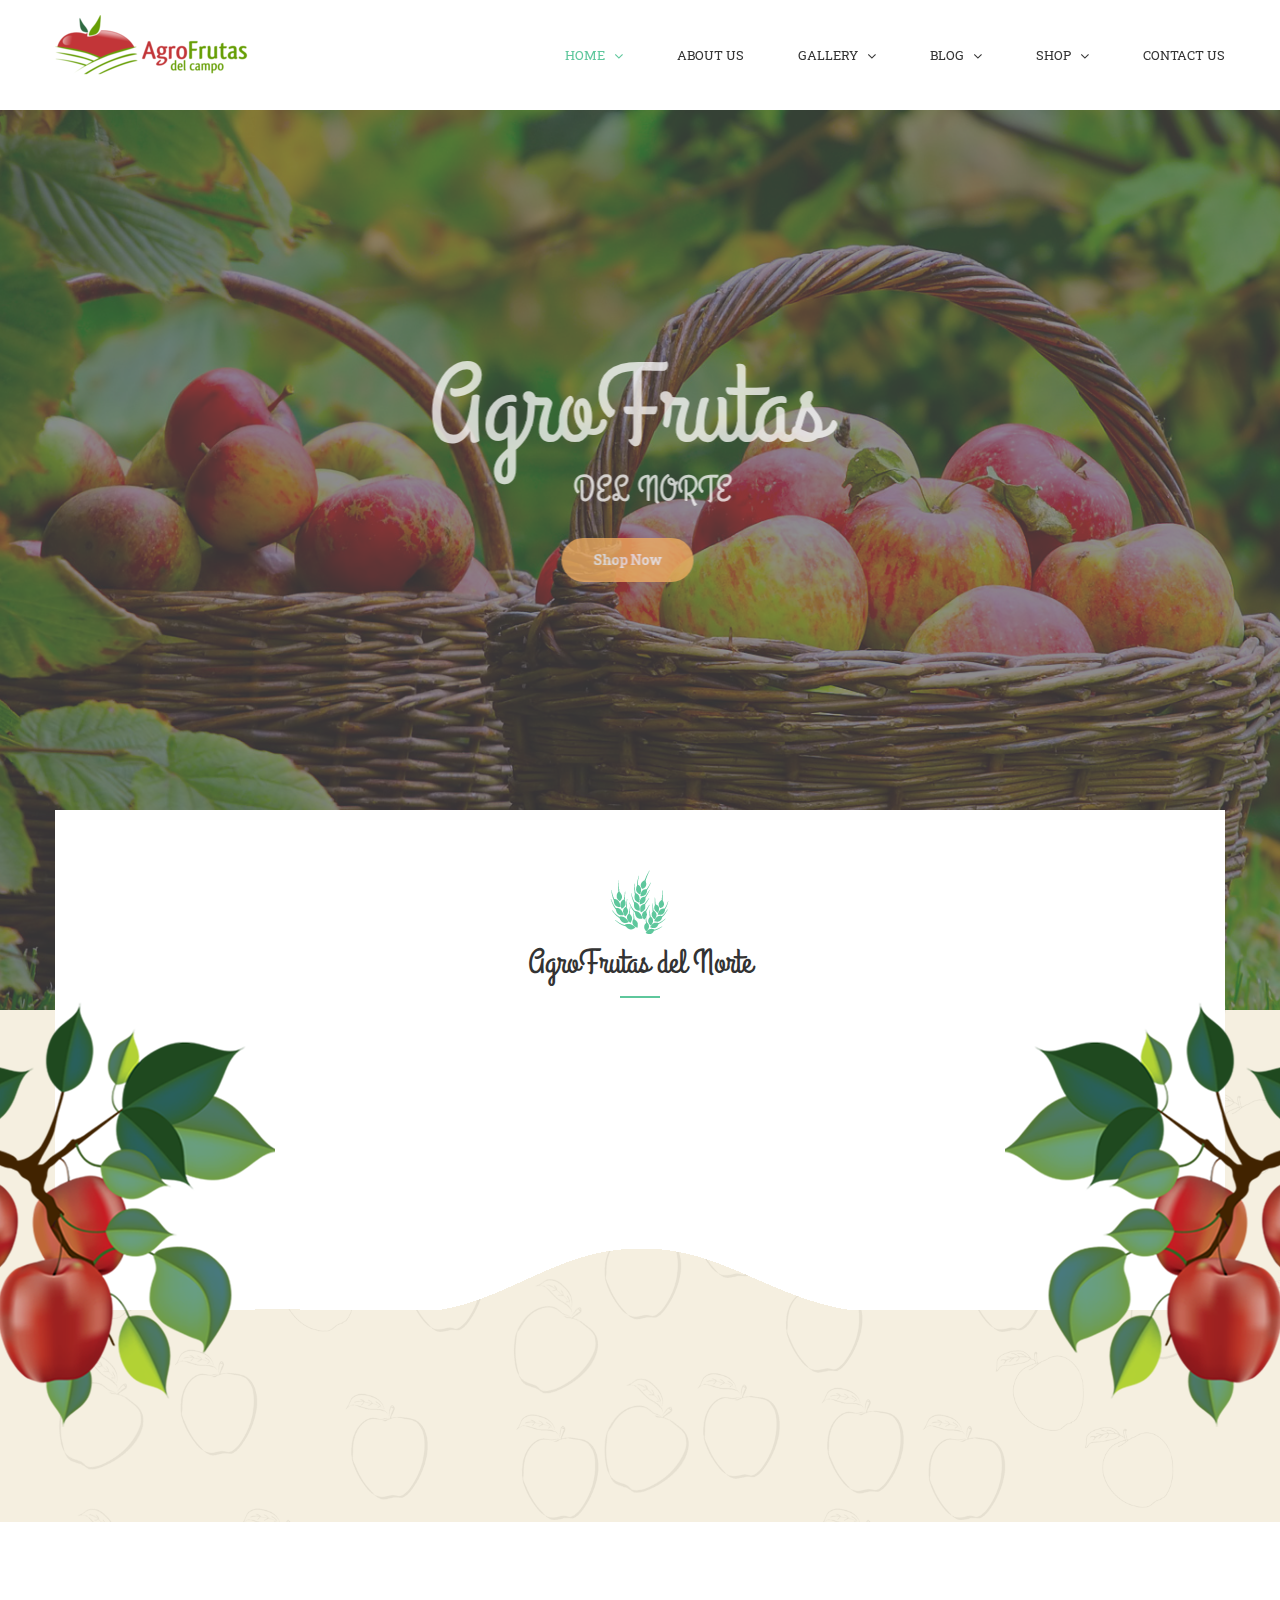
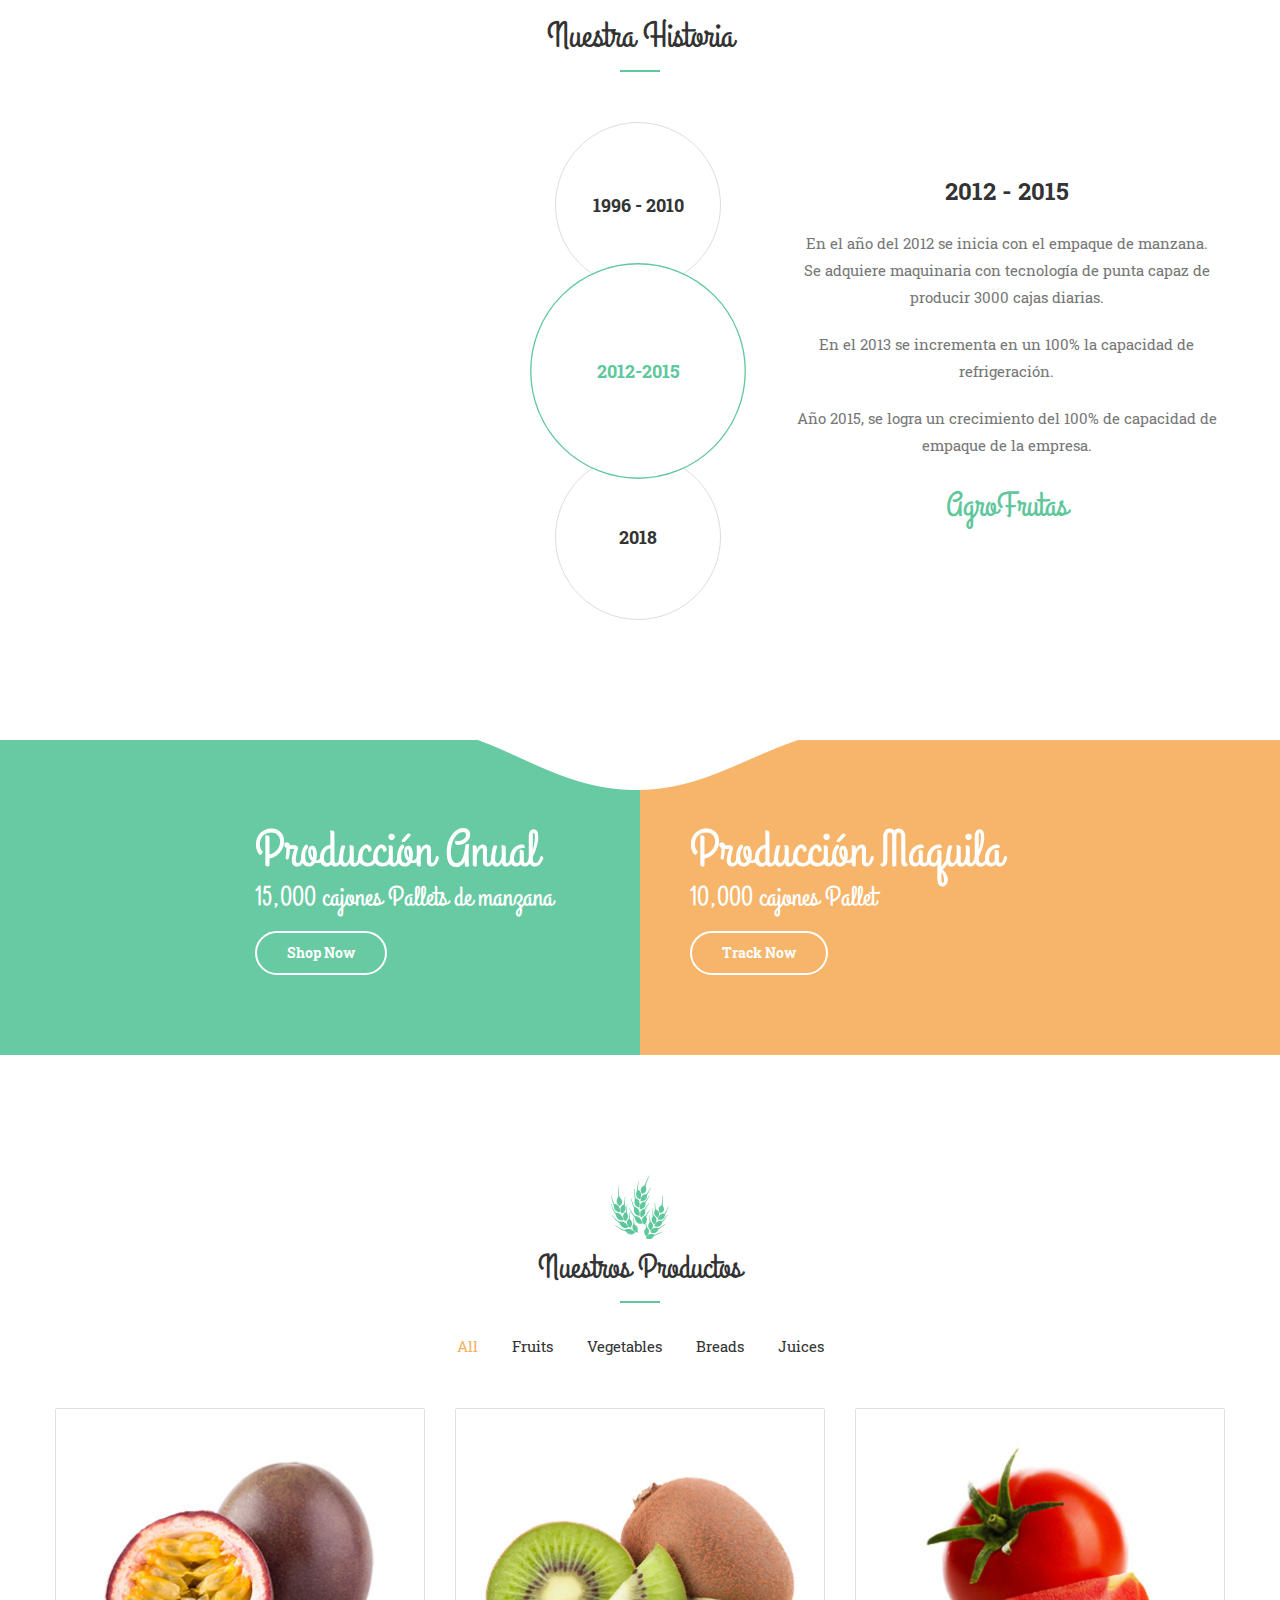
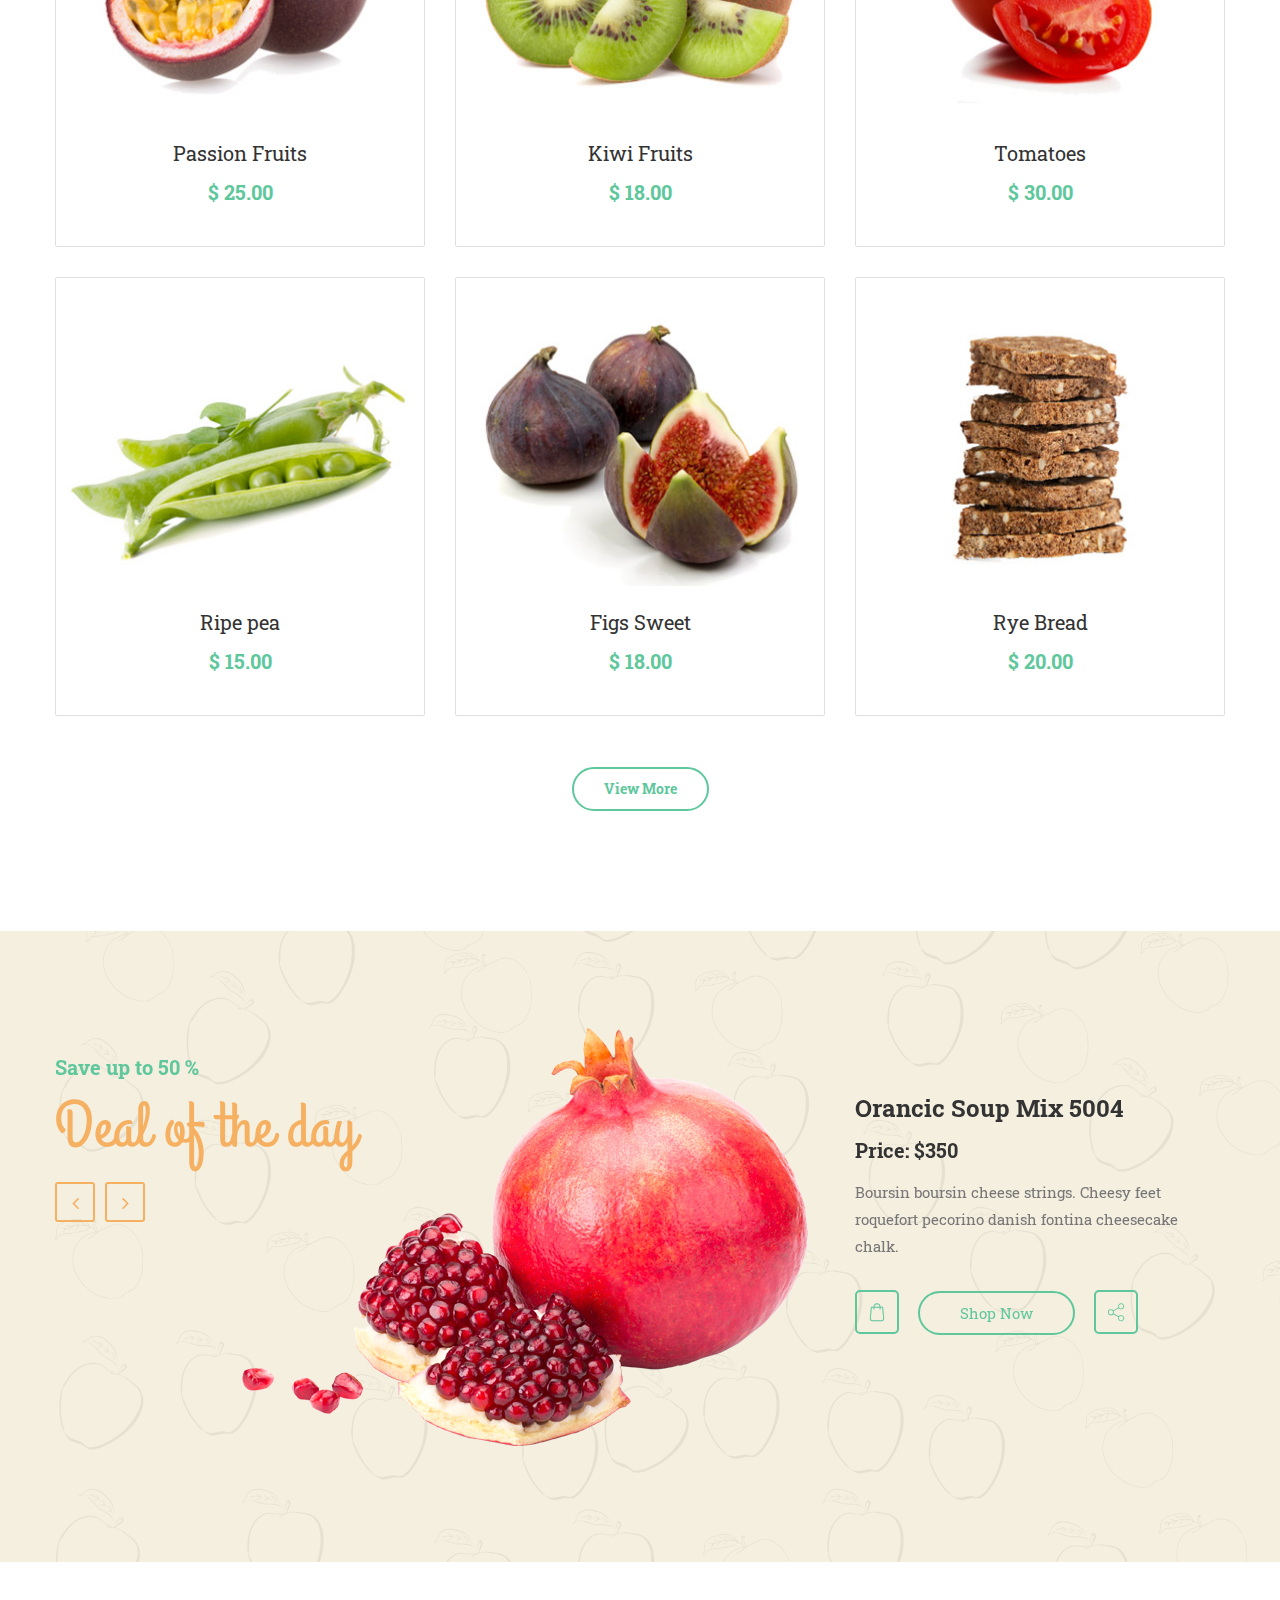
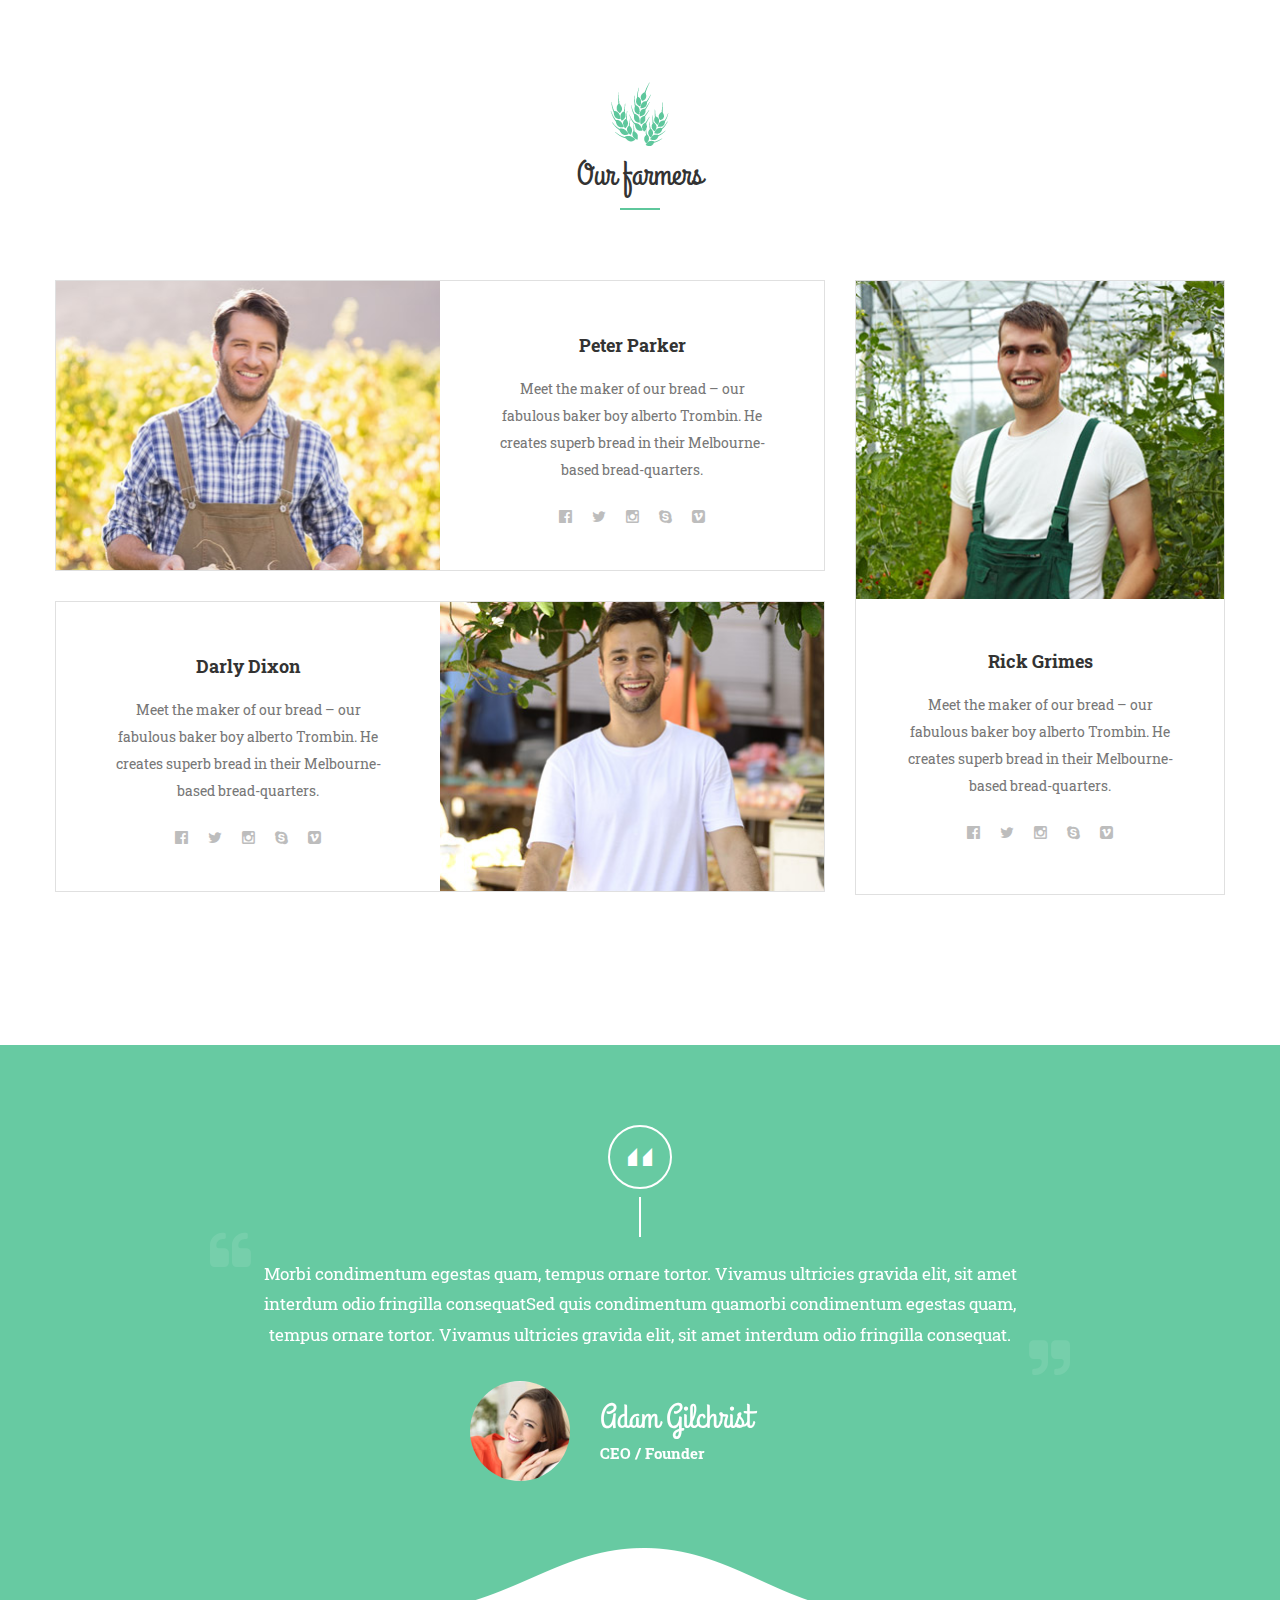
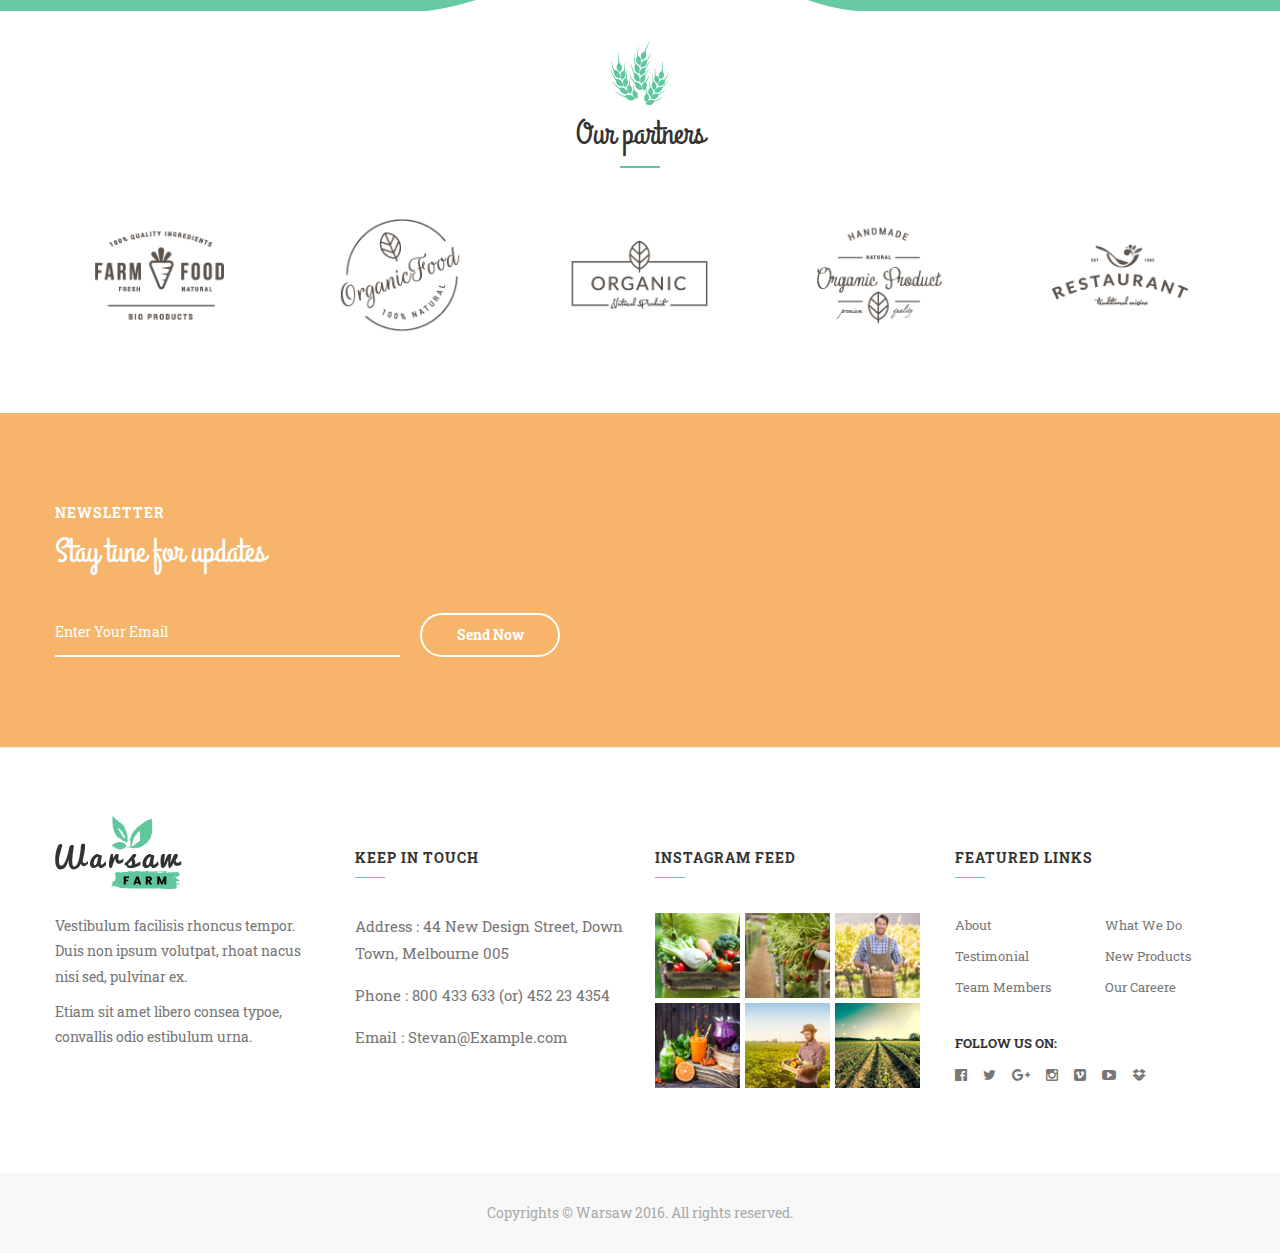
==== index.html @ c863c9cc "start project" ====
<!DOCTYPE html>
<html>

<!-- Mirrored from wp1.themexlab.com/2017/warsaw/index.html by HTTrack Website Copier/3.x [XR&CO'2014], Tue, 21 Mar 2017 23:56:31 GMT -->
<head>
<meta charset="utf-8">
<title>AgroFrutas</title>
<!-- Stylesheets -->
<link href="css/bootstrap.css" rel="stylesheet">
<link href="css/revolution-slider.css" rel="stylesheet">
<link href="css/style.css" rel="stylesheet">
<link rel="shortcut icon" href="images/favicon.ico" type="image/x-icon">
<link rel="icon" href="images/favicon.ico" type="image/x-icon">
<!-- Responsive -->
<meta http-equiv="X-UA-Compatible" content="IE=edge">
<meta name="viewport" content="width=device-width, initial-scale=1.0, maximum-scale=1.0, user-scalable=0">
<link href="css/responsive.css" rel="stylesheet">
<!--[if lt IE 9]><script src="https://cdnjs.cloudflare.com/ajax/libs/html5shiv/3.7.3/html5shiv.js"></script><![endif]-->
<!--[if lt IE 9]><script src="js/respond.js"></script><![endif]-->
</head>

<body>

<div class="page-wrapper">

    <!-- Preloader -->
    <div class="preloader"></div>

    <!-- Main Header-->
    <header class="main-header">

        <!-- Main Box -->
    	<div class="main-box">
        	<div class="auto-container">
            	<div class="outer-container clearfix">
                    <!--Logo Box-->
                    <div class="logo-box">
                        <div class="logo"><a href="index.html"><img src="images/logo.png" alt=""></a></div>
                    </div>

                    <!--Nav Outer-->
                    <div class="nav-outer clearfix">
                        <!-- Main Menu -->
                        <nav class="main-menu">
                            <div class="navbar-header">
                                <!-- Toggle Button -->
                                <button type="button" class="navbar-toggle" data-toggle="collapse" data-target=".navbar-collapse">
                                <span class="icon-bar"></span>
                                <span class="icon-bar"></span>
                                <span class="icon-bar"></span>
                                </button>
                            </div>

                            <div class="navbar-collapse collapse clearfix">
                                <ul class="navigation clearfix">
                                    <li class="current dropdown"><a href="#">Home</a>
                                    	<ul>
                                            <li><a href="index.html">Homepage One</a></li>
                                            <li><a href="index-2.html">Homepage Two</a></li>
                                            <li><a href="index-3.html">Homepage Three</a></li>
                                            <li class="dropdown"><a href="index-3.html">Header Styles</a>
                                            	<ul>
                                                	<li><a href="index.html">Header Style One</a></li>
                                                    <li><a href="index-2.html">Header Style Two</a></li>
                                                    <li><a href="index-3.html">Header Style Three</a></li>
                                                </ul>
                                            </li>
                                        </ul>
                                    </li>
                                    <li><a href="about-us.html">About Us</a></li>
                                    <li class="dropdown"><a href="#">Gallery</a>
                                    	<ul>
                                            <li><a href="gallery-three-column.html">Gallery Three Column</a></li>
                                            <li><a href="gallery-masonry.html">Gallery Masonry</a></li>
                                            <li><a href="gallery-fullwidth.html">Gallery Fullwidth</a></li>
                                        </ul>
                                    </li>
                                    <li class="dropdown"><a href="#">Blog</a>
                                    	<ul>
                                            <li><a href="blog.html">Our Blog</a></li>
                                            <li><a href="blog-single.html">Blog Single</a></li>
                                        </ul>
                                    </li>
                                    <li class="dropdown"><a href="#">Shop</a>
                                    	<ul>
                                            <li><a href="shop.html">Our Shop</a></li>
                                            <li><a href="shop-single.html">Shop Single</a></li>
                                            <li><a href="shopping-cart.html">Shopping Cart</a></li>
                                            <li><a href="checkout.html">Checkout</a></li>
                                        </ul>
                                    </li>
                                    <li><a href="contact.html">Contact Us</a></li>
                                 </ul>
                            </div>
                        </nav><!-- Main Menu End-->

                    </div><!--Nav Outer End-->

                    <!-- Hidden Nav Toggler -->
                    <div class="nav-toggler">
                    <button class="hidden-bar-opener"><span class="icon fa fa-bars"></span></button>
                    </div><!-- / Hidden Nav Toggler -->

            	</div>
            </div>
        </div>

    </header>
    <!--End Main Header -->


    <!-- Hidden Navigation Bar -->
    <section class="hidden-bar right-align">

        <div class="hidden-bar-closer">
            <button class="btn"><i class="fa fa-close"></i></button>
        </div>

        <!-- Hidden Bar Wrapper -->
        <div class="hidden-bar-wrapper">

            <!-- .logo -->
            <div class="logo text-center">
                <a href="index.html"><img src="images/logo-4.png" alt=""></a>
            </div><!-- /.logo -->

            <!-- .Side-menu -->
            <div class="side-menu">
            <!-- .navigation -->
                <ul class="navigation">
                    <li class="current dropdown"><a href="#">Home</a>
                        <ul>
                            <li><a href="index.html">Homepage One</a></li>
                            <li><a href="index-2.html">Homepage Two</a></li>
                            <li><a href="index-3.html">Homepage Three</a></li>
                            <li class="dropdown"><a href="index-3.html">Header Styles</a>
                                <ul>
                                    <li><a href="index.html">Header Style One</a></li>
                                    <li><a href="index-2.html">Header Style Two</a></li>
                                    <li><a href="index-3.html">Header Style Three</a></li>
                                </ul>
                            </li>
                        </ul>
                    </li>
                    <li><a href="about-us.html">About Us</a></li>
                    <li class="dropdown"><a href="#">Gallery</a>
                        <ul>
                            <li><a href="gallery-three-column.html">Gallery Three Column</a></li>
                            <li><a href="gallery-masonry.html">Gallery Masonry</a></li>
                            <li><a href="gallery-fullwidth.html">Gallery Fullwidth</a></li>
                        </ul>
                    </li>
                    <li class="dropdown"><a href="#">Blog</a>
                        <ul>
                            <li><a href="blog.html">Our Blog</a></li>
                            <li><a href="blog-single.html">Blog Single</a></li>
                        </ul>
                    </li>
                    <li class="dropdown"><a href="#">Shop</a>
                        <ul>
                            <li><a href="shop.html">Our Shop</a></li>
                            <li><a href="shop-single.html">Shop Single</a></li>
                            <li><a href="shopping-cart.html">Shopping Cart</a></li>
                            <li><a href="checkout.html">Checkout</a></li>
                        </ul>
                    </li>
                    <li><a href="contact.html">Contact Us</a></li>
                </ul>
            </div><!-- /.Side-menu -->

            <div class="social-icons">
                <ul>
                    <li><a href="#"><i class="fa fa-facebook"></i></a></li>
                    <li><a href="#"><i class="fa fa-twitter"></i></a></li>
                    <li><a href="#"><i class="fa fa-google-plus"></i></a></li>
                    <li><a href="#"><i class="fa fa-linkedin"></i></a></li>
                </ul>
            </div>

        </div><!-- / Hidden Bar Wrapper -->
    </section>
    <!-- / Hidden Bar -->


    <!--Main Slider-->
    <section class="main-slider" id="scroll-section-one" data-start-height="900" data-slide-overlay="yes">

        <div class="tp-banner-container">
            <div class="tp-banner">
                <ul>

                    <li data-transition="fade" data-slotamount="1" data-masterspeed="1000" data-thumb="images/main-slider/image-1.jpg"  data-saveperformance="off"  data-title="Awesome Title Here">
                    <img src="images/main-slider/image-1.jpg"  alt=""  data-bgposition="center top" data-bgfit="cover" data-bgrepeat="no-repeat">

                    <div class="tp-caption sfl sfb tp-resizeme"
                    data-x="center" data-hoffset="0"
                    data-y="center" data-voffset="-150"
                    data-speed="1500"
                    data-start="500"
                    data-easing="easeOutExpo"
                    data-splitin="none"
                    data-splitout="none"
                    data-elementdelay="0.01"
                    data-endelementdelay="0.3"
                    data-endspeed="1200"
                    data-endeasing="Power4.easeIn"><h2>AgroFrutas<br></h2></div>

                    <div class="tp-caption sfr sfb tp-resizeme"
                    data-x="center" data-hoffset="0"
                    data-y="center" data-voffset="-70"
                    data-speed="1500"
                    data-start="500"
                    data-easing="easeOutExpo"
                    data-splitin="none"
                    data-splitout="none"
                    data-elementdelay="0.01"
                    data-endelementdelay="0.3"
                    data-endspeed="1200"
                    data-endeasing="Power4.easeIn"><div class="big-text"><h1>Del Norte</h1></div></div>

                    <div class="tp-caption sfl sfb tp-resizeme"
                    data-x="center" data-hoffset="0"
                    data-y="center" data-voffset="0"
                    data-speed="1500"
                    data-start="500"
                    data-easing="easeOutExpo"
                    data-splitin="none"
                    data-splitout="none"
                    data-elementdelay="0.01"
                    data-endelementdelay="0.3"
                    data-endspeed="1200"
                    data-endeasing="Power4.easeIn"><a href="shop.html" class="theme-btn btn-style-one">Shop Now</a></div>


                    </li>

                    <li data-transition="fade" data-slotamount="1" data-masterspeed="1000" data-thumb="images/main-slider/image-2.jpg"  data-saveperformance="off"  data-title="Awesome Title Here">
                    <img src="images/main-slider/image-2.jpg"  alt=""  data-bgposition="center top" data-bgfit="cover" data-bgrepeat="no-repeat">

                    <div class="tp-caption sfl sfb tp-resizeme"
                    data-x="left" data-hoffset="15"
                    data-y="center" data-voffset="-140"
                    data-speed="1500"
                    data-start="500"
                    data-easing="easeOutExpo"
                    data-splitin="none"
                    data-splitout="none"
                    data-elementdelay="0.01"
                    data-endelementdelay="0.3"
                    data-endspeed="1200"
                    data-endeasing="Power4.easeIn"><figure class="content-image"><img src="images/main-slider/leaf-icon.png" alt=""></figure></div>

                    <div class="tp-caption sfr sfb tp-resizeme"
                    data-x="left" data-hoffset="15"
                    data-y="center" data-voffset="-10"
                    data-speed="1500"
                    data-start="500"
                    data-easing="easeOutExpo"
                    data-splitin="none"
                    data-splitout="none"
                    data-elementdelay="0.01"
                    data-endelementdelay="0.3"
                    data-endspeed="1200"
                    data-endeasing="Power4.easeIn"><h3>AgroFrutas</h3></div>

                    <div class="tp-caption sfl sfb tp-resizeme"
                    data-x="left" data-hoffset="15"
                    data-y="center" data-voffset="110"
                    data-speed="1500"
                    data-start="500"
                    data-easing="easeOutExpo"
                    data-splitin="none"
                    data-splitout="none"
                    data-elementdelay="0.01"
                    data-endelementdelay="0.3"
                    data-endspeed="1200"
                    data-endeasing="Power4.easeIn"><a href="shop.html" class="theme-btn btn-style-one">Shop Now</a> &ensp;&ensp; <a href="shop.html" class="theme-btn btn-style-three">Buy Now</a></div>


                    </li>

                    <li data-transition="zoomout" data-slotamount="1" data-masterspeed="1000" data-thumb="images/main-slider/image-3.jpg"  data-saveperformance="off"  data-title="Awesome Title Here">
                    <img src="images/main-slider/image-3.jpg"  alt=""  data-bgposition="center top" data-bgfit="cover" data-bgrepeat="no-repeat">

                    <div class="tp-caption sft sfb tp-resizeme"
                    data-x="center" data-hoffset="0"
                    data-y="center" data-voffset="-140"
                    data-speed="1500"
                    data-start="500"
                    data-easing="easeOutExpo"
                    data-splitin="none"
                    data-splitout="none"
                    data-elementdelay="0.01"
                    data-endelementdelay="0.3"
                    data-endspeed="1200"
                    data-endeasing="Power4.easeIn"><figure class="content-image"><img src="images/main-slider/leaf-icon.png" alt=""></figure></div>

                    <div class="tp-caption sft sfb tp-resizeme"
                    data-x="center" data-hoffset="0"
                    data-y="center" data-voffset="-10"
                    data-speed="1500"
                    data-start="500"
                    data-easing="easeOutExpo"
                    data-splitin="none"
                    data-splitout="none"
                    data-elementdelay="0.01"
                    data-endelementdelay="0.3"
                    data-endspeed="1200"
                    data-endeasing="Power4.easeIn"><h3 class="text-center">AgroFrutas <br>del Norte</h3></div>

                    <div class="tp-caption sfb sfb tp-resizeme"
                    data-x="center" data-hoffset="0"
                    data-y="center" data-voffset="110"
                    data-speed="1500"
                    data-start="500"
                    data-easing="easeOutExpo"
                    data-splitin="none"
                    data-splitout="none"
                    data-elementdelay="0.01"
                    data-endelementdelay="0.3"
                    data-endspeed="1200"
                    data-endeasing="Power4.easeIn"><a href="shop.html" class="theme-btn btn-style-one">Shop Now</a> &ensp;&ensp; <a href="shop.html" class="theme-btn btn-style-three">Buy Now</a></div>


                    </li>

                </ul>

            	<div class="tp-bannertimer"></div>
            </div>
        </div>
    </section>


    <!--Intro Section-->
    <section class="intro-section">
    	<div class="inner-part">
        	<div class="auto-container">
            	<div class="content-box">
                	<div class="inner-box">
                        <!--Section Title-->
                        <div class="sec-title-one">
                            <h2>AgroFrutas del Norte</h2>
                        </div>

                        <div class="row clearfix">
                            <!--Content Column-->
                            <div class="content-column col-md-12 col-sm-12 col-xs-12">
                                <div class="inner text-left wow fadeInLeft" data-wow-delay="0ms" data-wow-duration="1500ms">
                                    <div class="text-center history-padding"><big>La historia de Agrofrutas del Campo SA de CV se remonta cuando el grupo realizo las primeras plantaciones hace 20 años, los huertos del grupo ahora constan de 138 hectáreas de manzanas de varias variedades.</big>
                                        <hr />
                                        <a href="about-us.html" class="theme-btn btn-style-two">Sobre Nosotros</a>
                                    </div>
                                </div>
                            </div>
                            <!--Content Column-->

                        </div>

                    </div>
                </div>
            </div>
        </div>
    </section>


    <!--About Farm Section-->
    <section class="about-farm">
        <div class="auto-container">
            <!--Section Title-->
            <div class="sec-title-two">
                <h2>Nuestra Historia</h2>
            </div>

            <div class="row clearfix">
                <!--Column-->
                <div class="column col-lg-5 col-md-4 col-sm-12 col-xs-12">
                    <figure class="image-box wow fadeInLeft" data-wow-delay="0ms" data-wow-duration="1500ms"><img src="images/resource/food-image-1.png" alt=""></figure>
                </div>
                <!--Column-->
                <div class="column col-lg-7 col-md-8 col-sm-12 col-xs-12">
                    <div class="tabs-box tabs-style-one">
                    	<div class="row clearfix">

                            <div class="col-lg-4 col-md-4 col-sm-4 col-xs-12">
                                <!--Tab Buttons-->
                                <ul class="tab-buttons clearfix">
                                    <li class="tab-btn" data-tab="#tab-one"><span class="txt">1996 - 2010</span></li>
                                    <li class="tab-btn active-btn" data-tab="#tab-two"><span class="txt">2012-2015</span></li>
                                    <li class="tab-btn" data-tab="#tab-three"><span class="txt">2018</span></li>
                                </ul>
                            </div>

                            <div class="col-lg-8 col-md-8 col-sm-8 col-xs-12">
                                <!--Tabs Content-->
                                <div class="tabs-content">

                                    <!--Tab-->
                                    <div class="tab" id="tab-one">
                                    	<h3>1996 - 2010</h3>
                                        <div class="content">
                                        	<p>En el año 1996 se realizan las primeras plantaciones</p>
                                            <p>En el 2010 se inicia con la refrigeración por el aumento de la producción, teniendo una capacidad de refrigeración y atmosfera controlada de 2100 toneladas</p>
                                            <p></p>
                                        </div>
                                        <h5 class="author-name">Nuestros Inicios</h5>
                                    </div>

                                    <!--Tab / Active Tab-->
                                    <div class="tab active-tab" id="tab-two">
                                    	<h3>2012 - 2015</h3>
                                        <div class="content">
                                        	<p>En el año del 2012 se inicia con el empaque de manzana.<br><spam>Se adquiere maquinaria con tecnología de punta capaz de producir 3000 cajas diarias.</spam></p>
                                            <p>En el 2013 se incrementa en un 100% la capacidad de refrigeración.</p>
                                            <p> Año 2015, se logra un crecimiento del 100% de capacidad de empaque de la empresa.</p>
                                        </div>
                                        <h5 class="author-name">AgroFrutas</h5>
                                    </div>

                                    <!--Tab-->
                                    <div class="tab" id="tab-three">
                                    	<h3>Año 2018</h3>
                                        <div class="content">
                                        	<p>Se tiene estimado que para el año del 2018 sean 300 hectáreas con plantación y el crecimiento
                                                de la refrigeración aumente en un 100%.</p>
                                                <p>
                                                    Se Implementaran nuevas tecnologías.
                                                </p>
                                        </div>
                                        <h5 class="author-name">Nuestra Meta</h5>
                                    </div>

                                </div>
                            </div>

                        </div>
                    </div>
                </div>
            </div>

        </div>
    </section>


    <!--Fluid Section One-->
    <section class="fluid-section-one">
    	<div class="oval-cut"></div>

        <!--FLoated Image Left-->
        <figure class="floated-image-left wow fadeInLeft" data-wow-delay="0ms" data-wow-duration="1500ms"><img src="images/resource/food-image-2.png" alt=""></figure>
        <!--FLoated Image Right-->
        <figure class="floated-image-right wow fadeInRight" data-wow-delay="0ms" data-wow-duration="1500ms"><img src="images/resource/food-image-3.png" alt=""></figure>

    	<div class="outer-box clearfix">
        	<!--Left Column-->
            <div class="left-column">
            	<div class="clearfix">
                    <div class="inner-box">
                    	<h3>Producción Anual</h3>
                        <h5>15,000 cajones Pallets de manzana</h5>
                        <a href="shop-single.html" class="theme-btn btn-style-three">Shop Now</a>
                    </div>
                </div>
            </div>

            <!--Right Column-->
            <div class="right-column">
            	<div class="clearfix">
                    <div class="inner-box">
                    	<h3>Producción Maquila</h3>
                        <h5>10,000 cajones Pallet</h5>
                        <a href="shop-single.html" class="theme-btn btn-style-three">Track Now</a>
                    </div>
                </div>
            </div>

        </div>
    </section>


    <!--Gallery Section-->
    <section class="gallery-section">
    	<div class="auto-container">
			<!--Section Title-->
            <div class="sec-title-one">
                <h2>Nuestros Productos</h2>
            </div>

            <div class="mixitup-gallery">
        		<!--Filter-->
                <div class="filters text-center">
                    <ul class="filter-tabs filter-btns clearfix">
                        <li class="active filter" data-role="button" data-filter="all">All</li>
                        <li class="filter" data-role="button" data-filter=".fruits">Fruits</li>
                        <li class="filter" data-role="button" data-filter=".vegetables">Vegetables</li>
                        <li class="filter" data-role="button" data-filter=".breads">Breads</li>
                        <li class="filter" data-role="button" data-filter=".juices">Juices</li>
                    </ul>
                </div>

                <!--Filter List-->
                <div class="filter-list row clearfix">


                    <!--Default Food Item-->
                    <div class="col-md-4 col-sm-6 col-xs-12 default-food-item mix mix_all all juices">
                        <div class="inner-box">
                            <div class="image-box">
                            	<figure class="image"><a class="lightbox-image option-btn" data-fancybox-group="example-gallery" href="images/gallery/1.jpg" title="Image Title Here"><img src="images/gallery/1.jpg" alt=""></a></figure>
                                <div class="lower-content">
                                	<h3><a href="shop.html">Passion Fruits</a></h3>
                                    <div class="price">$ 25.00</div>
                                </div>
                            </div>
                        </div>
                    </div>

                    <!--Default Food Item-->
                    <div class="col-md-4 col-sm-6 col-xs-12 default-food-item mix mix_all all breads juices">
                        <div class="inner-box">
                            <div class="image-box">
                            	<figure class="image"><a class="lightbox-image option-btn" data-fancybox-group="example-gallery" href="images/gallery/2.jpg" title="Image Title Here"><img src="images/gallery/2.jpg" alt=""></a></figure>
                                <div class="lower-content">
                                	<h3><a href="shop.html">Kiwi Fruits</a></h3>
                                    <div class="price">$ 18.00</div>
                                </div>
                            </div>
                        </div>
                    </div>

                    <!--Default Food Item-->
                    <div class="col-md-4 col-sm-6 col-xs-12 default-food-item mix mix_all all fruits vegetables">
                        <div class="inner-box">
                            <div class="image-box">
                            	<figure class="image"><a class="lightbox-image option-btn" data-fancybox-group="example-gallery" href="images/gallery/3.jpg" title="Image Title Here"><img src="images/gallery/3.jpg" alt=""></a></figure>
                                <div class="lower-content">
                                	<h3><a href="shop.html">Tomatoes</a></h3>
                                    <div class="price">$ 30.00</div>
                                </div>
                            </div>
                        </div>
                    </div>

                    <!--Default Food Item-->
                    <div class="col-md-4 col-sm-6 col-xs-12 default-food-item mix mix_all all fruits vegetables breads juices">
                        <div class="inner-box">
                            <div class="image-box">
                            	<figure class="image"><a class="lightbox-image option-btn" data-fancybox-group="example-gallery" href="images/gallery/4.jpg" title="Image Title Here"><img src="images/gallery/4.jpg" alt=""></a></figure>
                                <div class="lower-content">
                                	<h3><a href="shop.html">Ripe pea</a></h3>
                                    <div class="price">$ 15.00</div>
                                </div>
                            </div>
                        </div>
                    </div>

                    <!--Default Food Item-->
                    <div class="col-md-4 col-sm-6 col-xs-12 default-food-item mix mix_all all vegetables">
                        <div class="inner-box">
                            <div class="image-box">
                            	<figure class="image"><a class="lightbox-image option-btn" data-fancybox-group="example-gallery" href="images/gallery/5.jpg" title="Image Title Here"><img src="images/gallery/5.jpg" alt=""></a></figure>
                                <div class="lower-content">
                                	<h3><a href="shop.html">Figs Sweet</a></h3>
                                    <div class="price">$ 18.00</div>
                                </div>
                            </div>
                        </div>
                    </div>

                    <!--Default Food Item-->
                    <div class="col-md-4 col-sm-6 col-xs-12 default-food-item mix mix_all all breads juices">
                        <div class="inner-box">
                            <div class="image-box">
                            	<figure class="image"><a class="lightbox-image option-btn" data-fancybox-group="example-gallery" href="images/gallery/6.jpg" title="Image Title Here"><img src="images/gallery/6.jpg" alt=""></a></figure>
                                <div class="lower-content">
                                	<h3><a href="shop.html">Rye Bread</a></h3>
                                    <div class="price">$ 20.00</div>
                                </div>
                            </div>
                        </div>
                    </div>

                </div>

				<!--Button Outer-->
				<div class="more-btn-outer text-center"><a href="shop.html" class="theme-btn btn-style-four">View More</a></div>

            </div>

        </div>
    </section>

    <!--Deal of the Day-->
    <section class="deal-of-day">
    	<div class="auto-container">

            <!--Title Box-->
            <div class="title-box">
                <h3>Save up to 50 %</h3>
                <h2>Deal of the day</h2>
            </div>

            <!--Carousel Outer-->
            <div class="carousel-outer">
            	<div class="single-item-carousel">
                	<!--Slide Item-->
                    <div class="slide-item">
                    	<div class="row clearfix">
                        	<!--Image Column-->
                            <div class="image-column col-md-8 col-sm-7 col-xs-12">
                            	<figure class="image-box"><a href="images/resource/food-image-4.png" class="lightbox-image"><img src="images/resource/food-image-4.png" alt=""></a></figure>
                            </div>
                            <!--Content Column-->
                            <div class="content-column col-md-4 col-sm-5 col-xs-12">
                            	<div class="inner">
                                    <div class="prod-title">Orancic Soup Mix 5004</div>
                                    <div class="price">Price: $350</div>
                                    <div class="text">Boursin boursin cheese strings. Cheesy feet roquefort pecorino danish fontina cheesecake chalk.</div>
                                    <div class="options clearfix">
                                        <a href="shop.html" class="theme-btn normal-btn"><span class="flaticon-shopping-bag"></span></a>
                                        <a href="shop.html" class="theme-btn shop-btn">Shop Now</a>
                                        <a href="shop.html" class="theme-btn normal-btn"><span class="flaticon-connection"></span></a>
                                    </div>
                                </div>
                            </div>
                        </div>
                    </div>

                    <!--Slide Item-->
                    <div class="slide-item">
                    	<div class="row clearfix">
                        	<!--Image Column-->
                            <div class="image-column col-md-8 col-sm-7 col-xs-12">
                            	<figure class="image-box"><a href="images/resource/food-image-4.png" class="lightbox-image"><img src="images/resource/food-image-4.png" alt=""></a></figure>
                            </div>
                            <!--Content Column-->
                            <div class="content-column col-md-4 col-sm-5 col-xs-12">
                            	<div class="inner">
                                    <div class="prod-title">Orancic Soup Mix 5004</div>
                                    <div class="price">Price: $350</div>
                                    <div class="text">Boursin boursin cheese strings. Cheesy feet roquefort pecorino danish fontina cheesecake chalk.</div>
                                    <div class="options clearfix">
                                        <a href="shop.html" class="theme-btn normal-btn"><span class="flaticon-shopping-bag"></span></a>
                                        <a href="shop.html" class="theme-btn shop-btn">Shop Now</a>
                                        <a href="shop.html" class="theme-btn normal-btn"><span class="flaticon-connection"></span></a>
                                    </div>
                                </div>
                            </div>
                        </div>
                    </div>

                    <!--Slide Item-->
                    <div class="slide-item">
                    	<div class="row clearfix">
                        	<!--Image Column-->
                            <div class="image-column col-md-8 col-sm-7 col-xs-12">
                            	<figure class="image-box"><a href="images/resource/food-image-4.png" class="lightbox-image"><img src="images/resource/food-image-4.png" alt=""></a></figure>
                            </div>
                            <!--Content Column-->
                            <div class="content-column col-md-4 col-sm-5 col-xs-12">
                            	<div class="inner">
                                    <div class="prod-title">Orancic Soup Mix 5004</div>
                                    <div class="price">Price: $350</div>
                                    <div class="text">Boursin boursin cheese strings. Cheesy feet roquefort pecorino danish fontina cheesecake chalk.</div>
                                    <div class="options clearfix">
                                        <a href="shop.html" class="theme-btn normal-btn"><span class="flaticon-shopping-bag"></span></a>
                                        <a href="shop.html" class="theme-btn shop-btn">Shop Now</a>
                                        <a href="shop.html" class="theme-btn normal-btn"><span class="flaticon-connection"></span></a>
                                    </div>
                                </div>
                            </div>
                        </div>
                    </div>

                </div>
            </div>

        </div>
    </section>

    <!--Our Team-->
    <section class="team-section">
    	<div class="auto-container">
        	<!--Section Title-->
            <div class="sec-title-one">
                <h2>Our farmers</h2>
            </div>

        	<div class="row clearfix">
            	<div class="col-lg-8 col-md-12 col-sm-12 col-xs-12">
                	<!--Default Team Member-->
                    <div class="default-team-member">
                        <div class="inner-box clearfix">
                            <!--Image Column-->
                            <div class="image-column"><figure class="image"><a href="#"><img src="images/resource/team-image-1.jpg" alt=""></a></figure></div>
                            <!--Content Column-->
                            <div class="content-column">
                                <div class="inner">
                                    <h3>Peter Parker</h3>
                                    <div class="text">Meet the maker of our bread – our fabulous baker boy alberto Trombin. He creates superb bread in their Melbourne-based bread-quarters.</div>
                                    <div class="social-links">
                                        <a href="#"><span class="fa fa-facebook-official"></span></a>
                                        <a href="#"><span class="fa fa-twitter"></span></a>
                                        <a href="#"><span class="fa fa-instagram"></span></a>
                                        <a href="#"><span class="fa fa-skype"></span></a>
                                        <a href="#"><span class="fa fa-vimeo-square"></span></a>
                                    </div>
                                </div>
                            </div>
                        </div>
                    </div>

                    <!--Default Team Member-->
                    <div class="default-team-member alternate">
                        <div class="inner-box clearfix">
                            <!--Image Column-->
                            <div class="image-column"><figure class="image"><a href="#"><img src="images/resource/team-image-2.jpg" alt=""></a></figure></div>
                            <!--Content Column-->
                            <div class="content-column">
                                <div class="inner">
                                    <h3>Darly Dixon</h3>
                                    <div class="text">Meet the maker of our bread – our fabulous baker boy alberto Trombin. He creates superb bread in their Melbourne-based bread-quarters.</div>
                                    <div class="social-links">
                                        <a href="#"><span class="fa fa-facebook-official"></span></a>
                                        <a href="#"><span class="fa fa-twitter"></span></a>
                                        <a href="#"><span class="fa fa-instagram"></span></a>
                                        <a href="#"><span class="fa fa-skype"></span></a>
                                        <a href="#"><span class="fa fa-vimeo-square"></span></a>
                                    </div>
                                </div>
                            </div>
                        </div>
                    </div>

                </div>

                <div class="col-lg-4 col-md-12 col-sm-12 col-xs-12">
                	<!--Default Team Member / Vertical-->
                    <div class="default-team-member vertical">
                        <div class="inner-box clearfix">
                            <!--Image Column-->
                            <div class="image-column"><figure class="image"><a href="#"><img src="images/resource/team-image-3.jpg" alt=""></a></figure></div>
                            <!--Content Column-->
                            <div class="content-column">
                                <div class="inner">
                                    <h3>Rick Grimes</h3>
                                    <div class="text">Meet the maker of our bread – our fabulous baker boy alberto Trombin. He creates superb bread in their Melbourne-based bread-quarters.</div>
                                    <div class="social-links">
                                        <a href="#"><span class="fa fa-facebook-official"></span></a>
                                        <a href="#"><span class="fa fa-twitter"></span></a>
                                        <a href="#"><span class="fa fa-instagram"></span></a>
                                        <a href="#"><span class="fa fa-skype"></span></a>
                                        <a href="#"><span class="fa fa-vimeo-square"></span></a>
                                    </div>
                                </div>
                            </div>
                        </div>
                    </div>
                </div>

            </div>
        </div>
    </section>

    <!--Testimonials Section-->
    <section class="testimonial-section">

    	<div class="oval-cut"></div>

    	<div class="auto-container">
        	<div class="carousel-outer">
            	<div class="icon-box"><span class="flaticon-blocks-with-angled-cuts"></span></div>

            	<div class="single-item-carousel">
                	<!--Slide Item-->
                    <div class="slide-item">
                    	<div class="text-content">Morbi condimentum egestas quam, tempus ornare tortor. Vivamus ultricies gravida elit, sit amet interdum odio fringilla consequatSed quis condimentum quamorbi condimentum egestas quam, tempus ornare tortor. Vivamus ultricies gravida elit, sit amet interdum odio fringilla consequat.</div>
                        <div class="quote-info">
                        	<figure class="author-thumb img-circle"><img class="img-circle" src="images/resource/author-thumb-1.jpg" alt=""></figure>
                            <h4>Adam Gilchrist</h4>
                            <div class="designation">CEO / Founder</div>
                        </div>
                    </div>

                    <!--Slide Item-->
                    <div class="slide-item">
                    	<div class="text-content">Morbi condimentum egestas quam, tempus ornare tortor. Vivamus ultricies gravida elit, sit amet interdum odio fringilla consequatSed quis condimentum quamorbi condimentum egestas quam, tempus ornare tortor. Vivamus ultricies gravida elit, sit amet interdum odio fringilla consequat.</div>
                        <div class="quote-info">
                        	<figure class="author-thumb img-circle"><img class="img-circle" src="images/resource/author-thumb-1.jpg" alt=""></figure>
                            <h4>Adam Gilchrist</h4>
                            <div class="designation">CEO / Founder</div>
                        </div>
                    </div>

                    <!--Slide Item-->
                    <div class="slide-item">
                    	<div class="text-content">Morbi condimentum egestas quam, tempus ornare tortor. Vivamus ultricies gravida elit, sit amet interdum odio fringilla consequatSed quis condimentum quamorbi condimentum egestas quam, tempus ornare tortor. Vivamus ultricies gravida elit, sit amet interdum odio fringilla consequat.</div>
                        <div class="quote-info">
                        	<figure class="author-thumb img-circle"><img class="img-circle" src="images/resource/author-thumb-1.jpg" alt=""></figure>
                            <h4>Adam Gilchrist</h4>
                            <div class="designation">CEO / Founder</div>
                        </div>
                    </div>

                </div>
            </div>
        </div>
    </section>


    <!--sponsors style one-->
    <section class="sponsors-style-one">
    	<div class="auto-container">
        	<!--Section Title-->
            <div class="sec-title-one">
                <h2>Our partners</h2>
            </div>

    		<div class="sponsors-outer">
                <!--Sponsors Carousel-->
                <ul class="sponsors-carousel">
                    <li class="slide-item"><figure class="image-box"><a href="#"><img src="images/sponsors/1.png" alt=""></a></figure></li>
                    <li class="slide-item"><figure class="image-box"><a href="#"><img src="images/sponsors/2.png" alt=""></a></figure></li>
                    <li class="slide-item"><figure class="image-box"><a href="#"><img src="images/sponsors/3.png" alt=""></a></figure></li>
                    <li class="slide-item"><figure class="image-box"><a href="#"><img src="images/sponsors/4.png" alt=""></a></figure></li>
                    <li class="slide-item"><figure class="image-box"><a href="#"><img src="images/sponsors/5.png" alt=""></a></figure></li>
                    <li class="slide-item"><figure class="image-box"><a href="#"><img src="images/sponsors/1.png" alt=""></a></figure></li>
                    <li class="slide-item"><figure class="image-box"><a href="#"><img src="images/sponsors/2.png" alt=""></a></figure></li>
                    <li class="slide-item"><figure class="image-box"><a href="#"><img src="images/sponsors/3.png" alt=""></a></figure></li>
                    <li class="slide-item"><figure class="image-box"><a href="#"><img src="images/sponsors/4.png" alt=""></a></figure></li>
                    <li class="slide-item"><figure class="image-box"><a href="#"><img src="images/sponsors/5.png" alt=""></a></figure></li>
                </ul>
            </div>
        </div>
    </section>


    <!--Fluid Section Two-->
    <section class="fluid-section-two">

    	<div class="outer-box clearfix">
        	<!--Left Column-->
            <div class="left-column">
            	<div class="clearfix">
                    <div class="inner-box">
                        <h5>Newsletter</h5>
                    	<h3>Stay tune for updates</h3>

                        <div class="subscribe-form">
                        	<form method="post" action="http://wp1.themexlab.com/2017/warsaw/contact.html">
                            	<div class="form-group">
                                	<input type="email" name="email" value="" placeholder="Enter Your Email" required>
                                    <button type="submit" class="theme-btn btn-style-three">Send Now</button>
                                </div>
                            </form>
                        </div>

                    </div>
                </div>
            </div>

            <!--Right Column-->
            <div class="right-column">
            	<!--Map Canvas-->
                <div class="map-canvas"
                    data-zoom="10"
                    data-lat="23.815811"
                    data-lng="90.412580"
                    data-type="roadmap"
                    data-hue="#fc721e"
                    data-title="Dhaka"
                    data-content="Dhaka 1000-1200, Bangladesh<br><a href='mailto:info@youremail.com'>info@youremail.com</a>">
                </div>
            </div>

        </div>
    </section>


    <!--Main Footer / Footer Style One-->
    <footer class="main-footer footer-style-one">

        <!--Footer Upper-->
        <div class="footer-upper">
            <div class="auto-container">
                <div class="row clearfix">

                    <!--Footer Column-->
                	<div class="col-lg-3 col-md-3 col-sm-6 col-xs-12 column">
                        <div class="footer-widget about-widget">
                            <figure class="footer-logo"><a href="index.html"><img src="images/logo-3.png" alt=""></a></figure>

                            <div class="text">
                            	<p>Vestibulum facilisis rhoncus tempor. Duis non ipsum volutpat, rhoat nacus nisi sed, pulvinar ex.</p>
                                <p>Etiam sit amet libero consea typoe, convallis odio estibulum urna.</p>
                            </div>

                        </div>
                    </div>

                    <!--Footer Column-->
                    <div class="col-lg-3 col-md-3 col-sm-6 col-xs-12 column">
                        <div class="footer-widget info-widget">
                        	<h2>KEEP IN TOUCH</h2>
                            <ul class="info">
                            	<li>Address : 44 New Design Street, Down Town,  Melbourne 005</li>
                                <li>Phone :  800 433 633 (or) 452 23 4354</li>
                                <li>Email : Stevan@Example.com</li>
                            </ul>
                        </div>
                    </div>


                    <!--Footer Column-->
                    <div class="col-lg-3 col-md-3 col-sm-6 col-xs-12 column">
                    	<div class="footer-widget gallery-widget">
                            <h2>Instagram Feed</h2>
                            <div class="clearfix">
                                <figure class="image"><a href="images/resource/blog-image-4.jpg" class="lightbox-image" data-fancybox-group="fancybox" title="Caption Here"><img src="images/resource/footer-gallery-1.jpg" alt=""></a></figure>
                                <figure class="image"><a href="images/resource/blog-image-5.jpg" class="lightbox-image" data-fancybox-group="fancybox" title="Caption Here"><img src="images/resource/footer-gallery-2.jpg" alt=""></a></figure>
                                <figure class="image"><a href="images/resource/blog-image-6.jpg" class="lightbox-image" data-fancybox-group="fancybox" title="Caption Here"><img src="images/resource/footer-gallery-3.jpg" alt=""></a></figure>
                                <figure class="image"><a href="images/resource/blog-image-7.jpg" class="lightbox-image" data-fancybox-group="fancybox" title="Caption Here"><img src="images/resource/footer-gallery-4.jpg" alt=""></a></figure>
                                <figure class="image"><a href="images/resource/blog-image-8.jpg" class="lightbox-image" data-fancybox-group="fancybox" title="Caption Here"><img src="images/resource/footer-gallery-5.jpg" alt=""></a></figure>
                                <figure class="image"><a href="images/resource/blog-image-9.jpg" class="lightbox-image" data-fancybox-group="fancybox" title="Caption Here"><img src="images/resource/footer-gallery-6.jpg" alt=""></a></figure>
                            </div>
                        </div>
                    </div>

                    <!--Footer Column-->
                    <div class="col-lg-3 col-md-3 col-sm-6 col-xs-12 column padd-left-60">
                    	<div class="footer-widget links-widget">
                        <h2>Featured links</h2>
                        	<div class="row clearfix">
                            	<div class="col-md-6 col-sm-6 col-xs-12">
                                    <ul>
                                        <li><a href="#">About</a></li>
                                        <li><a href="#">Testimonial</a></li>
                                        <li><a href="#">Team Members</a></li>
                                    </ul>
                                </div>

                                <div class="col-md-6 col-sm-6 col-xs-12">
                                    <ul>
                                        <li><a href="#">What We Do</a></li>
                                        <li><a href="#">New Products</a></li>
                                        <li><a href="#">Our  Careere</a></li>
                                    </ul>
                                </div>
                            </div>
                            <br>
                            <div class="social-links">
                            	<h3>Follow Us On:</h3>
                                <div class="links">
                                    <a href="#"><span class="fa fa-facebook-official"></span></a>
                                    <a href="#"><span class="fa fa-twitter"></span></a>
                                    <a href="#"><span class="fa fa-google-plus"></span></a>
                                    <a href="#"><span class="fa fa-instagram"></span></a>
                                    <a href="#"><span class="fa fa-vimeo-square"></span></a>
                                    <a href="#"><span class="fa fa-youtube-play"></span></a>
                                    <a href="#"><span class="fa fa-dropbox"></span></a>
                                </div>

                            </div>

                        </div>
                    </div>


                </div>

            </div>
        </div>

        <!--Footer Bottom-->
    	<div class="footer-bottom">
            <div class="auto-container">

                <!--Copyright-->
                <div class="copyright">Copyrights &copy; Warsaw 2016. All rights reserved.</div>

            </div>
        </div>

    </footer>

</div>
<!--End pagewrapper-->

<!--Scroll to top-->
<div class="scroll-to-top scroll-to-target" data-target="html"><span class="fa fa-long-arrow-up"></span></div>


<script src="js/jquery.js"></script>
<script src="js/bootstrap.min.js"></script>
<script src="js/jquery.mCustomScrollbar.concat.min.js"></script>
<script src="js/revolution.min.js"></script>
<script src="js/jquery.fancybox.pack.js"></script>
<script src="js/jquery.fancybox-media.js"></script>
<script src="js/mixitup.js"></script>
<script src="js/owl.js"></script>
<script src="js/wow.js"></script>
<script src="js/script.js"></script>

<!--Google Map APi Key-->
<script src="http://maps.google.com/maps/api/js?key="></script>
<script src="js/map-script.js"></script>
<!--End Google Map APi-->

</body>

<!-- Mirrored from wp1.themexlab.com/2017/warsaw/index.html by HTTrack Website Copier/3.x [XR&CO'2014], Tue, 21 Mar 2017 23:59:20 GMT -->
</html>
---- css/revolution-slider.css ----
.tp-static-layers{position:absolute;z-index:505;top:0;left:0}.tp-hide-revslider,.tp-caption.tp-hidden-caption{visibility:hidden!important;display:none!important}.tp-caption{z-index:1;white-space:nowrap}.tp-caption-demo .tp-caption{position:relative!important;display:inline-block;margin-bottom:10px;margin-right:20px!important}.tp-caption.whitedivider3px{color:#000;text-shadow:none;background-color:#fff;background-color:rgba(255,255,255,1);text-decoration:none;min-width:408px;min-height:3px;background-position:initial initial;background-repeat:initial initial;border-width:0;border-color:#000;border-style:none}.tp-caption.finewide_large_white{color:#fff;text-shadow:none;font-size:60px;line-height:60px;font-weight:300;font-family:"Open Sans",sans-serif;background-color:transparent;text-decoration:none;text-transform:uppercase;letter-spacing:8px;border-width:0;border-color:#000;border-style:none}.tp-caption.whitedivider3px{color:#000;text-shadow:none;background-color:#fff;background-color:rgba(255,255,255,1);text-decoration:none;font-size:0;line-height:0;min-width:468px;min-height:3px;border-width:0;border-color:#000;border-style:none}.tp-caption.finewide_medium_white{color:#fff;text-shadow:none;font-size:37px;line-height:37px;font-weight:300;font-family:"Open Sans",sans-serif;background-color:transparent;text-decoration:none;text-transform:uppercase;letter-spacing:5px;border-width:0;border-color:#000;border-style:none}.tp-caption.boldwide_small_white{font-size:25px;line-height:25px;font-weight:800;font-family:"Open Sans",sans-serif;color:#fff;text-decoration:none;background-color:transparent;text-shadow:none;text-transform:uppercase;letter-spacing:5px;border-width:0;border-color:#000;border-style:none}.tp-caption.whitedivider3px_vertical{color:#000;text-shadow:none;background-color:#fff;background-color:rgba(255,255,255,1);text-decoration:none;font-size:0;line-height:0;min-width:3px;min-height:130px;border-width:0;border-color:#000;border-style:none}.tp-caption.finewide_small_white{color:#fff;text-shadow:none;font-size:25px;line-height:25px;font-weight:300;font-family:"Open Sans",sans-serif;background-color:transparent;text-decoration:none;text-transform:uppercase;letter-spacing:5px;border-width:0;border-color:#000;border-style:none}.tp-caption.finewide_verysmall_white_mw{font-size:13px;line-height:25px;font-weight:400;font-family:"Open Sans",sans-serif;color:#fff;text-decoration:none;background-color:transparent;text-shadow:none;text-transform:uppercase;letter-spacing:5px;max-width:470px;white-space:normal!important;border-width:0;border-color:#000;border-style:none}.tp-caption.lightgrey_divider{text-decoration:none;background-color:#ebebeb;background-color:rgba(235,235,235,1);width:370px;height:3px;background-position:initial initial;background-repeat:initial initial;border-width:0;border-color:#222;border-style:none}.tp-caption.finewide_large_white{color:#FFF;text-shadow:none;font-size:60px;line-height:60px;font-weight:300;font-family:"Open Sans",sans-serif;background-color:rgba(0,0,0,0);text-decoration:none;text-transform:uppercase;letter-spacing:8px;border-width:0;border-color:#000;border-style:none}.tp-caption.finewide_medium_white{color:#FFF;text-shadow:none;font-size:34px;line-height:34px;font-weight:300;font-family:"Open Sans",sans-serif;background-color:rgba(0,0,0,0);text-decoration:none;text-transform:uppercase;letter-spacing:5px;border-width:0;border-color:#000;border-style:none}.tp-caption.huge_red{position:absolute;color:#df4b6b;font-weight:400;font-size:150px;line-height:130px;font-family:'Oswald',sans-serif;margin:0;border-width:0;border-style:none;white-space:nowrap;background-color:#2d3136;padding:0}.tp-caption.middle_yellow{position:absolute;color:#fbd572;font-weight:600;font-size:50px;line-height:50px;font-family:'Open Sans',sans-serif;margin:0;border-width:0;border-style:none;white-space:nowrap}.tp-caption.huge_thin_yellow{position:absolute;color:#fbd572;font-weight:300;font-size:90px;line-height:90px;font-family:'Open Sans',sans-serif;margin:0;letter-spacing:20px;border-width:0;border-style:none;white-space:nowrap}.tp-caption.big_dark{position:absolute;color:#333;font-weight:700;font-size:70px;line-height:70px;font-family:"Open Sans";margin:0;border-width:0;border-style:none;white-space:nowrap}.tp-caption.medium_dark{position:absolute;color:#333;font-weight:300;font-size:40px;line-height:40px;font-family:"Open Sans";margin:0;letter-spacing:5px;border-width:0;border-style:none;white-space:nowrap}.tp-caption.medium_grey{position:absolute;color:#fff;text-shadow:0 2px 5px rgba(0,0,0,0.5);font-weight:700;font-size:20px;line-height:20px;font-family:Arial;padding:2px 4px;margin:0;border-width:0;border-style:none;background-color:#888;white-space:nowrap}.tp-caption.small_text{position:absolute;color:#fff;text-shadow:0 2px 5px rgba(0,0,0,0.5);font-weight:700;font-size:14px;line-height:20px;font-family:Arial;margin:0;border-width:0;border-style:none;white-space:nowrap}.tp-caption.medium_text{position:absolute;color:#fff;text-shadow:0 2px 5px rgba(0,0,0,0.5);font-weight:700;font-size:20px;line-height:20px;font-family:Arial;margin:0;border-width:0;border-style:none;white-space:nowrap}.tp-caption.large_bold_white_25{font-size:55px;line-height:65px;font-weight:700;font-family:"Open Sans";color:#fff;text-decoration:none;background-color:transparent;text-align:center;text-shadow:#000 0 5px 10px;border-width:0;border-color:#fff;border-style:none}.tp-caption.medium_text_shadow{font-size:25px;line-height:25px;font-weight:600;font-family:"Open Sans";color:#fff;text-decoration:none;background-color:transparent;text-align:center;text-shadow:#000 0 5px 10px;border-width:0;border-color:#fff;border-style:none}.tp-caption.large_text{position:absolute;color:#fff;text-shadow:0 2px 5px rgba(0,0,0,0.5);font-weight:700;font-size:40px;line-height:40px;font-family:Arial;margin:0;border-width:0;border-style:none;white-space:nowrap}.tp-caption.medium_bold_grey{font-size:30px;line-height:30px;font-weight:800;font-family:"Open Sans";color:#666;text-decoration:none;background-color:transparent;text-shadow:none;margin:0;padding:1px 4px 0;border-width:0;border-color:#ffd658;border-style:none}.tp-caption.very_large_text{position:absolute;color:#fff;text-shadow:0 2px 5px rgba(0,0,0,0.5);font-weight:700;font-size:60px;line-height:60px;font-family:Arial;margin:0;border-width:0;border-style:none;white-space:nowrap;letter-spacing:-2px}.tp-caption.very_big_white{position:absolute;color:#fff;text-shadow:none;font-weight:800;font-size:60px;line-height:60px;font-family:Arial;margin:0;border-width:0;border-style:none;white-space:nowrap;padding:0 4px;padding-top:1px;background-color:#000}.tp-caption.very_big_black{position:absolute;color:#000;text-shadow:none;font-weight:700;font-size:60px;line-height:60px;font-family:Arial;margin:0;border-width:0;border-style:none;white-space:nowrap;padding:0 4px;padding-top:1px;background-color:#fff}.tp-caption.modern_medium_fat{position:absolute;color:#000;text-shadow:none;font-weight:800;font-size:24px;line-height:20px;font-family:"Open Sans",sans-serif;margin:0;border-width:0;border-style:none;white-space:nowrap}.tp-caption.modern_medium_fat_white{position:absolute;color:#fff;text-shadow:none;font-weight:800;font-size:24px;line-height:20px;font-family:"Open Sans",sans-serif;margin:0;border-width:0;border-style:none;white-space:nowrap}.tp-caption.modern_medium_light{position:absolute;color:#000;text-shadow:none;font-weight:300;font-size:24px;line-height:20px;font-family:"Open Sans",sans-serif;margin:0;border-width:0;border-style:none;white-space:nowrap}.tp-caption.modern_big_bluebg{position:absolute;color:#fff;text-shadow:none;font-weight:800;font-size:30px;line-height:36px;font-family:"Open Sans",sans-serif;padding:3px 10px;margin:0;border-width:0;border-style:none;background-color:#4e5b6c;letter-spacing:0}.tp-caption.modern_big_redbg{position:absolute;color:#fff;text-shadow:none;font-weight:300;font-size:30px;line-height:36px;font-family:"Open Sans",sans-serif;padding:3px 10px;padding-top:1px;margin:0;border-width:0;border-style:none;background-color:#de543e;letter-spacing:0}.tp-caption.modern_small_text_dark{position:absolute;color:#555;text-shadow:none;font-size:14px;line-height:22px;font-family:Arial;margin:0;border-width:0;border-style:none;white-space:nowrap}.tp-caption.boxshadow{-moz-box-shadow:0 0 20px rgba(0,0,0,0.5);-webkit-box-shadow:0 0 20px rgba(0,0,0,0.5);box-shadow:0 0 20px rgba(0,0,0,0.5)}.tp-caption.black{color:#000;text-shadow:none}.tp-caption.noshadow{text-shadow:none}.tp-caption a{color:#ff7302;text-shadow:none;-webkit-transition:all .2s ease-out;-moz-transition:all .2s ease-out;-o-transition:all .2s ease-out;-ms-transition:all .2s ease-out}.tp-caption a:hover{color:#ffa902}.tp-caption.thinheadline_dark{position:absolute;color:rgba(0,0,0,0.85);text-shadow:none;font-weight:300;font-size:30px;line-height:30px;font-family:"Open Sans";background-color:transparent}.tp-caption.thintext_dark{position:absolute;color:rgba(0,0,0,0.85);text-shadow:none;font-weight:300;font-size:16px;line-height:26px;font-family:"Open Sans";background-color:transparent}.tp-caption.medium_bg_red a{color:#fff;text-decoration:none}.tp-caption.medium_bg_red a:hover{color:#fff;text-decoration:underline}.tp-caption.smoothcircle{font-size:30px;line-height:75px;font-weight:800;font-family:"Open Sans";color:#fff;text-decoration:none;background-color:#000;background-color:rgba(0,0,0,0.498039);padding:50px 25px;text-align:center;border-radius:500px 500px 500px 500px;border-width:0;border-color:#000;border-style:none}.tp-caption.largeblackbg{font-size:50px;line-height:70px;font-weight:300;font-family:"Open Sans";color:#fff;text-decoration:none;background-color:#000;padding:0 20px 5px;text-shadow:none;border-width:0;border-color:#fff;border-style:none}.tp-caption.largepinkbg{position:absolute;color:#fff;text-shadow:none;font-weight:300;font-size:50px;line-height:70px;font-family:"Open Sans";background-color:#db4360;padding:0 20px;-webkit-border-radius:0;-moz-border-radius:0;border-radius:0}.tp-caption.largewhitebg{position:absolute;color:#000;text-shadow:none;font-weight:300;font-size:50px;line-height:70px;font-family:"Open Sans";background-color:#fff;padding:0 20px;-webkit-border-radius:0;-moz-border-radius:0;border-radius:0}.tp-caption.largegreenbg{position:absolute;color:#fff;text-shadow:none;font-weight:300;font-size:50px;line-height:70px;font-family:"Open Sans";background-color:#67ae73;padding:0 20px;-webkit-border-radius:0;-moz-border-radius:0;border-radius:0}.tp-caption.excerpt{font-size:36px;line-height:36px;font-weight:700;font-family:Arial;color:#fff;text-decoration:none;background-color:rgba(0,0,0,1);text-shadow:none;margin:0;letter-spacing:-1.5px;padding:1px 4px 0 4px;width:150px;white-space:normal!important;height:auto;border-width:0;border-color:#fff;border-style:none}.tp-caption.large_bold_grey{font-size:60px;line-height:60px;font-weight:800;font-family:"Open Sans";color:#666;text-decoration:none;background-color:transparent;text-shadow:none;margin:0;padding:1px 4px 0;border-width:0;border-color:#ffd658;border-style:none}.tp-caption.medium_thin_grey{font-size:34px;line-height:30px;font-weight:300;font-family:"Open Sans";color:#666;text-decoration:none;background-color:transparent;padding:1px 4px 0;text-shadow:none;margin:0;border-width:0;border-color:#ffd658;border-style:none}.tp-caption.small_thin_grey{font-size:18px;line-height:26px;font-weight:300;font-family:"Open Sans";color:#757575;text-decoration:none;background-color:transparent;padding:1px 4px 0;text-shadow:none;margin:0;border-width:0;border-color:#ffd658;border-style:none}.tp-caption.lightgrey_divider{text-decoration:none;background-color:rgba(235,235,235,1);width:370px;height:3px;background-position:initial initial;background-repeat:initial initial;border-width:0;border-color:#222;border-style:none}.tp-caption.large_bold_darkblue{font-size:58px;line-height:60px;font-weight:800;font-family:"Open Sans";color:#34495e;text-decoration:none;background-color:transparent;border-width:0;border-color:#ffd658;border-style:none}.tp-caption.medium_bg_darkblue{font-size:20px;line-height:20px;font-weight:800;font-family:"Open Sans";color:#fff;text-decoration:none;background-color:#34495e;padding:10px;border-width:0;border-color:#ffd658;border-style:none}.tp-caption.medium_bold_red{font-size:24px;line-height:30px;font-weight:800;font-family:"Open Sans";color:#e33a0c;text-decoration:none;background-color:transparent;padding:0;border-width:0;border-color:#ffd658;border-style:none}.tp-caption.medium_light_red{font-size:21px;line-height:26px;font-weight:300;font-family:"Open Sans";color:#e33a0c;text-decoration:none;background-color:transparent;padding:0;border-width:0;border-color:#ffd658;border-style:none}.tp-caption.medium_bg_red{font-size:20px;line-height:20px;font-weight:800;font-family:"Open Sans";color:#fff;text-decoration:none;background-color:#e33a0c;padding:10px;border-width:0;border-color:#ffd658;border-style:none}.tp-caption.medium_bold_orange{font-size:24px;line-height:30px;font-weight:800;font-family:"Open Sans";color:#f39c12;text-decoration:none;background-color:transparent;border-width:0;border-color:#ffd658;border-style:none}.tp-caption.medium_bg_orange{font-size:20px;line-height:20px;font-weight:800;font-family:"Open Sans";color:#fff;text-decoration:none;background-color:#f39c12;padding:10px;border-width:0;border-color:#ffd658;border-style:none}.tp-caption.grassfloor{text-decoration:none;background-color:rgba(160,179,151,1);width:4000px;height:150px;border-width:0;border-color:#222;border-style:none}.tp-caption.large_bold_white{font-size:58px;line-height:60px;font-weight:800;font-family:"Open Sans";color:#fff;text-decoration:none;background-color:transparent;border-width:0;border-color:#ffd658;border-style:none}.tp-caption.medium_light_white{font-size:30px;line-height:36px;font-weight:300;font-family:"Open Sans";color:#fff;text-decoration:none;background-color:transparent;padding:0;border-width:0;border-color:#ffd658;border-style:none}.tp-caption.mediumlarge_light_white{font-size:34px;line-height:40px;font-weight:300;font-family:"Open Sans";color:#fff;text-decoration:none;background-color:transparent;padding:0;border-width:0;border-color:#ffd658;border-style:none}.tp-caption.mediumlarge_light_white_center{font-size:34px;line-height:40px;font-weight:300;font-family:"Open Sans";color:#fff;text-decoration:none;background-color:transparent;padding:0;text-align:center;border-width:0;border-color:#ffd658;border-style:none}.tp-caption.medium_bg_asbestos{font-size:20px;line-height:20px;font-weight:800;font-family:"Open Sans";color:#fff;text-decoration:none;background-color:#7f8c8d;padding:10px;border-width:0;border-color:#ffd658;border-style:none}.tp-caption.medium_light_black{font-size:30px;line-height:36px;font-weight:300;font-family:"Open Sans";color:#000;text-decoration:none;background-color:transparent;padding:0;border-width:0;border-color:#ffd658;border-style:none}.tp-caption.large_bold_black{font-size:58px;line-height:60px;font-weight:800;font-family:"Open Sans";color:#000;text-decoration:none;background-color:transparent;border-width:0;border-color:#ffd658;border-style:none}.tp-caption.mediumlarge_light_darkblue{font-size:34px;line-height:40px;font-weight:300;font-family:"Open Sans";color:#34495e;text-decoration:none;background-color:transparent;padding:0;border-width:0;border-color:#ffd658;border-style:none}.tp-caption.small_light_white{font-size:17px;line-height:28px;font-weight:300;font-family:"Open Sans";color:#fff;text-decoration:none;background-color:transparent;padding:0;border-width:0;border-color:#ffd658;border-style:none}.tp-caption.roundedimage{border-width:0;border-color:#222;border-style:none}.tp-caption.large_bg_black{font-size:40px;line-height:40px;font-weight:800;font-family:"Open Sans";color:#fff;text-decoration:none;background-color:#000;padding:10px 20px 15px;border-width:0;border-color:#ffd658;border-style:none}.tp-caption.mediumwhitebg{font-size:30px;line-height:30px;font-weight:300;font-family:"Open Sans";color:#000;text-decoration:none;background-color:#fff;padding:5px 15px 10px;text-shadow:none;border-width:0;border-color:#000;border-style:none}.tp-caption.medium_bg_orange_new1{font-size:20px;line-height:20px;font-weight:800;font-family:"Open Sans";color:#fff;text-decoration:none;background-color:#f39c12;padding:10px;border-width:0;border-color:#ffd658;border-style:none}.tp-caption.boxshadow{-moz-box-shadow:0 0 20px rgba(0,0,0,0.5);-webkit-box-shadow:0 0 20px rgba(0,0,0,0.5);box-shadow:0 0 20px rgba(0,0,0,0.5)}.tp-caption.black{color:#000;text-shadow:none;font-weight:300;font-size:19px;line-height:19px;font-family:'Open Sans',sans}.tp-caption.noshadow{text-shadow:none}.tp_inner_padding{box-sizing:border-box;-webkit-box-sizing:border-box;-moz-box-sizing:border-box;max-height:none!important}.tp-caption .frontcorner{width:0;height:0;border-left:40px solid transparent;border-right:0 solid transparent;border-top:40px solid #00a8ff;position:absolute;left:-40px;top:0}.tp-caption .backcorner{width:0;height:0;border-left:0 solid transparent;border-right:40px solid transparent;border-bottom:40px solid #00a8ff;position:absolute;right:0;top:0}.tp-caption .frontcornertop{width:0;height:0;border-left:40px solid transparent;border-right:0 solid transparent;border-bottom:40px solid #00a8ff;position:absolute;left:-40px;top:0}.tp-caption .backcornertop{width:0;height:0;border-left:0 solid transparent;border-right:40px solid transparent;border-top:40px solid #00a8ff;position:absolute;right:0;top:0}img.tp-slider-alternative-image{width:100%;height:auto}.tp-simpleresponsive .button{padding:6px 13px 5px;border-radius:3px;-moz-border-radius:3px;-webkit-border-radius:3px;height:30px;cursor:pointer;color:#fff!important;text-shadow:0 1px 1px rgba(0,0,0,0.6)!important;font-size:15px;line-height:45px!important;background:url(../images/gradient/g30.html) repeat-x top;font-family:arial,sans-serif;font-weight:bold;letter-spacing:-1px}.tp-simpleresponsive .button.big{color:#fff;text-shadow:0 1px 1px rgba(0,0,0,0.6);font-weight:bold;padding:9px 20px;font-size:19px;line-height:57px!important;background:url(../images/gradient/g40.html) repeat-x top}.tp-simpleresponsive .purchase:hover,.tp-simpleresponsive .button:hover,.tp-simpleresponsive .button.big:hover{background-position:bottom,15px 11px}@media only screen and (min-width:480px) and (max-width:767px){.tp-simpleresponsive .button{padding:4px 8px 3px;line-height:25px!important;font-size:11px!important;font-weight:normal}.tp-simpleresponsive a.button{-webkit-transition:none;-moz-transition:none;-o-transition:none;-ms-transition:none}}@media only screen and (min-width:0) and (max-width:479px){.tp-simpleresponsive .button{padding:2px 5px 2px;line-height:20px!important;font-size:10px!important}.tp-simpleresponsive a.button{-webkit-transition:none;-moz-transition:none;-o-transition:none;-ms-transition:none}}.tp-simpleresponsive .button.green,.tp-simpleresponsive .button:hover.green,.tp-simpleresponsive .purchase.green,.tp-simpleresponsive .purchase:hover.green{background-color:#21a117;-webkit-box-shadow:0 3px 0 0 #104d0b;-moz-box-shadow:0 3px 0 0 #104d0b;box-shadow:0 3px 0 0 #104d0b}.tp-simpleresponsive .button.blue,.tp-simpleresponsive .button:hover.blue,.tp-simpleresponsive .purchase.blue,.tp-simpleresponsive .purchase:hover.blue{background-color:#1d78cb;-webkit-box-shadow:0 3px 0 0 #0f3e68;-moz-box-shadow:0 3px 0 0 #0f3e68;box-shadow:0 3px 0 0 #0f3e68}.tp-simpleresponsive .button.red,.tp-simpleresponsive .button:hover.red,.tp-simpleresponsive .purchase.red,.tp-simpleresponsive .purchase:hover.red{background-color:#cb1d1d;-webkit-box-shadow:0 3px 0 0 #7c1212;-moz-box-shadow:0 3px 0 0 #7c1212;box-shadow:0 3px 0 0 #7c1212}.tp-simpleresponsive .button.orange,.tp-simpleresponsive .button:hover.orange,.tp-simpleresponsive .purchase.orange,.tp-simpleresponsive .purchase:hover.orange{background-color:#f70;-webkit-box-shadow:0 3px 0 0 #a34c00;-moz-box-shadow:0 3px 0 0 #a34c00;box-shadow:0 3px 0 0 #a34c00}.tp-simpleresponsive .button.darkgrey,.tp-simpleresponsive .button.grey,.tp-simpleresponsive .button:hover.darkgrey,.tp-simpleresponsive .button:hover.grey,.tp-simpleresponsive .purchase.darkgrey,.tp-simpleresponsive .purchase:hover.darkgrey{background-color:#555;-webkit-box-shadow:0 3px 0 0 #222;-moz-box-shadow:0 3px 0 0 #222;box-shadow:0 3px 0 0 #222}.tp-simpleresponsive .button.lightgrey,.tp-simpleresponsive .button:hover.lightgrey,.tp-simpleresponsive .purchase.lightgrey,.tp-simpleresponsive .purchase:hover.lightgrey{background-color:#888;-webkit-box-shadow:0 3px 0 0 #555;-moz-box-shadow:0 3px 0 0 #555;box-shadow:0 3px 0 0 #555}.fullscreen-container{width:100%;position:relative;padding:0}.fullwidthbanner-container{width:100%;position:relative;padding:0;overflow:hidden}.fullwidthbanner-container .fullwidthbanner{width:100%;position:relative}.tp-simpleresponsive .caption,.tp-simpleresponsive .tp-caption{position:absolute;visibility:hidden;-webkit-font-smoothing:antialiased!important}.tp-simpleresponsive img{max-width:none}.noFilterClass{filter:none!important}.tp-bannershadow{position:absolute;margin-left:auto;margin-right:auto;-moz-user-select:none;-khtml-user-select:none;-webkit-user-select:none;-o-user-select:none}.tp-bannershadow.tp-shadow1{background:url(assets/shadow1.png) no-repeat;background-size:100% 100%;width:890px;height:60px;bottom:-60px}.tp-bannershadow.tp-shadow2{background:url(assets/shadow2.png) no-repeat;background-size:100% 100%;width:890px;height:60px;bottom:-60px}.tp-bannershadow.tp-shadow3{background:url(assets/shadow3.png) no-repeat;background-size:100% 100%;width:890px;height:60px;bottom:-60px}.caption.fullscreenvideo{left:0;top:0;position:absolute;width:100%;height:100%}.caption.fullscreenvideo iframe,.caption.fullscreenvideo video{width:100%!important;height:100%!important;display:none}.tp-caption.fullscreenvideo{left:0;top:0;position:absolute;width:100%;height:100%}.tp-caption.fullscreenvideo iframe,.tp-caption.fullscreenvideo iframe video{width:100%!important;height:100%!important;display:none}.fullcoveredvideo video,.fullscreenvideo video{background:#000}.fullcoveredvideo .tp-poster{background-position:center center;background-size:cover;width:100%;height:100%;top:0;left:0}.html5vid.videoisplaying .tp-poster{display:none}.tp-video-play-button{background:#000;background:rgba(0,0,0,0.3);padding:5px;border-radius:5px;-moz-border-radius:5px;-webkit-border-radius:5px;position:absolute;top:50%;left:50%;font-size:40px;color:#FFF;z-index:3;margin-top:-27px;margin-left:-28px;text-align:center;cursor:pointer}.html5vid .tp-revstop{width:15px;height:20px;border-left:5px solid #fff;border-right:5px solid #fff;position:relative;margin:10px 20px;box-sizing:border-box;-moz-box-sizing:border-box;-webkit-box-sizing:border-box}.html5vid .tp-revstop{display:none}.html5vid.videoisplaying .revicon-right-dir{display:none}.html5vid.videoisplaying .tp-revstop{display:block}.html5vid.videoisplaying .tp-video-play-button{display:none}.html5vid:hover .tp-video-play-button{display:block}.fullcoveredvideo .tp-video-play-button{display:none!important}.tp-video-controls{position:absolute;bottom:0;left:0;right:0;padding:5px;opacity:0;-webkit-transition:opacity .3s;-moz-transition:opacity .3s;-o-transition:opacity .3s;-ms-transition:opacity .3s;transition:opacity .3s;background-image:linear-gradient(bottom,#000 13%,#323232 100%);background-image:-o-linear-gradient(bottom,#000 13%,#323232 100%);background-image:-moz-linear-gradient(bottom,#000 13%,#323232 100%);background-image:-webkit-linear-gradient(bottom,#000 13%,#323232 100%);background-image:-ms-linear-gradient(bottom,#000 13%,#323232 100%);background-image:-webkit-gradient(linear,left bottom,left top,color-stop(0.13,#000),color-stop(1,#323232));display:table;max-width:100%;overflow:hidden;box-sizing:border-box;-moz-box-sizing:border-box;-webkit-box-sizing:border-box}.tp-caption:hover .tp-video-controls{opacity:.9}.tp-video-button{background:rgba(0,0,0,.5);border:0;color:#EEE;-webkit-border-radius:3px;-moz-border-radius:3px;-o-border-radius:3px;border-radius:3px;cursor:pointer;line-height:12px;font-size:12px;color:#fff;padding:0;margin:0;outline:0}.tp-video-button:hover{cursor:pointer}.tp-video-button-wrap,.tp-video-seek-bar-wrap,.tp-video-vol-bar-wrap{padding:0 5px;display:table-cell}.tp-video-seek-bar-wrap{width:80%}.tp-video-vol-bar-wrap{width:20%}.tp-volume-bar,.tp-seek-bar{width:100%;cursor:pointer;outline:0;line-height:12px;margin:0;padding:0}.tp-dottedoverlay{background-repeat:repeat;width:100%;height:100%;position:absolute;top:0;left:0;z-index:4}.tp-dottedoverlay.twoxtwo{background:url(assets/gridtile.png)}.tp-dottedoverlay.twoxtwowhite{background:url(assets/gridtile_white.png)}.tp-dottedoverlay.threexthree{background:url(assets/gridtile_3x3.png)}.tp-dottedoverlay.threexthreewhite{background:url(assets/gridtile_3x3_white.png)}.tpclear{clear:both}.tp-bullets{z-index:1000;position:absolute;-ms-filter:"alpha(opacity=100)";-moz-opacity:1;-khtml-opacity:1;opacity:1;-webkit-transition:opacity .2s ease-out;-moz-transition:opacity .2s ease-out;-o-transition:opacity .2s ease-out;-ms-transition:opacity .2s ease-out;-webkit-transform:translateZ(5px)}.tp-bullets.hidebullets{-ms-filter:"alpha(opacity=0)";-moz-opacity:0;-khtml-opacity:0;opacity:0}.tp-bullets.simplebullets.navbar{border:1px solid #666;border-bottom:1px solid #444;background:url(assets/boxed_bgtile.png);height:40px;padding:0 10px;-webkit-border-radius:5px;-moz-border-radius:5px;border-radius:5px}.tp-bullets.simplebullets.navbar-old{background:url(assets/navigdots_bgtile.png);height:35px;padding:0 10px;-webkit-border-radius:5px;-moz-border-radius:5px;border-radius:5px}.tp-bullets.simplebullets.round .bullet{cursor:pointer;position:relative;background:url(assets/bullet.png) no-Repeat top left;width:20px;height:20px;margin-right:0;float:left;margin-top:0;margin-left:3px}.tp-bullets.simplebullets.round .bullet.last{margin-right:3px}.tp-bullets.simplebullets.round-old .bullet{cursor:pointer;position:relative;background:url(assets/bullets.png) no-Repeat bottom left;width:23px;height:23px;margin-right:0;float:left;margin-top:0}.tp-bullets.simplebullets.round-old .bullet.last{margin-right:0}.tp-bullets.simplebullets.square .bullet{cursor:pointer;position:relative;background:url(assets/bullets2.png) no-Repeat bottom left;width:19px;height:19px;margin-right:0;float:left;margin-top:0}.tp-bullets.simplebullets.square .bullet.last{margin-right:0}.tp-bullets.simplebullets.square-old .bullet{cursor:pointer;position:relative;background:url(assets/bullets2.png) no-Repeat bottom left;width:19px;height:19px;margin-right:0;float:left;margin-top:0}.tp-bullets.simplebullets.square-old .bullet.last{margin-right:0}.tp-bullets.simplebullets.navbar .bullet{cursor:pointer;position:relative;background:url(assets/bullet_boxed.png) no-Repeat top left;width:18px;height:19px;margin-right:5px;float:left;margin-top:0}.tp-bullets.simplebullets.navbar .bullet.first{margin-left:0!important}.tp-bullets.simplebullets.navbar .bullet.last{margin-right:0!important}.tp-bullets.simplebullets.navbar-old .bullet{cursor:pointer;position:relative;background:url(assets/navigdots.png) no-Repeat bottom left;width:15px;height:15px;margin-left:5px!important;margin-right:5px!important;float:left;margin-top:10px}.tp-bullets.simplebullets.navbar-old .bullet.first{margin-left:0!important}.tp-bullets.simplebullets.navbar-old .bullet.last{margin-right:0!important}.tp-bullets.simplebullets .bullet:hover,.tp-bullets.simplebullets .bullet.selected{background-position:top left}.tp-bullets.simplebullets.round .bullet:hover,.tp-bullets.simplebullets.round .bullet.selected,.tp-bullets.simplebullets.navbar .bullet:hover,.tp-bullets.simplebullets.navbar .bullet.selected{background-position:bottom left}.tparrows{-ms-filter:"alpha(opacity=100)";-moz-opacity:1;-khtml-opacity:1;opacity:1;-webkit-transition:opacity .2s ease-out;-moz-transition:opacity .2s ease-out;-o-transition:opacity .2s ease-out;-ms-transition:opacity .2s ease-out;-webkit-transform:translateZ(5000px);-webkit-transform-style:flat;-webkit-backface-visibility:hidden;z-index:600;position:relative}.tparrows.hidearrows{-ms-filter:"alpha(opacity=0)";-moz-opacity:0;-khtml-opacity:0;opacity:0}.tp-leftarrow{z-index:100;cursor:pointer;position:relative;background:url(assets/large_left.png) no-Repeat top left;width:40px;height:40px}.tp-rightarrow{z-index:100;cursor:pointer;position:relative;background:url(assets/large_right.png) no-Repeat top left;width:40px;height:40px}.tp-leftarrow.round{z-index:100;cursor:pointer;position:relative;background:url(assets/small_left.png) no-Repeat top left;width:19px;height:14px;margin-right:0;float:left;margin-top:0}.tp-rightarrow.round{z-index:100;cursor:pointer;position:relative;background:url(assets/small_right.png) no-Repeat top left;width:19px;height:14px;margin-right:0;float:left;margin-top:0}.tp-leftarrow.round-old{z-index:100;cursor:pointer;position:relative;background:url(assets/arrow_left.png) no-Repeat top left;width:26px;height:26px;margin-right:0;float:left;margin-top:0}.tp-rightarrow.round-old{z-index:100;cursor:pointer;position:relative;background:url(assets/arrow_right.png) no-Repeat top left;width:26px;height:26px;margin-right:0;float:left;margin-top:0}.tp-leftarrow.navbar{z-index:100;cursor:pointer;position:relative;background:url(assets/small_left_boxed.png) no-Repeat top left;width:20px;height:15px;float:left;margin-right:6px;margin-top:12px}.tp-rightarrow.navbar{z-index:100;cursor:pointer;position:relative;background:url(assets/small_right_boxed.png) no-Repeat top left;width:20px;height:15px;float:left;margin-left:6px;margin-top:12px}.tp-leftarrow.navbar-old{z-index:100;cursor:pointer;position:relative;background:url(assets/arrowleft.png) no-Repeat top left;width:9px;height:16px;float:left;margin-right:6px;margin-top:10px}.tp-rightarrow.navbar-old{z-index:100;cursor:pointer;position:relative;background:url(assets/arrowright.png) no-Repeat top left;width:9px;height:16px;float:left;margin-left:6px;margin-top:10px}.tp-leftarrow.navbar-old.thumbswitharrow{margin-right:10px}.tp-rightarrow.navbar-old.thumbswitharrow{margin-left:0}.tp-leftarrow.square{z-index:100;cursor:pointer;position:relative;background:url(assets/arrow_left2.png) no-Repeat top left;width:12px;height:17px;float:left;margin-right:0;margin-top:0}.tp-rightarrow.square{z-index:100;cursor:pointer;position:relative;background:url(assets/arrow_right2.png) no-Repeat top left;width:12px;height:17px;float:left;margin-left:0;margin-top:0}.tp-leftarrow.square-old{z-index:100;cursor:pointer;position:relative;background:url(assets/arrow_left2.png) no-Repeat top left;width:12px;height:17px;float:left;margin-right:0;margin-top:0}.tp-rightarrow.square-old{z-index:100;cursor:pointer;position:relative;background:url(assets/arrow_right2.png) no-Repeat top left;width:12px;height:17px;float:left;margin-left:0;margin-top:0}.tp-leftarrow.default{z-index:100;cursor:pointer;position:relative;background:url(assets/large_left.png) no-Repeat 0 0;width:40px;height:40px}.tp-rightarrow.default{z-index:100;cursor:pointer;position:relative;background:url(assets/large_right.png) no-Repeat 0 0;width:40px;height:40px}.tp-leftarrow:hover,.tp-rightarrow:hover{background-position:bottom left}.tp-bullets.tp-thumbs{z-index:1000;position:absolute;padding:3px;background-color:#fff;width:500px;height:50px;margin-top:-50px}.fullwidthbanner-container .tp-thumbs{padding:3px}.tp-bullets.tp-thumbs .tp-mask{width:500px;height:50px;overflow:hidden;position:relative}.tp-bullets.tp-thumbs .tp-mask .tp-thumbcontainer{width:5000px;position:absolute}.tp-bullets.tp-thumbs .bullet{width:100px;height:50px;cursor:pointer;overflow:hidden;background:0;margin:0;float:left;-ms-filter:"alpha(opacity=50)";-moz-opacity:.5;-khtml-opacity:.5;opacity:.5;-webkit-transition:all .2s ease-out;-moz-transition:all .2s ease-out;-o-transition:all .2s ease-out;-ms-transition:all .2s ease-out}.tp-bullets.tp-thumbs .bullet:hover,.tp-bullets.tp-thumbs .bullet.selected{-ms-filter:"alpha(opacity=100)";-moz-opacity:1;-khtml-opacity:1;opacity:1}.tp-thumbs img{width:100%}.tp-bannertimer{width:100%;height:10px;background:url(assets/timer.png);position:absolute;z-index:200;top:0}.tp-bannertimer.tp-bottom{bottom:0;height:5px;top:auto}@media only screen and (min-width:0) and (max-width:479px){.responsive .tp-bullets{display:none}.responsive .tparrows{display:none}}.tp-simpleresponsive img{-moz-user-select:none;-khtml-user-select:none;-webkit-user-select:none;-o-user-select:none}.tp-simpleresponsive a{text-decoration:none}.tp-simpleresponsive ul,.tp-simpleresponsive ul li,.tp-simpleresponsive ul li:before{list-style:none;padding:0!important;margin:0!important;list-style:none!important;overflow-x:visible;overflow-y:visible;background-image:none}.tp-simpleresponsive>ul>li{list-style:none;position:absolute;visibility:hidden}.caption.slidelink a div,.tp-caption.slidelink a div{width:3000px;height:1500px;background:url(assets/coloredbg.png) repeat}.tp-caption.slidelink a span{background:url(assets/coloredbg.png) repeat}.tparrows .tp-arr-imgholder{display:none}.tparrows .tp-arr-titleholder{display:none}.tparrows.preview1{width:100px;height:100px;-webkit-transform-style:preserve-3d;-webkit-perspective:1000;-moz-perspective:1000;-webkit-backface-visibility:hidden;-moz-backface-visibility:hidden;background:transparent}.tparrows.preview1:after{position:absolute;left:0;top:0;font-family:"revicons";color:#fff;font-size:30px;width:100px;height:100px;text-align:center;background:#fff;background:rgba(0,0,0,0.15);z-index:2;line-height:100px;-webkit-transition:background .3s,color .3s;-moz-transition:background .3s,color .3s;transition:background .3s,color .3s}.tp-rightarrow.preview1:after{content:'\e825'}.tp-leftarrow.preview1:after{content:'\e824'}.tparrows.preview1:hover:after{background:rgba(255,255,255,1);color:#aaa}.tparrows.preview1 .tp-arr-imgholder{background-size:cover;background-position:center center;display:block;width:100%;height:100%;position:absolute;top:0;-webkit-transition:-webkit-transform .3s;transition:transform .3s;-webkit-backface-visibility:hidden;backface-visibility:hidden}.tparrows.preview1 .tp-arr-iwrapper{-webkit-transition:all .3s;transition:all .3s;-ms-filter:"alpha(opacity=0)";filter:alpha(opacity=0);-moz-opacity:.0;-khtml-opacity:.0;opacity:.0}.tparrows.preview1:hover .tp-arr-iwrapper{-ms-filter:"alpha(opacity=100)";filter:alpha(opacity=100);-moz-opacity:1;-khtml-opacity:1;opacity:1}.tp-rightarrow.preview1 .tp-arr-imgholder{right:100%;-webkit-transform:rotateY(-90deg);transform:rotateY(-90deg);-webkit-transform-origin:100% 50%;transform-origin:100% 50%;-ms-filter:"alpha(opacity=0)";filter:alpha(opacity=0);-moz-opacity:.0;-khtml-opacity:.0;opacity:.0}.tp-leftarrow.preview1 .tp-arr-imgholder{left:100%;-webkit-transform:rotateY(90deg);transform:rotateY(90deg);-webkit-transform-origin:0 50%;transform-origin:0 50%;-ms-filter:"alpha(opacity=0)";filter:alpha(opacity=0);-moz-opacity:.0;-khtml-opacity:.0;opacity:.0}.tparrows.preview1:hover .tp-arr-imgholder{-webkit-transform:rotateY(0deg);transform:rotateY(0deg);-ms-filter:"alpha(opacity=100)";filter:alpha(opacity=100);-moz-opacity:1;-khtml-opacity:1;opacity:1}@media only screen and (min-width:768px) and (max-width:979px){.tparrows.preview1,.tparrows.preview1:after{width:80px;height:80px;line-height:80px;font-size:24px}}@media only screen and (min-width:480px) and (max-width:767px){.tparrows.preview1,.tparrows.preview1:after{width:60px;height:60px;line-height:60px;font-size:20px}}@media only screen and (min-width:0) and (max-width:479px){.tparrows.preview1,.tparrows.preview1:after{width:40px;height:40px;line-height:40px;font-size:12px}}.tp-bullets.preview1{height:21px}.tp-bullets.preview1 .bullet{cursor:pointer;position:relative!important;background:rgba(0,0,0,0.15)!important;-webkit-box-shadow:none;-moz-box-shadow:none;box-shadow:none;width:5px!important;height:5px!important;border:8px solid rgba(0,0,0,0)!important;display:inline-block;margin-right:5px!important;margin-bottom:0!important;-webkit-transition:background-color .2s,border-color .2s;-moz-transition:background-color .2s,border-color .2s;-o-transition:background-color .2s,border-color .2s;-ms-transition:background-color .2s,border-color .2s;transition:background-color .2s,border-color .2s;float:none!important;box-sizing:content-box;-moz-box-sizing:content-box;-webkit-box-sizing:content-box}.tp-bullets.preview1 .bullet.last{margin-right:0}.tp-bullets.preview1 .bullet:hover,.tp-bullets.preview1 .bullet.selected{-webkit-box-shadow:none;-moz-box-shadow:none;box-shadow:none;background:#aaa!important;width:5px!important;height:5px!important;border:8px solid rgba(255,255,255,1)!important}.tparrows.preview2{min-width:60px;min-height:60px;background:#fff;border-radius:30px;-moz-border-radius:30px;-webkit-border-radius:30px;overflow:hidden;-webkit-transition:-webkit-transform 1.3s;-webkit-transition:width .3s,background-color .3s,opacity .3s;transition:width .3s,background-color .3s,opacity .3s;backface-visibility:hidden}.tparrows.preview2:after{position:absolute;top:50%;font-family:"revicons";color:#aaa;font-size:25px;margin-top:-12px;-webkit-transition:color .3s;-moz-transition:color .3s;transition:color .3s}.tp-rightarrow.preview2:after{content:'\e81e';right:18px}.tp-leftarrow.preview2:after{content:'\e81f';left:18px}.tparrows.preview2 .tp-arr-titleholder{background-size:cover;background-position:center center;display:block;visibility:hidden;position:relative;top:0;-webkit-transition:-webkit-transform .3s;transition:transform .3s;-webkit-backface-visibility:hidden;backface-visibility:hidden;white-space:nowrap;color:#000;text-transform:uppercase;font-weight:400;font-size:14px;line-height:60px;padding:0 10px}.tp-rightarrow.preview2 .tp-arr-titleholder{right:50px;-webkit-transform:translateX(-100%);transform:translateX(-100%)}.tp-leftarrow.preview2 .tp-arr-titleholder{left:50px;-webkit-transform:translateX(100%);transform:translateX(100%)}.tparrows.preview2.hovered{width:300px}.tparrows.preview2:hover{background:#fff}.tparrows.preview2:hover:after{color:#000}.tparrows.preview2:hover .tp-arr-titleholder{-webkit-transform:translateX(0px);transform:translateX(0px);visibility:visible;position:absolute}.tp-bullets.preview2{height:17px}.tp-bullets.preview2 .bullet{cursor:pointer;position:relative!important;background:rgba(0,0,0,0.5)!important;-webkit-border-radius:10px;border-radius:10px;-webkit-box-shadow:none;-moz-box-shadow:none;box-shadow:none;width:6px!important;height:6px!important;border:5px solid rgba(0,0,0,0)!important;display:inline-block;margin-right:2px!important;margin-bottom:0!important;-webkit-transition:background-color .2s,border-color .2s;-moz-transition:background-color .2s,border-color .2s;-o-transition:background-color .2s,border-color .2s;-ms-transition:background-color .2s,border-color .2s;transition:background-color .2s,border-color .2s;float:none!important;box-sizing:content-box;-moz-box-sizing:content-box;-webkit-box-sizing:content-box}.tp-bullets.preview2 .bullet.last{margin-right:0}.tp-bullets.preview2 .bullet:hover,.tp-bullets.preview2 .bullet.selected{-webkit-box-shadow:none;-moz-box-shadow:none;box-shadow:none;background:rgba(255,255,255,1)!important;width:6px!important;height:6px!important;border:5px solid rgba(0,0,0,1)!important}.tp-arr-titleholder.alwayshidden{display:none!important}@media only screen and (min-width:768px) and (max-width:979px){.tparrows.preview2{min-width:40px;min-height:40px;width:40px;height:40px;border-radius:20px;-moz-border-radius:20px;-webkit-border-radius:20px}.tparrows.preview2:after{position:absolute;top:50%;font-family:"revicons";font-size:20px;margin-top:-12px}.tp-rightarrow.preview2:after{content:'\e81e';right:11px}.tp-leftarrow.preview2:after{content:'\e81f';left:11px}.tparrows.preview2 .tp-arr-titleholder{font-size:12px;line-height:40px;letter-spacing:0}.tp-rightarrow.preview2 .tp-arr-titleholder{right:35px}.tp-leftarrow.preview2 .tp-arr-titleholder{left:35px}}@media only screen and (min-width:480px) and (max-width:767px){.tparrows.preview2{min-width:30px;min-height:30px;width:30px;height:30px;border-radius:15px;-moz-border-radius:15px;-webkit-border-radius:15px}.tparrows.preview2:after{position:absolute;top:50%;font-family:"revicons";font-size:14px;margin-top:-12px}.tp-rightarrow.preview2:after{content:'\e81e';right:8px}.tp-leftarrow.preview2:after{content:'\e81f';left:8px}.tparrows.preview2 .tp-arr-titleholder{font-size:10px;line-height:30px;letter-spacing:0}.tp-rightarrow.preview2 .tp-arr-titleholder{right:25px}.tp-leftarrow.preview2 .tp-arr-titleholder{left:25px}.tparrows.preview2 .tp-arr-titleholder{display:none;visibility:none}}@media only screen and (min-width:0) and (max-width:479px){.tparrows.preview2{min-width:30px;min-height:30px;width:30px;height:30px;border-radius:15px;-moz-border-radius:15px;-webkit-border-radius:15px}.tparrows.preview2:after{position:absolute;top:50%;font-family:"revicons";font-size:14px;margin-top:-12px}.tp-rightarrow.preview2:after{content:'\e81e';right:8px}.tp-leftarrow.preview2:after{content:'\e81f';left:8px}.tparrows.preview2 .tp-arr-titleholder{display:none;visibility:none}.tparrows.preview2:hover{width:30px!important;height:30px!important}}.tparrows.preview3{width:70px;height:70px;background:#fff;background:rgba(255,255,255,1);-webkit-transform-style:flat}.tparrows.preview3:after{position:absolute;line-height:70px;text-align:center;font-family:"revicons";color:#aaa;font-size:30px;top:0;left:0;background:#fff;z-index:100;width:70px;height:70px;-webkit-transition:color .3s;-moz-transition:color .3s;transition:color .3s}.tparrows.preview3:hover:after{color:#000}.tp-rightarrow.preview3:after{content:'\e825'}.tp-leftarrow.preview3:after{content:'\e824'}.tparrows.preview3 .tp-arr-iwrapper{-webkit-transform:scale(0,1);transform:scale(0,1);-webkit-transform-origin:100% 50%;transform-origin:100% 50%;-webkit-transition:-webkit-transform .2s;transition:transform .2s;z-index:0;position:absolute;background:#000;background:rgba(0,0,0,0.75);display:table;min-height:90px;top:-10px}.tp-leftarrow.preview3 .tp-arr-iwrapper{-webkit-transform:scale(0,1);transform:scale(0,1);-webkit-transform-origin:0 50%;transform-origin:0 50%}.tparrows.preview3 .tp-arr-imgholder{display:block;background-size:cover;background-position:center center;display:table-cell;min-width:90px;height:90px;position:relative;top:0}.tp-rightarrow.preview3 .tp-arr-iwrapper{right:0;padding-right:70px}.tp-leftarrow.preview3 .tp-arr-iwrapper{left:0;direction:rtl;padding-left:70px}.tparrows.preview3 .tp-arr-titleholder{display:table-cell;padding:30px;font-size:16px;color:#fff;white-space:nowrap;position:relative;clear:right;vertical-align:middle}.tparrows.preview3:hover .tp-arr-iwrapper{-webkit-transform:scale(1,1);transform:scale(1,1)}.tp-bullets.preview3{height:17px}.tp-bullets.preview3 .bullet{cursor:pointer;position:relative!important;background:rgba(0,0,0,0.5)!important;-webkit-border-radius:10px;border-radius:10px;-webkit-box-shadow:none;-moz-box-shadow:none;box-shadow:none;width:6px!important;height:6px!important;border:5px solid rgba(0,0,0,0)!important;display:inline-block;margin-right:2px!important;margin-bottom:0!important;-webkit-transition:background-color .2s,border-color .2s;-moz-transition:background-color .2s,border-color .2s;-o-transition:background-color .2s,border-color .2s;-ms-transition:background-color .2s,border-color .2s;transition:background-color .2s,border-color .2s;float:none!important;box-sizing:content-box;-moz-box-sizing:content-box;-webkit-box-sizing:content-box}.tp-bullets.preview3 .bullet.last{margin-right:0}.tp-bullets.preview3 .bullet:hover,.tp-bullets.preview3 .bullet.selected{-webkit-box-shadow:none;-moz-box-shadow:none;box-shadow:none;background:rgba(255,255,255,1)!important;width:6px!important;height:6px!important;border:5px solid rgba(0,0,0,1)!important}@media only screen and (min-width:768px) and (max-width:979px){.tparrows.preview3:after,.tparrows.preview3{width:50px;height:50px;line-height:50px;font-size:20px}.tparrows.preview3 .tp-arr-iwrapper{min-height:70px}.tparrows.preview3 .tp-arr-imgholder{min-width:70px;height:70px}.tp-rightarrow.preview3 .tp-arr-iwrapper{padding-right:50px}.tp-leftarrow.preview3 .tp-arr-iwrapper{padding-left:50px}.tparrows.preview3 .tp-arr-titleholder{padding:10px;font-size:16px}}@media only screen and (max-width:767px){.tparrows.preview3:after,.tparrows.preview3{width:50px;height:50px;line-height:50px;font-size:20px}.tparrows.preview3 .tp-arr-iwrapper{min-height:70px}}.tparrows.preview4{width:30px;height:110px;background:transparent;-webkit-transform-style:preserve-3d;-webkit-perspective:1000;-moz-perspective:1000}.tparrows.preview4:after{position:absolute;line-height:110px;text-align:center;font-family:"revicons";color:#fff;font-size:20px;top:0;left:0;z-index:0;width:30px;height:110px;background:#000;background:rgba(0,0,0,0.25);-webkit-transition:all .2s ease-in-out;-moz-transition:all .2s ease-in-out;-o-transition:all .2s ease-in-out;transition:all .2s ease-in-out;-ms-filter:"alpha(opacity=100)";filter:alpha(opacity=100);-moz-opacity:1;-khtml-opacity:1;opacity:1}.tp-rightarrow.preview4:after{content:'\e825'}.tp-leftarrow.preview4:after{content:'\e824'}.tparrows.preview4 .tp-arr-allwrapper{visibility:hidden;width:180px;position:absolute;z-index:1;min-height:120px;top:0;left:-150px;overflow:hidden;-webkit-perspective:1000px;-webkit-transform-style:flat}.tp-leftarrow.preview4 .tp-arr-allwrapper{left:0}.tparrows.preview4 .tp-arr-iwrapper{position:relative}.tparrows.preview4 .tp-arr-imgholder{display:block;background-size:cover;background-position:center center;width:180px;height:110px;position:relative;top:0;-webkit-backface-visibility:hidden;backface-visibility:hidden}.tparrows.preview4 .tp-arr-imgholder2{display:block;background-size:cover;background-position:center center;width:180px;height:110px;position:absolute;top:0;left:180px;-webkit-backface-visibility:hidden;backface-visibility:hidden}.tp-leftarrow.preview4 .tp-arr-imgholder2{left:-180px}.tparrows.preview4 .tp-arr-titleholder{display:block;font-size:12px;line-height:25px;padding:0 10px;text-align:left;color:#fff;position:relative;background:#000;color:#FFF;text-transform:uppercase;white-space:nowrap;letter-spacing:1px;font-weight:700;font-size:11px;line-height:2.75;-webkit-transition:all .3s;transition:all .3s;-webkit-transform:rotateX(-90deg);transform:rotateX(-90deg);-webkit-transform-origin:50% 0;transform-origin:50% 0;-webkit-backface-visibility:hidden;backface-visibility:hidden;-ms-filter:"alpha(opacity=0)";filter:alpha(opacity=0);-moz-opacity:.0;-khtml-opacity:.0;opacity:.0}.tparrows.preview4:after{transform-origin:100% 100%;-webkit-transform-origin:100% 100%}.tp-leftarrow.preview4:after{transform-origin:0 0;-webkit-transform-origin:0 0}@media only screen and (min-width:768px){.tparrows.preview4:hover:after{-webkit-transform:rotateY(-90deg);transform:rotateY(-90deg)}.tp-leftarrow.preview4:hover:after{-webkit-transform:rotateY(90deg);transform:rotateY(90deg)}.tparrows.preview4:hover .tp-arr-titleholder{-webkit-transition-delay:.4s;transition-delay:.4s;-webkit-transform:rotateX(0deg);transform:rotateX(0deg);-ms-filter:"alpha(opacity=100)";filter:alpha(opacity=100);-moz-opacity:1;-khtml-opacity:1;opacity:1}}.tp-bullets.preview4{height:17px}.tp-bullets.preview4 .bullet{cursor:pointer;position:relative!important;background:rgba(0,0,0,0.5)!important;-webkit-border-radius:10px;border-radius:10px;-webkit-box-shadow:none;-moz-box-shadow:none;box-shadow:none;width:6px!important;height:6px!important;border:5px solid rgba(0,0,0,0)!important;display:inline-block;margin-right:2px!important;margin-bottom:0!important;-webkit-transition:background-color .2s,border-color .2s;-moz-transition:background-color .2s,border-color .2s;-o-transition:background-color .2s,border-color .2s;-ms-transition:background-color .2s,border-color .2s;transition:background-color .2s,border-color .2s;float:none!important;box-sizing:content-box;-moz-box-sizing:content-box;-webkit-box-sizing:content-box}.tp-bullets.preview4 .bullet.last{margin-right:0}.tp-bullets.preview4 .bullet:hover,.tp-bullets.preview4 .bullet.selected{-webkit-box-shadow:none;-moz-box-shadow:none;box-shadow:none;background:rgba(255,255,255,1)!important;width:6px!important;height:6px!important;border:5px solid rgba(0,0,0,1)!important}@media only screen and (max-width:767px){.tparrows.preview4{width:20px;height:80px}.tparrows.preview4:after{width:20px;height:80px;line-height:80px;font-size:14px}.tparrows.preview1 .tp-arr-allwrapper,.tparrows.preview2 .tp-arr-allwrapper,.tparrows.preview3 .tp-arr-allwrapper,.tparrows.preview4 .tp-arr-allwrapper{display:none!important}}.tp-loader{top:50%;left:50%;z-index:10000;position:absolute}.tp-loader.spinner0{width:40px;height:40px;background:url(assets/loader.gif) no-repeat center center;background-color:#fff;box-shadow:0 0 20px 0 rgba(0,0,0,0.15);-webkit-box-shadow:0 0 20px 0 rgba(0,0,0,0.15);margin-top:-20px;margin-left:-20px;-webkit-animation:tp-rotateplane 1.2s infinite ease-in-out;animation:tp-rotateplane 1.2s infinite ease-in-out;border-radius:3px;-moz-border-radius:3px;-webkit-border-radius:3px}.tp-loader.spinner1{width:40px;height:40px;background-color:#fff;box-shadow:0 0 20px 0 rgba(0,0,0,0.15);-webkit-box-shadow:0 0 20px 0 rgba(0,0,0,0.15);margin-top:-20px;margin-left:-20px;-webkit-animation:tp-rotateplane 1.2s infinite ease-in-out;animation:tp-rotateplane 1.2s infinite ease-in-out;border-radius:3px;-moz-border-radius:3px;-webkit-border-radius:3px}.tp-loader.spinner5{background:url(assets/loader.gif) no-repeat 10px 10px;background-color:#fff;margin:-22px -22px;width:44px;height:44px;border-radius:3px;-moz-border-radius:3px;-webkit-border-radius:3px}@-webkit-keyframes tp-rotateplane{0%{-webkit-transform:perspective(120px)}50%{-webkit-transform:perspective(120px) rotateY(180deg)}100%{-webkit-transform:perspective(120px) rotateY(180deg) rotateX(180deg)}}@keyframes tp-rotateplane{0%{transform:perspective(120px) rotateX(0deg) rotateY(0deg);-webkit-transform:perspective(120px) rotateX(0deg) rotateY(0deg)}50%{transform:perspective(120px) rotateX(-180.1deg) rotateY(0deg);-webkit-transform:perspective(120px) rotateX(-180.1deg) rotateY(0deg)}100%{transform:perspective(120px) rotateX(-180deg) rotateY(-179.9deg);-webkit-transform:perspective(120px) rotateX(-180deg) rotateY(-179.9deg)}}.tp-loader.spinner2{width:40px;height:40px;margin-top:-20px;margin-left:-20px;background-color:#f00;box-shadow:0 0 20px 0 rgba(0,0,0,0.15);-webkit-box-shadow:0 0 20px 0 rgba(0,0,0,0.15);border-radius:100%;-webkit-animation:tp-scaleout 1.0s infinite ease-in-out;animation:tp-scaleout 1.0s infinite ease-in-out}@-webkit-keyframes tp-scaleout{0%{-webkit-transform:scale(0.0)}100%{-webkit-transform:scale(1.0);opacity:0}}@keyframes tp-scaleout{0%{transform:scale(0.0);-webkit-transform:scale(0.0)}100%{transform:scale(1.0);-webkit-transform:scale(1.0);opacity:0}}.tp-loader.spinner3{margin:-9px 0 0 -35px;width:70px;text-align:center}.tp-loader.spinner3 .bounce1,.tp-loader.spinner3 .bounce2,.tp-loader.spinner3 .bounce3{width:18px;height:18px;background-color:#fff;box-shadow:0 0 20px 0 rgba(0,0,0,0.15);-webkit-box-shadow:0 0 20px 0 rgba(0,0,0,0.15);border-radius:100%;display:inline-block;-webkit-animation:tp-bouncedelay 1.4s infinite ease-in-out;animation:tp-bouncedelay 1.4s infinite ease-in-out;-webkit-animation-fill-mode:both;animation-fill-mode:both}.tp-loader.spinner3 .bounce1{-webkit-animation-delay:-0.32s;animation-delay:-0.32s}.tp-loader.spinner3 .bounce2{-webkit-animation-delay:-0.16s;animation-delay:-0.16s}@-webkit-keyframes tp-bouncedelay{0%,80%,100%{-webkit-transform:scale(0.0)}40%{-webkit-transform:scale(1.0)}}@keyframes tp-bouncedelay{0%,80%,100%{transform:scale(0.0);-webkit-transform:scale(0.0)}40%{transform:scale(1.0);-webkit-transform:scale(1.0)}}.tp-loader.spinner4{margin:-20px 0 0 -20px;width:40px;height:40px;text-align:center;-webkit-animation:tp-rotate 2.0s infinite linear;animation:tp-rotate 2.0s infinite linear}.tp-loader.spinner4 .dot1,.tp-loader.spinner4 .dot2{width:60%;height:60%;display:inline-block;position:absolute;top:0;background-color:#fff;border-radius:100%;-webkit-animation:tp-bounce 2.0s infinite ease-in-out;animation:tp-bounce 2.0s infinite ease-in-out;box-shadow:0 0 20px 0 rgba(0,0,0,0.15);-webkit-box-shadow:0 0 20px 0 rgba(0,0,0,0.15)}.tp-loader.spinner4 .dot2{top:auto;bottom:0;-webkit-animation-delay:-1.0s;animation-delay:-1.0s}@-webkit-keyframes tp-rotate{100%{-webkit-transform:rotate(360deg)}}@keyframes tp-rotate{100%{transform:rotate(360deg);-webkit-transform:rotate(360deg)}}@-webkit-keyframes tp-bounce{0%,100%{-webkit-transform:scale(0.0)}50%{-webkit-transform:scale(1.0)}}@keyframes tp-bounce{0%,100%{transform:scale(0.0);-webkit-transform:scale(0.0)}50%{transform:scale(1.0);-webkit-transform:scale(1.0)}}.tp-transparentimg{content:"url(assets/transparent.png)"}.tp-3d{-webkit-transform-style:preserve-3d;-webkit-transform-origin:50% 50%}.tp-caption img{background:transparent;-ms-filter:"progid:DXImageTransform.Microsoft.gradient(startColorstr=#00FFFFFF,endColorstr=#00FFFFFF)";filter:progid:DXImageTransform.Microsoft.gradient(startColorstr=#00FFFFFF,endColorstr=#00FFFFFF);zoom:1}@font-face{font-family:'revicons';src:url('../fonts/revicons90c690c6.eot?5510888');src:url('../fonts/revicons90c690c6.eot?5510888#iefix') format('embedded-opentype'),url('../fonts/revicons90c690c6.woff?5510888') format('woff'),url('../fonts/revicons90c690c6.ttf?5510888') format('truetype'),url('../fonts/revicons90c690c6.svg?5510888#revicons') format('svg');font-weight:normal;font-style:normal}[class^="revicon-"]:before,[class*=" revicon-"]:before{font-family:"revicons";font-style:normal;font-weight:normal;speak:none;display:inline-block;text-decoration:inherit;width:1em;margin-right:.2em;text-align:center;font-variant:normal;text-transform:none;line-height:1em;margin-left:.2em}.revicon-search-1:before{content:'\e802'}.revicon-pencil-1:before{content:'\e831'}.revicon-picture-1:before{content:'\e803'}.revicon-cancel:before{content:'\e80a'}.revicon-info-circled:before{content:'\e80f'}.revicon-trash:before{content:'\e801'}.revicon-left-dir:before{content:'\e817'}.revicon-right-dir:before{content:'\e818'}.revicon-down-open:before{content:'\e83b'}.revicon-left-open:before{content:'\e819'}.revicon-right-open:before{content:'\e81a'}.revicon-angle-left:before{content:'\e820'}.revicon-angle-right:before{content:'\e81d'}.revicon-left-big:before{content:'\e81f'}.revicon-right-big:before{content:'\e81e'}.revicon-magic:before{content:'\e807'}.revicon-picture:before{content:'\e800'}.revicon-export:before{content:'\e80b'}.revicon-cog:before{content:'\e832'}.revicon-login:before{content:'\e833'}.revicon-logout:before{content:'\e834'}.revicon-video:before{content:'\e805'}.revicon-arrow-combo:before{content:'\e827'}.revicon-left-open-1:before{content:'\e82a'}.revicon-right-open-1:before{content:'\e82b'}.revicon-left-open-mini:before{content:'\e822'}.revicon-right-open-mini:before{content:'\e823'}.revicon-left-open-big:before{content:'\e824'}.revicon-right-open-big:before{content:'\e825'}.revicon-left:before{content:'\e836'}.revicon-right:before{content:'\e826'}.revicon-ccw:before{content:'\e808'}.revicon-arrows-ccw:before{content:'\e806'}.revicon-palette:before{content:'\e829'}.revicon-list-add:before{content:'\e80c'}.revicon-doc:before{content:'\e809'}.revicon-left-open-outline:before{content:'\e82e'}.revicon-left-open-2:before{content:'\e82c'}.revicon-right-open-outline:before{content:'\e82f'}.revicon-right-open-2:before{content:'\e82d'}.revicon-equalizer:before{content:'\e83a'}.revicon-layers-alt:before{content:'\e804'}.revicon-popup:before{content:'\e828'}.boxedcontainer{max-width:1170px;margin:auto;padding:0 30px}.tp-dottedoverlay{background-color:rgba(0,0,0,0.5)!important;z-index:2}.tp-banner-container{height:100%!important;width:100%;position:relative;padding:0}.tp-banner{width:100%;position:relative}.tp-banner-fullscreen-container{width:100%;position:relative;padding:0}.tp-caption.medium_grey{position:absolute;color:#fff;text-shadow:0 2px 5px rgba(0,0,0,0.5);font-weight:700;font-size:20px;line-height:20px;font-family:Arial;padding:2px 4px;margin:0;border-width:0;border-style:none;background-color:#888;white-space:nowrap}.tp-caption.small_text{position:absolute;color:#fff;text-shadow:0 2px 5px rgba(0,0,0,0.5);font-weight:700;font-size:14px;line-height:20px;font-family:Arial;margin:0;border-width:0;border-style:none;white-space:nowrap}.tp-caption.medium_text{position:absolute;color:#fff;text-shadow:0 2px 5px rgba(0,0,0,0.5);font-weight:700;font-size:20px;line-height:20px;font-family:Arial;margin:0;border-width:0;border-style:none;white-space:nowrap}.tp-caption.large_text{position:absolute;color:#fff;text-shadow:0 2px 5px rgba(0,0,0,0.5);font-weight:700;font-size:40px;line-height:40px;font-family:Arial;margin:0;border-width:0;border-style:none;white-space:nowrap}.tp-caption.very_large_text{position:absolute;color:#fff;text-shadow:0 2px 5px rgba(0,0,0,0.5);font-weight:700;font-size:60px;line-height:60px;font-family:Arial;margin:0;border-width:0;border-style:none;white-space:nowrap;letter-spacing:-2px}.tp-caption.very_big_white{position:absolute;color:#fff;text-shadow:none;font-weight:800;font-size:60px;line-height:60px;font-family:Arial;margin:0;border-width:0;border-style:none;white-space:nowrap;padding:0 4px;padding-top:1px;background-color:#000}.tp-caption.very_big_black{position:absolute;color:#000;text-shadow:none;font-weight:700;font-size:60px;line-height:60px;font-family:Arial;margin:0;border-width:0;border-style:none;white-space:nowrap;padding:0 4px;padding-top:1px;background-color:#fff}.tp-caption.modern_medium_fat{position:absolute;color:#000;text-shadow:none;font-weight:800;font-size:24px;line-height:20px;font-family:"Open Sans",sans-serif;margin:0;border-width:0;border-style:none;white-space:nowrap}.tp-caption.modern_medium_fat_white{position:absolute;color:#fff;text-shadow:none;font-weight:800;font-size:24px;line-height:20px;font-family:"Open Sans",sans-serif;margin:0;border-width:0;border-style:none;white-space:nowrap}.tp-caption.modern_medium_light{position:absolute;color:#000;text-shadow:none;font-weight:300;font-size:24px;line-height:20px;font-family:"Open Sans",sans-serif;margin:0;border-width:0;border-style:none;white-space:nowrap}.tp-caption.modern_big_bluebg{position:absolute;color:#fff;text-shadow:none;font-weight:800;font-size:30px;line-height:36px;font-family:"Open Sans",sans-serif;padding:3px 10px;margin:0;border-width:0;border-style:none;background-color:#4e5b6c;letter-spacing:0}.tp-caption.modern_big_redbg{position:absolute;color:#fff;text-shadow:none;font-weight:300;font-size:30px;line-height:36px;font-family:"Open Sans",sans-serif;padding:3px 10px;padding-top:1px;margin:0;border-width:0;border-style:none;background-color:#de543e;letter-spacing:0}.tp-caption.modern_small_text_dark{position:absolute;color:#555;text-shadow:none;font-size:14px;line-height:22px;font-family:Arial;margin:0;border-width:0;border-style:none;white-space:nowrap}.tp-caption.boxshadow{-moz-box-shadow:0 0 20px rgba(0,0,0,0.5);-webkit-box-shadow:0 0 20px rgba(0,0,0,0.5);box-shadow:0 0 20px rgba(0,0,0,0.5)}.tp-caption.black{color:#000;text-shadow:none}.tp-caption.noshadow{text-shadow:none}.tp-caption.thinheadline_dark{position:absolute;color:rgba(0,0,0,0.85);text-shadow:none;font-weight:300;font-size:30px;line-height:30px;font-family:"Open Sans";background-color:transparent}.tp-caption.thintext_dark{position:absolute;color:rgba(0,0,0,0.85);text-shadow:none;font-weight:300;font-size:16px;line-height:26px;font-family:"Open Sans";background-color:transparent}.tp-caption.largeblackbg{position:absolute;color:#fff;text-shadow:none;font-weight:300;font-size:50px;line-height:70px;font-family:"Open Sans";background-color:#000;padding:0 20px;-webkit-border-radius:0;-moz-border-radius:0;border-radius:0}.tp-caption.largepinkbg{position:absolute;color:#fff;text-shadow:none;font-weight:300;font-size:50px;line-height:70px;font-family:"Open Sans";background-color:#db4360;padding:0 20px;-webkit-border-radius:0;-moz-border-radius:0;border-radius:0}.tp-caption.largewhitebg{position:absolute;color:#000;text-shadow:none;font-weight:300;font-size:50px;line-height:70px;font-family:"Open Sans";background-color:#fff;padding:0 20px;-webkit-border-radius:0;-moz-border-radius:0;border-radius:0}.tp-caption.largegreenbg{position:absolute;color:#fff;text-shadow:none;font-weight:300;font-size:50px;line-height:70px;font-family:"Open Sans";background-color:#67ae73;padding:0 20px;-webkit-border-radius:0;-moz-border-radius:0;border-radius:0}.tp-caption.excerpt{font-size:36px;line-height:36px;font-weight:700;font-family:Arial;color:#fff;text-decoration:none;background-color:rgba(0,0,0,1);text-shadow:none;margin:0;letter-spacing:-1.5px;padding:1px 4px 0 4px;width:150px;white-space:normal!important;height:auto;border-width:0;border-color:#fff;border-style:none}.tp-caption.large_bold_grey{font-size:60px;line-height:60px;font-weight:800;font-family:"Open Sans";color:#666;text-decoration:none;background-color:transparent;text-shadow:none;margin:0;padding:1px 4px 0;border-width:0;border-color:#ffd658;border-style:none}.tp-caption.medium_thin_grey{font-size:34px;line-height:30px;font-weight:300;font-family:"Open Sans";color:#666;text-decoration:none;background-color:transparent;padding:1px 4px 0;text-shadow:none;margin:0;border-width:0;border-color:#ffd658;border-style:none}.tp-caption.small_thin_grey{font-size:18px;line-height:26px;font-weight:300;font-family:"Open Sans";color:#757575;text-decoration:none;background-color:transparent;padding:1px 4px 0;text-shadow:none;margin:0;border-width:0;border-color:#ffd658;border-style:none}.tp-caption.lightgrey_divider{text-decoration:none;background-color:rgba(235,235,235,1);width:370px;height:3px;background-position:initial initial;background-repeat:initial initial;border-width:0;border-color:#222;border-style:none}.tp-caption.large_bold_darkblue{font-size:58px;line-height:60px;font-weight:800;font-family:"Open Sans";color:#34495e;text-decoration:none;background-color:transparent;border-width:0;border-color:#ffd658;border-style:none}.tp-caption.medium_bg_darkblue{font-size:20px;line-height:20px;font-weight:800;font-family:"Open Sans";color:#fff;text-decoration:none;background-color:#34495e;padding:10px;border-width:0;border-color:#ffd658;border-style:none}.tp-caption.medium_bold_red{font-size:24px;line-height:30px;font-weight:800;font-family:"Open Sans";color:#e33a0c;text-decoration:none;background-color:transparent;padding:0;border-width:0;border-color:#ffd658;border-style:none}.tp-caption.medium_light_red{font-size:21px;line-height:26px;font-weight:300;font-family:"Open Sans";color:#e33a0c;text-decoration:none;background-color:transparent;padding:0;border-width:0;border-color:#ffd658;border-style:none}.tp-caption.medium_bg_red{font-size:20px;line-height:20px;font-weight:800;font-family:"Open Sans";color:#fff;text-decoration:none;background-color:#e33a0c;padding:10px;border-width:0;border-color:#ffd658;border-style:none}.tp-caption.medium_bold_orange{font-size:24px;line-height:30px;font-weight:800;font-family:"Open Sans";color:#f39c12;text-decoration:none;background-color:transparent;border-width:0;border-color:#ffd658;border-style:none}.tp-caption.medium_bg_orange{font-size:20px;line-height:20px;font-weight:800;font-family:"Open Sans";color:#fff;text-decoration:none;background-color:#f39c12;padding:10px;border-width:0;border-color:#ffd658;border-style:none}.tp-caption.grassfloor{text-decoration:none;background-color:rgba(160,179,151,1);width:4000px;height:150px;border-width:0;border-color:#222;border-style:none}.tp-caption.large_bold_white{font-size:58px;line-height:60px;font-weight:800;font-family:"Open Sans";color:#fff;text-decoration:none;background-color:transparent;border-width:0;border-color:#ffd658;border-style:none}.tp-caption.medium_light_white{font-size:30px;line-height:36px;font-weight:300;font-family:"Open Sans";color:#fff;text-decoration:none;background-color:transparent;padding:0;border-width:0;border-color:#ffd658;border-style:none}.tp-caption.mediumlarge_light_white{font-size:34px;line-height:40px;font-weight:300;font-family:"Open Sans";color:#fff;text-decoration:none;background-color:transparent;padding:0;border-width:0;border-color:#ffd658;border-style:none}.tp-caption.mediumlarge_light_white_center{font-size:34px;line-height:40px;font-weight:300;font-family:"Open Sans";color:#fff;text-decoration:none;background-color:transparent;padding:0;text-align:center;border-width:0;border-color:#ffd658;border-style:none}.tp-caption.medium_bg_asbestos{font-size:20px;line-height:20px;font-weight:800;font-family:"Open Sans";color:#fff;text-decoration:none;background-color:#7f8c8d;padding:10px;border-width:0;border-color:#ffd658;border-style:none}.tp-caption.medium_light_black{font-size:30px;line-height:36px;font-weight:300;font-family:"Open Sans";color:#000;text-decoration:none;background-color:transparent;padding:0;border-width:0;border-color:#ffd658;border-style:none}.tp-caption.large_bold_black{font-size:58px;line-height:60px;font-weight:800;font-family:"Open Sans";color:#000;text-decoration:none;background-color:transparent;border-width:0;border-color:#ffd658;border-style:none}.tp-caption.mediumlarge_light_darkblue{font-size:34px;line-height:40px;font-weight:300;font-family:"Open Sans";color:#34495e;text-decoration:none;background-color:transparent;padding:0;border-width:0;border-color:#ffd658;border-style:none}.tp-caption.small_light_white{font-size:17px;line-height:28px;font-weight:300;font-family:"Open Sans";color:#fff;text-decoration:none;background-color:transparent;padding:0;border-width:0;border-color:#ffd658;border-style:none}.tp-caption.roundedimage{border-width:0;border-color:#222;border-style:none}.tp-caption.large_bg_black{font-size:40px;line-height:40px;font-weight:800;font-family:"Open Sans";color:#fff;text-decoration:none;background-color:#000;padding:10px 20px 15px;border-width:0;border-color:#ffd658;border-style:none}.tp-caption.mediumwhitebg{font-size:30px;line-height:30px;font-weight:300;font-family:"Open Sans";color:#000;text-decoration:none;background-color:#fff;padding:5px 15px 10px;text-shadow:none;border-width:0;border-color:#000;border-style:none}.tp-caption.large_bold_white_25{font-size:55px;line-height:65px;font-weight:700;font-family:"Open Sans";color:#fff;text-decoration:none;background-color:transparent;text-align:center;text-shadow:#000 0 5px 10px;border-width:0;border-color:#fff;border-style:none}.tp-caption.medium_text_shadow{font-size:25px;line-height:25px;font-weight:600;font-family:"Open Sans";color:#fff;text-decoration:none;background-color:transparent;text-align:center;text-shadow:#000 0 5px 10px;border-width:0;border-color:#fff;border-style:none}.tp-caption.black_heavy_60{font-size:60px;line-height:60px;font-weight:900;font-family:Raleway;color:#000;text-decoration:none;background-color:transparent;text-shadow:none;border-width:0;border-color:#000;border-style:none}.tp-caption.white_heavy_40{font-size:40px;line-height:40px;font-weight:900;font-family:Raleway;color:#fff;text-decoration:none;background-color:transparent;text-shadow:none;border-width:0;border-color:#000;border-style:none}.tp-caption.grey_heavy_72{font-size:72px;line-height:72px;font-weight:900;font-family:Raleway;color:#d5d2d2;text-decoration:none;background-color:transparent;text-shadow:none;border-width:0;border-color:#000;border-style:none}.tp-caption.grey_regular_18{font-size:18px;line-height:26px;font-family:"Open Sans";color:#777;text-decoration:none;background-color:transparent;text-shadow:none;border-width:0;border-color:#000;border-style:none}.tp-caption.black_thin_34{font-size:35px;line-height:35px;font-weight:100;font-family:Raleway;color:#000;text-decoration:none;background-color:transparent;text-shadow:none;border-width:0;border-color:#000;border-style:none}.tp-caption.arrowicon{line-height:1px;border-width:0;border-color:#222;border-style:none}.tp-caption.light_heavy_60{font-size:60px;line-height:60px;font-weight:900;font-family:Raleway;color:#fff;text-decoration:none;background-color:transparent;text-shadow:none;border-width:0;border-color:#000;border-style:none}.tp-caption.black_bold_40{font-size:40px;line-height:40px;font-weight:800;font-family:Raleway;color:#000;text-decoration:none;background-color:transparent;text-shadow:none;border-width:0;border-color:#000;border-style:none}.tp-caption.light_heavy_70{font-size:70px;line-height:70px;font-weight:900;font-family:Raleway;color:#fff;text-decoration:none;background-color:transparent;text-shadow:none;border-width:0;border-color:#000;border-style:none}.tp-caption.black_heavy_70{font-size:70px;line-height:70px;font-weight:900;font-family:Raleway;color:#000;text-decoration:none;background-color:transparent;text-shadow:none;border-width:0;border-color:#000;border-style:none}.tp-caption.black_bold_bg_20{font-size:20px;line-height:20px;font-weight:900;font-family:Raleway;color:#fff;text-decoration:none;background-color:#000;padding:5px 8px;text-shadow:none;border-width:0;border-color:#000;border-style:none}.tp-caption.greenbox30{line-height:30px;text-decoration:none;background-color:#86b567;padding:0 14px;border-width:0;border-color:#222;border-style:none}.tp-caption.blue_heavy_60{font-size:60px;line-height:60px;font-weight:900;font-family:Raleway;color:#fff;text-decoration:none;background-color:#31a5cb;padding:3px 10px;text-shadow:none;border-width:0;border-color:#000;border-style:none}.tp-caption.green_bold_bg_20{font-size:20px;line-height:20px;font-weight:900;font-family:Raleway;color:#fff;text-decoration:none;background-color:#86b567;padding:5px 8px;text-shadow:none;border-width:0;border-color:#000;border-style:none}.tp-caption.whitecircle_600px{line-height:1px;width:800px;height:800px;text-decoration:none;background:linear-gradient(to bottom,rgba(238,238,238,1) 0,rgba(255,255,255,1) 100%);filter:progid;background-color:transparent;border-radius:400px 400px 400px 400px;border-width:0;border-color:#222;border-style:none}.tp-caption.fullrounded{border-radius:400px 400px 400px 400px;border-width:0;border-color:#222;border-style:none}.tp-caption.light_heavy_40{font-size:40px;line-height:40px;font-weight:900;font-family:Raleway;color:#fff;text-decoration:none;background-color:transparent;text-shadow:none;border-width:0;border-color:#000;border-style:none}.tp-caption.white_thin_34{font-size:35px;line-height:35px;font-weight:200;font-family:Raleway;color:#fff;text-decoration:none;background-color:transparent;text-shadow:none;border-width:0;border-color:#000;border-style:none}.tp-caption.fullbg_gradient{width:100%;height:100%;text-decoration:none;background-color:#490202;border-width:0;border-color:#000;border-style:none}.tp-caption.light_medium_30{font-size:30px;line-height:40px;font-weight:700;font-family:Raleway;color:#fff;text-decoration:none;background-color:transparent;text-shadow:none;border-width:0;border-color:#000;border-style:none}.tp-caption.red_bold_bg_20{font-size:20px;line-height:20px;font-weight:900;font-family:Raleway;color:#fff;text-decoration:none;background-color:#e03300;padding:5px 8px;text-shadow:none;border-width:0;border-color:#000;border-style:none}.tp-caption.blue_bold_bg_20{font-size:20px;line-height:20px;font-weight:900;font-family:Raleway;color:#fff;text-decoration:none;background-color:#3598dc;padding:5px 8px;text-shadow:none;border-width:0;border-color:#000;border-style:none}.tp-caption.white_bold_bg_20{font-size:20px;line-height:20px;font-weight:900;font-family:Raleway;color:#000;text-decoration:none;background-color:#fff;padding:5px 8px;text-shadow:none;border-width:0;border-color:#000;border-style:none}.tp-caption.white_heavy_70{font-size:70px;line-height:70px;font-weight:900;font-family:Raleway;color:#fff;text-decoration:none;background-color:transparent;text-shadow:none;border-width:0;border-color:#000;border-style:none}.tp-caption.light_heavy_70_shadowed{font-size:70px;line-height:70px;font-weight:900;font-family:Raleway;color:#fff;text-decoration:none;background-color:transparent;text-shadow:0 0 7px rgba(0,0,0,0.25);border-width:0;border-color:#000;border-style:none}.tp-caption.light_medium_30_shadowed{font-size:30px;line-height:40px;font-weight:700;font-family:Raleway;color:#fff;text-decoration:none;background-color:transparent;text-shadow:0 0 7px rgba(0,0,0,0.25);border-width:0;border-color:#000;border-style:none}.tp-caption.blackboxed_heavy{font-size:70px;line-height:70px;font-weight:800;font-family:"Open Sans";color:#fff;text-decoration:none;background-color:#000;padding:5px 20px;text-shadow:rgba(0,0,0,0.14902) 0 0 7px;border-width:0;border-color:#000;border-style:none}.tp-caption.bignumbers_white{color:#fff;background-color:rgba(0,0,0,0);font-size:84px;line-height:84px;font-weight:800;font-family:Raleway;text-decoration:none;padding:0;text-shadow:rgba(0,0,0,0.247059) 0 0 7px;border-width:0;border-color:#fff;border-style:none solid none none}.tp-caption.whiteline_long{line-height:1px;min-width:660px;background-color:transparent;text-decoration:none;border-width:2px 0 0 0;border-color:#fff #222 #222 #222;border-style:solid none none none}.tp-caption.light_medium_20_shadowed{font-size:20px;line-height:30px;font-weight:700;font-family:Raleway;color:#fff;text-decoration:none;background-color:transparent;text-shadow:0 0 7px rgba(0,0,0,0.25);border-width:0;border-color:#000;border-style:none}.tp-caption.fullgradient_overlay{background:linear-gradient(to bottom,rgba(0,0,0,0) 0,rgba(0,0,0,0.5) 100%);filter:progid;width:100%;height:100%;border-width:0;border-color:#222;border-style:none}.tp-caption.light_medium_20{font-size:20px;line-height:30px;font-weight:700;font-family:Raleway;color:#fff;text-decoration:none;background-color:transparent;border-width:0;border-color:#000;border-style:none}.tp-caption.reddishbg_heavy_70{font-size:70px;line-height:70px;font-weight:900;font-family:Raleway;color:#fff;text-decoration:none;background-color:rgba(100,1,24,0.8);padding:50px;text-shadow:none;border-width:0;border-color:#000;border-style:none}.tp-caption.borderbox_725x130{min-width:725px;min-height:130px;background-color:transparent;text-decoration:none;border-width:2px;border-color:#fff;border-style:solid}.tp-caption.light_heavy_34{font-size:34px;line-height:34px;font-weight:900;font-family:Raleway;color:#fff;text-decoration:none;background-color:transparent;text-shadow:none;border-width:0;border-color:#000;border-style:none}.tp-caption.black_thin_30{font-size:30px;line-height:30px;font-weight:100;font-family:Raleway;color:#000;text-decoration:none;background-color:transparent;text-shadow:none;border-width:0;border-color:#000;border-style:none}.tp-caption.black_thin_whitebg_30{font-size:30px;line-height:30px;font-weight:300;font-family:Raleway;color:#000;text-decoration:none;background-color:#fff;padding:5px 10px;text-shadow:none;border-width:0;border-color:#000;border-style:none}.tp-caption.white_heavy_60{font-size:60px;line-height:60px;font-weight:900;font-family:Raleway;color:#fff;text-decoration:none;background-color:transparent;text-shadow:none;border-width:0;border-color:#000;border-style:none}.tp-caption.black_thin_blackbg_30{font-size:30px;line-height:30px;font-weight:300;font-family:Raleway;color:#fff;text-decoration:none;background-color:#000;padding:5px 10px;text-shadow:none;border-width:0;border-color:#000;border-style:none}.tp-caption.light_thin_60{font-size:60px;line-height:60px;font-weight:100;font-family:Raleway;color:#fff;text-decoration:none;background-color:transparent;text-shadow:none;border-width:0;border-color:#000;border-style:none}.tp-caption.greenbgfull{background-color:#85b85f;width:100%;height:100%;border-width:0;border-color:#222;border-style:none}.tp-caption.bluebgfull{text-decoration:none;width:100%;height:100%;background-color:#3da4cf;border-width:0;border-color:#222;border-style:none}.tp-caption.blackbgfull{text-decoration:none;width:100%;height:100%;background-color:rgba(0,0,0,0.247059);border-width:0;border-color:#222;border-style:none}.tp-caption.wave_repeat1{width:100%;height:600px;background-repeat:repeat-x;background-color:transparent;text-decoration:none;border-width:0;border-color:#222;border-style:none}.tp-caption.wavebg2{width:200%;height:300px;text-decoration:none;background-image:url(../../../revolution.themepunch.com/wp-content/uploads/2014/05/wave21.html);border-width:0;border-color:#222;border-style:none}.tp-caption.wavebg1{width:200%;height:300px;text-decoration:none;background-image:url(https://www.themepunch.com/page-not-found/);border-width:0;border-color:#222;border-style:none}.tp-caption.wavebg3{width:200%;height:300px;text-decoration:none;background-image:url(http://themepunch.com/revolution/wp-content/uploads/2014/05/wave3.png);border-width:0;border-color:#222;border-style:none}.tp-caption.wavebg4{width:200%;height:300px;text-decoration:none;background-image:url(http://themepunch.com/revolution/wp-content/uploads/2014/05/wave4.png);border-width:0;border-color:#222;border-style:none}.tp-caption.greenishbg_heavy_70{font-size:70px;line-height:70px;font-weight:900;font-family:Raleway;color:#fff;text-decoration:none;padding:50px;text-shadow:none;background-color:rgba(40,67,62,0.8);border-width:0;border-color:#000;border-style:none}.tp-caption.wavebg5{width:200%;height:300px;text-decoration:none;background-image:url(http://themepunch.com/revolution/wp-content/uploads/2014/05/wave51.png);border-width:0;border-color:#222;border-style:none}.tp-caption.deepblue_sea{width:100%;height:1000px;background-color:rgba(30,46,59,1);text-decoration:none;border-width:0;border-color:#222;border-style:none}.tp-caption a{color:#ff7302;text-shadow:none;-webkit-transition:all .2s ease-out;-moz-transition:all .2s ease-out;-o-transition:all .2s ease-out;-ms-transition:all .2s ease-out}.tp-caption a:hover{color:#ffa902}.largeredbtn{font-family:"Raleway",sans-serif;font-weight:900;font-size:16px;line-height:60px;color:#fff!important;text-decoration:none;padding-left:40px;padding-right:80px;padding-top:22px;padding-bottom:22px;background:#ea5b1f;background:-moz-linear-gradient(top,rgba(234,91,31,1) 0,rgba(227,58,12,1) 100%);background:-webkit-gradient(linear,left top,left bottom,color-stop(0%,rgba(234,91,31,1)),color-stop(100%,rgba(227,58,12,1)));background:-webkit-linear-gradient(top,rgba(234,91,31,1) 0,rgba(227,58,12,1) 100%);background:-o-linear-gradient(top,rgba(234,91,31,1) 0,rgba(227,58,12,1) 100%);background:-ms-linear-gradient(top,rgba(234,91,31,1) 0,rgba(227,58,12,1) 100%);background:linear-gradient(to bottom,rgba(234,91,31,1) 0,rgba(227,58,12,1) 100%);filter:progid:DXImageTransform.Microsoft.gradient(startColorstr='#ea5b1f',endColorstr='#e33a0c',GradientType=0)}.largeredbtn:hover{background:#e33a0c;background:-moz-linear-gradient(top,rgba(227,58,12,1) 0,rgba(234,91,31,1) 100%);background:-webkit-gradient(linear,left top,left bottom,color-stop(0%,rgba(227,58,12,1)),color-stop(100%,rgba(234,91,31,1)));background:-webkit-linear-gradient(top,rgba(227,58,12,1) 0,rgba(234,91,31,1) 100%);background:-o-linear-gradient(top,rgba(227,58,12,1) 0,rgba(234,91,31,1) 100%);background:-ms-linear-gradient(top,rgba(227,58,12,1) 0,rgba(234,91,31,1) 100%);background:linear-gradient(to bottom,rgba(227,58,12,1) 0,rgba(234,91,31,1) 100%);filter:progid:DXImageTransform.Microsoft.gradient(startColorstr='#e33a0c',endColorstr='#ea5b1f',GradientType=0)}.fullrounded img{-webkit-border-radius:400px;-moz-border-radius:400px;border-radius:400px}
---- css/style.css ----
/* Warsaw : Organic Fruits &amp; Vegetables  HTML Template */


/************ TABLE OF CONTENTS ***************
1. Fonts
2. Reset
3. Global
4. Main Header / Style Two / Style Three
5. Main Slider
6. About Us
7. Intro Section
8. Fluid Section
9. Gallery Section
10. Deal Of The Day
11. Our Team
12. Testimonials Style One
13. Sponsors Section
14. Fluid Section
15. Main Footer  / Style One / Sty;e Two / Style Three
16. Products Section One
17. Featured Package Section
18. Products Section Two
19. Gallery Full Width
20. Call To Action One
21. Welcome Section
22. Call To Action Two
23. Featured Products Row
24. Testimonials Style Two
25. News Section
26. Gallery Three Column
27. Gallery Masonry
28. Blog Page / Blog Single
29. Sidebar
30. Sidebar Widgets
31. Shop
32. Shop Single
33. Shopping Cart / Checkout
34. Contact Us
35. Map Section


**********************************************/

@import url('https://fonts.googleapis.com/css?family=Grand+Hotel|Roboto+Slab:100,300,400,700|Roboto+Condensed:300,400,700|Oswald:300,400,700');


@import url('font-awesome.css');
@import url('flaticon.css');
@import url('animate.css');
@import url('owl.css');
@import url('jquery.fancybox.css');
@import url('jquery.mCustomScrollbar.min.css');
@import url('jquery.bootstrap-touchspin.css');

/***

====================================================================
	Reset
====================================================================

 ***/
* {
	margin:0px;
	padding:0px;
	border:none;
	outline:none;
}

/***

====================================================================
	Global Settings
====================================================================

 ***/

body {
	font-family: 'Roboto Slab', sans-serif;
	font-size:15px;
	color:#777777;
	line-height:1.8em;
	font-weight:400;
	background:#ffffff;
	-webkit-font-smoothing: antialiased;
	-moz-font-smoothing: antialiased;
}

a{
	text-decoration:none;
	cursor:pointer;
	color:#5ec79c;
}

a:hover,a:focus,a:visited{
	text-decoration:none;
	outline:none;
}

h1,h2,h3,h4,h5,h6 {
	position:relative;
	font-family: 'Grand Hotel', cursive;
	font-weight:normal;
	margin:0px;
	background:none;
	line-height:1.6em;
}

input,button,select,textarea{
	font-family: 'Roboto Slab', sans-serif;
}

p{
	position:relative;
	line-height:1.8em;
}

.strike-through{
	text-decoration:line-through;
}

.auto-container{
	position:static;
	max-width:1200px;
	padding:0px 15px;
	margin:0 auto;
}

.medium-container{
	max-width:850px;
}

.page-wrapper{
	position:relative;
	margin:0 auto;
	width:100%;
	min-width:300px;

}

ul,li{
	list-style:none;
	padding:0px;
	margin:0px;
}

.theme-btn{
	display:inline-block;
	transition:all 0.3s ease;
	-moz-transition:all 0.3s ease;
	-webkit-transition:all 0.3s ease;
	-ms-transition:all 0.3s ease;
	-o-transition:all 0.3s ease;
}

.centered{
	text-align:center;
}

.btn-style-one{
	position:relative;
	padding:8px 30px;
	line-height:24px;
	text-transform:capitalize;
	background:#f5b062;
	color:#ffffff;
	border:2px solid #f5b062;
	font-size:14px;
	font-weight:700;
	border-radius:22px;
}

.btn-style-one:hover{
	background:none;
	color:#f5b062 ;
	border-color:#f5b062;
}

.btn-style-two{
	position:relative;
	padding:8px 30px;
	line-height:24px;
	text-transform:capitalize;
	background:#5ec79c;
	color:#ffffff;
	border:2px solid #5ec79c;
	font-size:14px;
	font-weight:700;
	border-radius:22px;
}

.btn-style-two:hover{
	background:none;
	color:#5ec79c;
	border-color:#5ec79c;
}

.btn-style-three{
	position:relative;
	padding:8px 30px;
	line-height:24px;
	text-transform:capitalize;
	background:none;
	color:#ffffff;
	border:2px solid #ffffff;
	font-size:14px;
	font-weight:700;
	border-radius:22px;
}

.btn-style-three:hover{
	background:#ffffff;
	color:#333333;
}

.btn-style-four{
	position:relative;
	padding:8px 30px;
	line-height:24px;
	text-transform:capitalize;
	background:none;
	color:#5ec79c;
	border:2px solid #5ec79c;
	font-size:14px;
	font-weight:700;
	border-radius:22px;
}

.btn-style-four:hover{
	color:#ffffff;
	background:#5ec79c;
}

.btn-style-five{
	position:relative;
	padding:8px 30px;
	line-height:24px;
	text-transform:capitalize;
	background:rgba(51,51,51,0.90);
	color:#ffffff;
	border:2px solid rgba(51,51,51,1);
	font-size:14px;
	font-weight:700;
	border-radius:22px;
}

.btn-style-five:hover{
	color:#ffffff;
	background:rgba(51,51,51,1);
	border-color:rgba(51,51,51,1);
}

.theme_color{
	color:#5ec79c;
}

.light-font{
	font-weight:300;
}

.regular-font{
	font-weight:400;
}

.semibold-font{
	font-weight:600;
}

.bold-font{
	font-weight:700;
}

.ex-bold-font{
	font-weight:800;
}

.heavy-font{
	font-weight:900;
}

.bg-lightgrey{
	background-color:#f7f7f7 !important;
}

.no-bg{
	background:none !important;
}

.text-uppercase{
	text-transform:uppercase !important;
}

.preloader{ position:fixed; left:0px; top:0px; width:100%; height:100%; z-index:999999; background-color:#ffffff; background-position:center center; background-repeat:no-repeat; background-image:url(../images/icons/preloader.gif);}

img{
	display:inline-block;
	max-width:100%;
	height:auto;
}

/***

====================================================================
	Scroll To Top style
====================================================================

***/

.scroll-to-top{
	position:fixed;
	bottom:15px;
	right:15px;
	width:40px;
	height:40px;
	color:#ffffff;
	font-size:13px;
	text-transform:uppercase;
	line-height:38px;
	text-align:center;
	z-index:100;
	cursor:pointer;
	border-radius:50%;
	background:#0a0a0a;
	display:none;
	-webkit-transition:all 300ms ease;
	-ms-transition:all 300ms ease;
	-o-transition:all 300ms ease;
	-moz-transition:all 300ms ease;
	transition:all 300ms ease;
}

.scroll-to-top:hover{
	color:#ffffff;
	background:#5ec79c;
}

/***

====================================================================
	Main Header style
====================================================================

***/

.main-header{
	position:relative;
	left:0px;
	top:0px;
	z-index:999;
	width:100%;
	background:#ffffff;
}

.main-header.light-version{
	position:absolute;
	background:none;
}

.main-header .auto-container{
	position:relative;
}

.main-header .header-top{
	position:relative;
	background:#222222;
	color:#ffffff;
}

.main-header .header-top .top-left{
	position:relative;
	float:left;
}

.main-header .header-top .top-right{
	position:relative;
	float:right;
}

.header-top .social-icon{
	position:relative;
}

.header-top .social-icon a{
	position: relative;
	display:block;
	float:left;
    line-height: 24px;
	padding:13px 5px;
	width:41px;
	text-align:center;
    font-size: 13px;
    color: #aaaaaa;
	border-right:1px solid rgba(255,255,255,0.10);
    transition: all 500ms ease;
    -moz-transition: all 500ms ease;
    -webkit-transition: all 500ms ease;
    -ms-transition: all 500ms ease;
    -o-transition: all 500ms ease;
}

.header-top .social-icon a:first-child{
	border-left:1px solid rgba(255,255,255,0.10);
}

.header-top .social-icon a:hover{
	color:#f5b062;
}

.header-top .get-quote-btn{
	position:relative;
	display:inline-block;
	line-height:24px;
	padding:13px 30px;
	background:#000000;
	font-size:13px;
	color:#ffffff;
	text-transform:uppercase;
	letter-spacing:1px;
	font-weight:700;
}

.header-top .get-quote-btn .fa{
	position:relative;
	line-height:24px;
	padding-right:5px;
	font-weight:400;
	font-size:13px;
}

.header-top .get-quote-btn:hover{
	background:#f5b062;
}

.main-header .main-box{
	position:relative;
	padding:0px 0px;
	left:0px;
	top:0px;
	width:100%;
	background:#ffffff;
	-webkit-transition:all 300ms ease;
	-ms-transition:all 300ms ease;
	-o-transition:all 300ms ease;
	-moz-transition:all 300ms ease;
	transition:all 300ms ease;
}

.main-header.light-version .main-box{
	background:none;
}

.main-header.fixed-header .main-box{
	position:fixed;
	border-bottom:1px solid #e0e0e0;
	padding:0px 0px;
	z-index:999;
	opacity:1;
	visibility:visible;
	-ms-animation-name: fadeInDown;
	-moz-animation-name: fadeInDown;
	-op-animation-name: fadeInDown;
	-webkit-animation-name: fadeInDown;
	animation-name: fadeInDown;
	-ms-animation-duration: 500ms;
	-moz-animation-duration: 500ms;
	-op-animation-duration: 500ms;
	-webkit-animation-duration: 500ms;
	animation-duration: 500ms;
	-ms-animation-timing-function: linear;
	-moz-animation-timing-function: linear;
	-op-animation-timing-function: linear;
	-webkit-animation-timing-function: linear;
	animation-timing-function: linear;
	-ms-animation-iteration-count: 1;
	-moz-animation-iteration-count: 1;
	-op-animation-iteration-count: 1;
	-webkit-animation-iteration-count: 1;
	animation-iteration-count: 1;
}

.main-header.light-version.fixed-header .main-box{
	background:#333333;
	border-bottom:none;
}

.main-header .main-box .outer-container{
	position:relative;
}

.header-style-two .main-box .outer-container{
	padding:0px 45px;
}

.main-header .main-box .logo-box{
	position:relative;
	float:left;
	left:0px;
	padding:15px 0px;
	z-index:10;
}

.header-style-two .main-box .logo-box{
	position:absolute;
	top:0px;
	left:50%;
	margin-left:-110px;
	width:220px;
	text-align:center;
}

.main-header .main-box .logo-box .logo img{
	display:inline-block;
	max-width:100%;
	-webkit-transition:all 300ms ease;
	-ms-transition:all 300ms ease;
	-o-transition:all 300ms ease;
	-moz-transition:all 300ms ease;
	transition:all 300ms ease;
}

.main-header .nav-toggler{
	position:absolute;
	right:0px;
	top:50%;
	margin-top:-18px;
	display:none;
}

.main-header .nav-toggler button{
	position:relative;
	display:block;
	height:36px;
	width:42px;
	background:#5ec79c;
	color:#ffffff;
	text-align:center;
	font-size:16px;
	line-height:34px;
	border:1px solid #5ec79c;
	border-radius:3px;
	font-weight:normal;
}

.main-header .nav-outer{
	position:relative;
	float:right;
}

.header-style-two .nav-outer{
	float:none;
}

.header-style-two .main-box .outer-container .home-btn{
	position:absolute;
	left:0px;
	top:50%;
	margin-top:-15px;
	width:45px;
	line-height:30px;
	font-size:18px;
	text-align:left;
	color:#aaaaaa;
}

.header-style-two .main-box .outer-container .home-btn a{
	color:#aaaaaa;
}

.header-style-two .main-box .outer-container .search-box-btn{
	position:absolute;
	right:0px;
	top:50%;
	margin-top:-15px;
	width:45px;
	line-height:30px;
	font-size:14px;
	text-align:right;
	color:#aaaaaa;
	cursor:pointer;
}

.header-style-two .main-box .outer-container .search-box-btn:hover,
.header-style-two .main-box .outer-container .home-btn a:hover{
	color:#5ec79c;
}

.main-menu{
	position:relative;
	font-family: 'Roboto Slab', sans-serif;
	-webkit-transition:all 300ms ease;
	-ms-transition:all 300ms ease;
	-o-transition:all 300ms ease;
	-moz-transition:all 300ms ease;
	transition:all 300ms ease;
}

.main-menu .navbar-collapse{
	padding:0px;
}

.main-menu .navigation{
	position:relative;
	width:100%;
	margin:0px;
}

.header-style-two .main-menu .navigation:nth-child(1){
	float:left;
	text-align:left;
	max-width:50%;
	padding-right:110px;
}

.header-style-two .main-menu .navigation:nth-child(2){
	float:right;
	text-align:right;
	max-width:50%;
	padding-left:110px;
}

.main-menu .navigation > li{
	position:relative;
	display:inline-block;
	padding:15px 0px;
	margin-left:50px;
}

.header-style-two .main-menu .navigation:nth-child(1) > li{
	margin:0px -5px 0px 0px;
	padding:20px 30px;
}

.header-style-two .main-menu .navigation:nth-child(1) > li:before{
	content:'';
	position:absolute;
	left:0px;
	top:50%;
	margin-top:-10px;
	width:4px;
	height:20px;
	background:url(../images/icons/nav-separator.png) left center no-repeat;
}

.header-style-two .main-menu .navigation:nth-child(2) > li{
	margin:0px 0px 0px -3px;
	padding:20px 30px;
}

.header-style-two .main-menu .navigation:nth-child(2) > li:after{
	content:'';
	position:absolute;
	right:0px;
	top:50%;
	margin-top:-10px;
	width:4px;
	height:20px;
	background:url(../images/icons/nav-separator.png) left center no-repeat;
}

.main-menu .navigation > li > a{
	position:relative;
	display:block;
	padding:25px 0px;
	color:#333333;
	text-align:center;
	line-height:30px;
	text-transform:uppercase;
	letter-spacing:0px;
	font-weight:400;
	opacity:1;
	font-size:13px;
	transition:all 500ms ease;
	-moz-transition:all 500ms ease;
	-webkit-transition:all 500ms ease;
	-ms-transition:all 500ms ease;
	-o-transition:all 500ms ease;
}

.light-version .main-menu .navigation > li > a{
	color:#ffffff;
}

.header-style-two .main-menu .navigation > li > a{
	text-transform:capitalize;
	font-size:14px;
}

.main-menu .navigation > li.dropdown > a{
	padding-right:18px;
}

.main-menu .navigation > li.dropdown > a:after{
	font-family: 'FontAwesome';
	content: "\f107";
	position:absolute;
	right:0px;
	top:50%;
	margin-top:-11px;
	width:10px;
	height:24px;
	display:block;
	line-height:24px;
	font-size:14px;
	font-weight:normal;
}

.main-menu .navigation > li:hover > a,
.main-menu .navigation > li.current > a,
.main-menu .navigation > li.current-menu-item > a{
	color:#5ec79c;
	opacity:1;
}

.main-menu .navigation > li > ul{
	position:absolute;
	left:0px;
	top:120%;
	width:220px;
	padding:0px 10px;
	z-index:100;
	display:none;
	text-align:left;
	background:#ffffff;
	border-top:3px solid #f5b062;
	transition:all 300ms ease;
	-moz-transition:all 300ms ease;
	-webkit-transition:all 500ms ease;
	-ms-transition:all 300ms ease;
	-o-transition:all 300ms ease;
	-webkit-box-shadow:2px 2px 5px 1px rgba(0,0,0,0.05),-2px 0px 5px 1px rgba(0,0,0,0.05);
	-ms-box-shadow:2px 2px 5px 1px rgba(0,0,0,0.05),-2px 0px 5px 1px rgba(0,0,0,0.05);
	-o-box-shadow:2px 2px 5px 1px rgba(0,0,0,0.05),-2px 0px 5px 1px rgba(0,0,0,0.05);
	-moz-box-shadow:2px 2px 5px 1px rgba(0,0,0,0.05),-2px 0px 5px 1px rgba(0,0,0,0.05);
	box-shadow:2px 2px 5px 1px rgba(0,0,0,0.05),-2px 0px 5px 1px rgba(0,0,0,0.05);
}

.main-menu .navigation > li > ul.from-right{
	left:auto;
	right:0px;
}

.main-menu .navigation > li > ul > li{
	position:relative;
	width:100%;
	border-bottom:1px solid rgba(0,0,0,0.10);
}

.main-menu .navigation > li > ul > li:last-child{
	border-bottom:none;
}

.main-menu .navigation > li > ul > li > a{
	position:relative;
	display:block;
	padding:10px 15px;
	line-height:24px;
	font-weight:400;
	font-size:13px;
	text-transform:capitalize;
	color:#272727;
	transition:all 500ms ease;
	-moz-transition:all 500ms ease;
	-webkit-transition:all 500ms ease;
	-ms-transition:all 500ms ease;
	-o-transition:all 500ms ease;
}

.main-menu .navigation > li > ul > li:hover > a{
	color:#5ec79c;
}

.main-menu .navigation > li > ul > li.dropdown > a:after{
	font-family: 'FontAwesome';
	content: "\f105";
	position:absolute;
	right:10px;
	top:10px;
	width:10px;
	height:20px;
	display:block;
	color:#253d4a;
	line-height:20px;
	font-size:16px;
	font-weight:normal;
	text-align:center;
	z-index:5;
}

.main-menu .navigation > li > ul > li.dropdown:hover > a:after{
	color:#5ec79c;
}

.main-menu .navigation > li > ul > li > ul{
	position:absolute;
	left:100%;
	top:20px;
	width:220px;
	padding:0px 10px;
	z-index:100;
	display:none;
	background:#ffffff;
	border-top:3px solid #f5b062;
	-webkit-box-shadow:2px 2px 5px 1px rgba(0,0,0,0.05),-2px 0px 5px 1px rgba(0,0,0,0.05);
	-ms-box-shadow:2px 2px 5px 1px rgba(0,0,0,0.05),-2px 0px 5px 1px rgba(0,0,0,0.05);
	-o-box-shadow:2px 2px 5px 1px rgba(0,0,0,0.05),-2px 0px 5px 1px rgba(0,0,0,0.05);
	-moz-box-shadow:2px 2px 5px 1px rgba(0,0,0,0.05),-2px 0px 5px 1px rgba(0,0,0,0.05);
	box-shadow:2px 2px 5px 1px rgba(0,0,0,0.05),-2px 0px 5px 1px rgba(0,0,0,0.05);
}

.main-menu .navigation > li > ul > li > ul.from-right{
	left:auto;
	right:0px;
}

.main-menu .navigation > li > ul > li > ul > li{
	position:relative;
	width:100%;
	border-bottom:1px solid rgba(0,0,0,0.10);
}

.main-menu .navigation > li > ul > li > ul > li:last-child{
	border-bottom:none;
}

.main-menu .navigation > li > ul > li > ul > li > a{
	position:relative;
	display:block;
	padding:10px 15px;
	line-height:24px;
	font-weight:400;
	font-size:13px;
	text-transform:capitalize;
	color:#272727;
	transition:all 500ms ease;
	-moz-transition:all 500ms ease;
	-webkit-transition:all 500ms ease;
	-ms-transition:all 500ms ease;
	-o-transition:all 500ms ease;
}

.main-menu .navigation > li > ul > li > ul > li:hover > a{
	color:#5ec79c;
}

.main-menu .navigation > li > ul > li > ul > li.dropdown > a:after{
	font-family: 'FontAwesome';
	content: "\f105";
	position:absolute;
	right:10px;
	top:11px;
	width:10px;
	height:20px;
	display:block;
	color:#272727;
	line-height:20px;
	font-size:16px;
	font-weight:normal;
	text-align:center;
	z-index:5;
}

.main-menu .navigation > li > ul > li > ul > li.dropdown:hover > a:after{
	color:#5ec79c;
}

.main-menu .navigation > li.dropdown:hover > ul{
	visibility:visible;
	opacity:1;
	top:100%;
}

.main-menu .navigation li > ul > li.dropdown:hover > ul{
	visibility:visible;
	opacity:1;
	top:0;
	transition:all 300ms ease;
	-moz-transition:all 300ms ease;
	-webkit-transition:all 500ms ease;
	-ms-transition:all 300ms ease;
	-o-transition:all 300ms ease;
}

.main-menu .navbar-collapse > ul li.dropdown .dropdown-btn{
	position:absolute;
	right:10px;
	top:6px;
	width:34px;
	height:30px;
	border:1px solid #ffffff;
	background:url(../images/icons/submenu-icon.png) center center no-repeat;
	background-size:20px;
	cursor:pointer;
	z-index:5;
	display:none;
}



/***

====================================================================
	Hidden Sidebar style
====================================================================

***/

.hidden-bar{
	position: fixed;
	top: 0;
	width: 305px;
	height: 100%;
	background: #272727;
	z-index: 9999;
	transition: all 700ms ease;
	-webkit-transition: all 700ms ease;
	-ms-transition: all 700ms ease;
	-o-transition: all 700ms ease;
	-moz-transition: all 700ms ease;
}

.hidden-bar .mCSB_inside > .mCSB_container{
	margin-right:0px;
}

.hidden-bar.right-align {
	right: -400px;
}

.hidden-bar.right-align.visible-sidebar{
	right:0px;
}

.hidden-bar.right-align .hidden-bar-closer {
	left: 0px;
}

.hidden-bar.left-align {
	left: -400px;
}

.hidden-bar.left-align.visible-sidebar {
	left: 0px;
}

.hidden-bar.left-align .hidden-bar-closer {
	right: -20px;
}

.hidden-bar .hidden-bar-closer {
	width: 40px;
	height: 40px;
	position: absolute;
	top: 0;
	background: rgba(255,255,255,0.80);
	color: #272727;
	border-radius: 2px;
	text-align: center;
	line-height: 38px;
	transition: all 300ms ease;
	-webkit-transition: all 300ms ease;
	-ms-transition: all 300ms ease;
	-o-transition: all 300ms ease;
	-moz-transition: all 300ms ease;
	z-index: 999999;
}

.hidden-bar .hidden-bar-closer:hover {
	background: #5ec79c;
}

.hidden-bar .hidden-bar-closer:hover .btn {
	color: #ffffff;
}

.hidden-bar .hidden-bar-closer .btn {
	background-color: transparent;
	border: none;
	outline: none;
	font-size: 14px;
}

.hidden-bar .social-icons {
	text-align: center;
	margin: 50px 0px 30px;
}

.hidden-bar .social-icons ul {
	font-size: 0;
	margin-left: -5px;
	margin-right: -5px;
}

.hidden-bar .social-icons ul li {
	display: inline-block;
	padding: 0 5px;
}

.hidden-bar .social-icons ul li a {
	display: block;
	width: 36px;
	height: 36px;
	font-size: 16px;
	line-height: 36px;
	text-align: center;
	background: #5ec79c;
	color: #ffffff;
	border-radius: 5px;
	transition: all 0.3s ease;
	-moz-transition: all 0.3s ease;
	-webkit-transition: all 0.3s ease;
	-ms-transition: all 0.3s ease;
	-o-transition: all 0.3s ease;
}

.hidden-bar .social-icons ul li a:hover {
	background: #ffffff;
	color:#5ec79c;
}

.hidden-bar-wrapper {
	height: 100%;
}

.hidden-bar .logo {
	padding: 30px 0px;
	background: #272727;
}

.hidden-bar .logo img{
	display:inline-block;
	max-width:100%;
}

.hidden-bar .side-menu {
	background-color: transparent;
	padding: 0;
	font-size:13px;
	letter-spacing:1px;
}

.hidden-bar .side-menu ul li ul a {
	background: transparent;
}

.hidden-bar .side-menu ul li ul li ul li a {
	background: transparent;
}

.hidden-bar .side-menu a.current {
	color: #fff;
}

.hidden-bar .side-menu li.current > a {
	color: #fff;
}

.hidden-bar .side-menu ul li a {
	background: transparent;
	color: #ffffff;
	display: block;
	font-weight: 500;
	text-transform: capitalize;
	border-top: 1px solid rgba(255,255,255,0.30);
	border-bottom: 1px solid rgba(255,255,255,0.30);
	padding: 10px 15px 10px 20px;
	position: relative;
	transition: all 0.3s ease;
	-moz-transition: all 0.3s ease;
	-webkit-transition: all 0.3s ease;
	-ms-transition: all 0.3s ease;
	-o-transition: all 0.3s ease;
}

.hidden-bar .side-menu ul li a:hover,
.hidden-bar .side-menu ul > li.current > a,
.hidden-bar .side-menu ul > li > ul > li.current > a {
	background: rgba(255,255,255,0.10);
	color: #ffffff;
}

.hidden-bar .side-menu ul li a .btn.expander {
	background: none;
	color: #ffffff;
	border: 1px solid rgba(255,255,255,0.80);
	padding: 5px 10px;
	font-size: 14px;
	border-radius: 0px;
	position: absolute;
	top: 6px;
	right: 20px;
	outline: none;
}

/***

====================================================================
	Main Slider style
====================================================================

***/

.main-slider{
	position:relative;
	z-index:10;
}

.main-slider .tp-dottedoverlay{
	background-color:rgba(27,26,27,0.50) !important;
}

.main-slider .tp-caption{
	z-index:5 ;
}

.main-slider .text{
	font-weight:400;
	line-height:1.8em;
	color:#ffffff;
	font-size:20px;
}

.main-slider h2{
	font-size:110px;
	color:#ffffff;
	font-weight:400;
	text-transform:capitalize;
	line-height:1.2em;
}

.main-slider h3{
	font-size:64px;
	color:#ffffff;
	font-weight:400;
	line-height:1em;
}

.main-slider .big-text{
	font-size:36px;
	color:#ffffff;
	font-weight:700;
	text-transform:uppercase;
	line-height:1.2em;
	font-family:'Roboto Condensed',sans-serif;
}

.main-slider .btn-style-one,
.main-slider .btn-style-two,
.main-slider .btn-style-three{
	border-width:2px !important;
	color:#ffffff;
}

.main-slider .tp-bannertimer,
.main-slider .tp-bullets{
	display:none !important;
}

/***

====================================================================
	Titles / Headings Styles
====================================================================

***/

.sec-title-one{
	position:relative;
	padding-top:70px;
	padding-bottom:10px;
	text-align:center;
	margin-bottom:50px;
}

.sec-title-one:before{
	content:'';
	position:absolute;
	left:0px;
	top:0px;
	width:100%;
	height:80px;
	background:url(../images/icons/icon-crops.png) center top no-repeat;
}

.sec-title-one:after{
	content:'';
	position:absolute;
	left:50%;
	margin-left:-20px;
	bottom:0px;
	width:40px;
	height:2px;
	background:#5ec79c;
}

.sec-title-one h2{
	font-size:34px;
	color:#333333;
	line-height:1.4em;
}

.sec-title-two{
	position:relative;
	padding-bottom:10px;
	text-align:center;
	margin-bottom:50px;
}

.sec-title-two:after{
	content:'';
	position:absolute;
	left:50%;
	margin-left:-20px;
	bottom:0px;
	width:40px;
	height:2px;
	background:#5ec79c;
}

.sec-title-two h2{
	font-size:36px;
	color:#333333;
	line-height:1.4em;
}

/***

====================================================================
	Intro Section
====================================================================

***/

.intro-section{
	position:relative;
	background:url(../images/background/pattern-one.png) center center no-repeat;
	background-size:cover;
	z-index:12;
}

.intro-section:before{
	content:'';
	position:absolute;
	left:0px;
	top:0px;
	width:100%;
	height:100%;
	background:rgba(244,238,222,0.94);
}

.intro-section .inner-part{
	position:relative;
	margin-bottom:-30px;
	padding-bottom:10px;
}

.intro-section .inner-part .content-box{
	position:relative;
	top:-200px;
	padding:60px 110px 0px;
	background:#ffffff;
	margin-bottom:65px;
}

.intro-section .inner-part .content-box .inner-box{
	position:relative;
}

.intro-section .inner-part .content-box .inner-box:before{
	content:'';
	position:absolute;
	bottom:-250px;
	right:100%;
	margin-right:-110px;
	width:570px;
	height:510px;
	background:url(../images/resource/crop-image-left.png) center top no-repeat;
	z-index:1;
}

.intro-section .inner-part .content-box .inner-box:after{
	content:'';
	position:absolute;
	bottom:-250px;
	left:100%;
	margin-left:-110px;
	width:570px;
	height:510px;
	background:url(../images/resource/crop-image-right.png) center top no-repeat;
	z-index:1;
}

.intro-section .inner-part .content-box:after{
	content:'';
	position:absolute;
	left:0px;
	top:100%;
	height:64px;
	width:100%;
	background:url(../images/background/bottom-circular.png) center top no-repeat;
}

.intro-section .inner-part .content-column{
	position:relative;
	margin-bottom:30px;
	z-index:5;
}

.intro-section .inner-part .text-left{
	padding-right:20px;
}

.intro-section .inner-part .text-right{
	padding-left:20px;
}

.intro-section .inner-part .content-column h3{
	font-size:24px;
	color:#5ec79c;
	line-height:1.4em;
	margin-bottom:15px;
	font-weight:700;
	font-family:'Roboto Slab',serif;
}

.intro-section .inner-part .content-column .text{
	line-height:2em;
	margin-bottom:20px;
}

/***

====================================================================
	About Farm
====================================================================

***/

.about-farm{
	position:relative;
	padding:120px 0px 90px;
}

.about-farm.style-two{
	padding-bottom:50px;
}

.about-farm .column{
	position:relative;
	margin-bottom:30px;
}

.about-farm .image-box{
	position:relative;
	display:block;
	text-align:center;
}

.about-farm .image-box img{
	display:inline-block;
	max-width:100%;
}

/***

====================================================================
	Tabs Box
====================================================================

***/

.tabs-box{
	position:relative;
}

.tabs-box .tab-buttons{
	position:relative;
}

.tabs-box .tabs-content{
	position:relative;
}

.tabs-box .tabs-content .tab{
	position:relative;
	display:none;
}

.tabs-box .tabs-content .active-tab{
	display:block;
}

/***

====================================================================
	Tabs Style One
====================================================================

***/

.tabs-style-one .tab-buttons{
	position:relative;
}

.tabs-style-one .tab-buttons .tab-btn{
	position:relative;
	display:block;
	width:166px;
	height:166px;
	line-height:26px;
	padding:70px 10px;
	text-align:center;
	font-weight:700;
	color:#333333;
	font-size:18px;
	cursor:pointer;
	-webkit-transition:all 500ms ease;
	-ms-transition:all 500ms ease;
	-o-transition:all 500ms ease;
	-moz-transition:all 500ms ease;
	transition:all 500ms ease;
}

.tabs-style-one .tab-buttons .tab-btn.active-btn{
	z-index:2;
	color:#5ec79c;
}

.tabs-style-one .tab-buttons .tab-btn .txt{
	position:relative;
	display:block;
}

.tabs-style-one .tab-buttons .tab-btn:before{
	content:'';
	position:absolute;
	left:50%;
	margin-left:-83px;
	top:0px;
	display:block;
	width:166px;
	height:166px;
	border:1px solid #dddddd;
	background:#ffffff;
	border-radius:50%;
	-webkit-transition:all 500ms ease;
	-ms-transition:all 500ms ease;
	-o-transition:all 500ms ease;
	-moz-transition:all 500ms ease;
	transition:all 500ms ease;
	-webkit-transform:scale(1,1);
	-ms-transform:scale(1,1);
	-o-transform:scale(1,1);
	-moz-transform:scale(1,1);
	transform:scale(1,1);
}

.tabs-style-one .tab-buttons .tab-btn.active-btn:before{
	-webkit-transform:scale(1.3,1.3);
	-ms-transform:scale(1.3,1.3);
	-o-transform:scale(1.3,1.3);
	-moz-transform:scale(1.3,1.3);
	transform:scale(1.3,1.3);
	border-color:#5ec79c;
}

.tabs-style-one .tabs-content{
	padding:50px 0px;
	text-align:center;
}

.tabs-style-one .tabs-content h3{
	font-size:24px;
	color:#333333;
	font-weight:700;
	font-family:'Roboto Slab',serif;
	margin-bottom:20px;
}

.style-two .tabs-style-one .tabs-content h3{
	font-size:34px;
	font-weight:400;
	font-family: 'Grand Hotel', cursive;
}

.style-two .tabs-style-one .tabs-content .subtitle{
	font-size:16px;
	font-weight:700;
	color:#5ec79c;
	text-transform:capitalize;
	margin-bottom:5px;
}

.tabs-style-one .tabs-content p{
	margin-bottom:20px;
}

.tabs-style-one .tabs-content .author-name{
	color:#5ec79c;
	font-size:34px;
	line-height:1.6em;
}

/***

====================================================================
	Fluid Section One
====================================================================

***/

.fluid-section-one{
	position:relative;
	color:#ffffff;
	background:url(../images/background/pattern-one.png) center center repeat;
	background-attachment:fixed;
}

.fluid-section-one .oval-cut{
	position:absolute;
	left:0;
	top:-14px;
	width:100%;
	height:64px;
	background:url(../images/background/curve-one.png) center top no-repeat;
	z-index:2;
}

.fluid-section-one .floated-image-left{
	position:absolute;
	left:0px;
	bottom:-100px;
	max-width:100%;
	z-index:1;
}

.fluid-section-one .floated-image-right{
	position:absolute;
	right:0px;
	bottom:-100px;
	max-width:100%;
	z-index:1;
}

.fluid-section-one .left-column{
	position:relative;
	float:left;
	width:50%;
	padding:80px 0px;
}

.fluid-section-one .left-column .inner-box{
	position:relative;
	float:right;
	width:100%;
	max-width:400px;
	padding:0px 50px 0px 15px;
	z-index:1;
}

.fluid-section-one .right-column{
	position:relative;
	float:left;
	width:50%;
	padding:80px 0px;
}

.fluid-section-one .right-column .inner-box{
	position:relative;
	float:left;
	width:100%;
	max-width:400px;
	padding:0px 15px 0px 50px;
	z-index:2;
}

.fluid-section-one .left-column:before{
	content:'';
	position:absolute;
	left:0px;
	top:0px;
	width:100%;
	height:100%;
	background:rgba(94,199,156,0.94);
}

.fluid-section-one .right-column:before{
	content:'';
	position:absolute;
	left:0px;
	top:0px;
	width:100%;
	height:100%;
	background:rgba(245,176,98,0.94);
}

.fluid-section-one h3{
	font-size:52px;
	line-height:1.2em;
}

.fluid-section-one h5{
	font-size:28px;
	line-height:1.2em;
	margin-bottom:15px;
}

/***

====================================================================
	Gallery Section
====================================================================

***/

.gallery-section{
	position:relative;
	padding:120px 0px;
}

.gallery-section .more-btn-outer{
	padding-top:20px;
}

.gallery-section .sec-title-one{
	margin-bottom:30px;
}

.gallery-section .filters{
	position:relative;
	text-align:center;
	margin-bottom:40px;
}

.gallery-section .filters li{
	position:relative;
	display:inline-block;
	padding:0px 0px;
	line-height:24px;
	color:#333333;
	cursor:pointer;
	text-transform:capitalize;
	font-size:15px;
	font-weight:400;
	margin:0px 15px 10px;
	transition:all 300ms ease;
	-webkit-transition:all 300ms ease;
	-ms-transition:all 300ms ease;
	-o-transition:all 300ms ease;
}

.gallery-section .filters li:hover,
.gallery-section .filters li.active{
	color:#f5b062;
}

.default-food-item{
	position:relative;
	margin-bottom:30px;
}

.default-food-item.mix{
	display:none;
}

.default-food-item .inner-box{
	position:relative;
	width:100%;
	overflow:hidden;
	text-align:center;
	border:1px solid #e0e0e0;
	transition:all 300ms ease;
	-webkit-transition:all 300ms ease;
	-ms-transition:all 300ms ease;
	-o-transition:all 300ms ease;
	border-radius:2px;
}

.default-food-item .inner-box:hover{
	border-color:#5ec79c;
}

.default-food-item .image-box{
	position:relative;
	display:block;
}

.default-food-item .image-box img{
	position:relative;
	display:block;
	width:100%;
}

.default-food-item .lower-content{
	position:relative;
	padding:20px 20px 40px;
}

.default-food-item .lower-content h3{
	font-size:20px;
	font-weight:400;
	color:#333333;
	margin-bottom:10px;
	font-family:'Roboto Slab',serif;
}

.default-food-item .lower-content h3 a{
	color:#333333;
	transition:all 300ms ease;
	-webkit-transition:all 300ms ease;
	-ms-transition:all 300ms ease;
	-o-transition:all 300ms ease;
}

.default-food-item .lower-content h3 a:hover{
	color:#5ec79c;
}

.default-food-item .lower-content .price{
	color:#5ec79c;
	font-size:20px;
	font-weight:700;
}


.fancybox-next span,
.fancybox-prev span{
	background-image:none !important;
	width:44px !important;
	height:44px !important;
	line-height:44px !important;
	text-align:center;
}

.fancybox-next span:before,
.fancybox-prev span:before{
	content:'';
	position:absolute;
	font-family: 'FontAwesome';
	left:0px;
	top:0px;
	font-size:12px;
	width:44px !important;
	height:44px !important;
	line-height:44px !important;
	background-color:rgba(28,28,28,0.40) !important;
	color:#ffffff;
	visibility:visible;
	transition: all 500ms ease;
	-webkit-transition: all 500ms ease;
	-ms-transition: all 500ms ease;
	-o-transition: all 500ms ease;
	-moz-transition: all 500ms ease;
}

.fancybox-next span:before{
	content:'\f178';
}

.fancybox-prev span:before{
	content:'\f177';
}

.fancybox-next:hover span:before,
.fancybox-prev:hover span:before{
	background-color:#ffffff !important;
	color:#000000;
}

.fancybox-type-image .fancybox-close{
	right:0px;
	top:0px;
	width:45px;
	height:45px;
	background:url(../images/icons/icon-cross.png) center center no-repeat;
	background-color:rgba(17,17,17,0.50) !important;
}

.fancybox-type-image .fancybox-close:hover{
	background-color:#000000 !important;
}

.fancybox-type-image .fancybox-skin{
	padding:0px !important;
}

/***

====================================================================
	Deal Of the day Section
====================================================================

***/

.deal-of-day{
	position:relative;
	padding:120px 0px 100px;
	background:url(../images/background/pattern-one.png) center center no-repeat;
	background-size:cover;
}

.deal-of-day:before{
	content:'';
	position:absolute;
	left:0px;
	top:0px;
	width:100%;
	height:100%;
	background:rgba(244,238,222,0.94);
}

.deal-of-day .auto-container{
	position:relative;
	z-index:1;
}

.deal-of-day .title-box{
	position:relative;
	margin-bottom:-160px;
	z-index:2;
}

.deal-of-day .title-box h3{
	color:#5ec79c;
	font-weight:700;
	font-family:'Roboto Slab',serif;
	font-size:20px;
}

.deal-of-day .title-box h2{
	color:#f5b062;
	font-weight:400;
	font-size:64px;
	line-height:1.4em;
}

.deal-of-day .carousel-outer{
	position:relative;
}

.deal-of-day .carousel-outer .image-box{
	display:block;
	text-align:right;
}

.deal-of-day .carousel-outer .image-box img{
	position:relative;
	display:inline-block !important;
	width:auto !important;
	max-width:100%;
}

.deal-of-day .carousel-outer .content-column .inner{
	position:relative;
	padding:80px 0px 40px;
}

.deal-of-day .carousel-outer .content-column .prod-title{
	font-size:24px;
	font-weight:700;
	color:#333333;
	line-height:1.4em;
	margin-bottom:10px;
}

.deal-of-day .carousel-outer .content-column .price{
	font-size:20px;
	font-weight:700;
	color:#333333;
	line-height:1.4em;
	margin-bottom:15px;
}

.deal-of-day .carousel-outer .content-column .text{
	margin-bottom:30px;
}

.deal-of-day .carousel-outer .options .normal-btn{
	position:relative;
	display:inline-block;
	line-height:24px;
	padding:8px 5px;
	text-align:center;
	width:44px;
	height:44px;
	font-size:18px;
	margin-right:15px;
	margin-bottom:10px;
	color:#5ec79c;
	border:2px solid #5ec79c;
	border-radius:5px;
}

.deal-of-day .carousel-outer .options .shop-btn{
	position:relative;
	display:inline-block;
	line-height:24px;
	padding:8px 40px;
	text-align:center;
	margin-right:15px;
	margin-bottom:10px;
	color:#5ec79c;
	border:2px solid #5ec79c;
	border-radius:22px;
}

.deal-of-day .carousel-outer .options .shop-btn:hover,
.deal-of-day .carousel-outer .options .normal-btn:hover{
	background:#5ec79c;
	color:#ffffff;
}

.deal-of-day .owl-theme .owl-controls .owl-dots{
	display:none !important;
}

.deal-of-day .owl-theme .owl-controls{
	position:absolute;
	left:0px;
	top:170px;
	margin:0px;
	padding:0px;
}

.deal-of-day .owl-theme .owl-controls .owl-nav [class*="owl-"]{
	position:relative;
	display:inline-block;
	line-height:36px;
	text-align:center;
	width:40px;
	height:40px;
	color:#f5b062;
	font-size:20px;
	border:2px solid #f5b062;
	margin:0px 10px 0px 0px;
	padding:0px;
	background:none;
	transition:all 500ms ease;
	border-radius:3px;
}

.deal-of-day .owl-theme .owl-controls .owl-nav [class*="owl-"]:hover{
	background:#f5b062;
	color:#ffffff;
}

/***

====================================================================
	Team Section
====================================================================

***/

.team-section{
	position:relative;
	padding:120px 0px;
}

.team-section .sec-title-one{
	margin-bottom:70px;
}

.default-team-member{
	position:relative;
	margin-bottom:30px;
}

.default-team-member .inner-box{
	position:relative;
	display:block;
	border:1px solid #e0e0e0;
	transition: all 500ms ease;
}

.default-team-member.vertical .inner-box{
	max-width:570px;
	margin:0 auto;
}

.default-team-member:hover .inner-box{
	-webkit-box-shadow:0px 0px 3px 0px rgba(0,0,0,0.30);
	-ms-box-shadow:0px 0px 3px 0px rgba(0,0,0,0.30);
	-o-box-shadow:0px 0px 3px 0px rgba(0,0,0,0.30);
	-moz-box-shadow:0px 0px 3px 0px rgba(0,0,0,0.30);
	box-shadow:0px 0px 3px 0px rgba(0,0,0,0.30);
}

.default-team-member .inner-box .content-column{
	position:relative;
	float:left;
	width:50%;
	text-align:center;
}

.default-team-member .inner-box .image-column{
	position:relative;
	float:left;
	width:50%;
}

.default-team-member .inner-box .image-column img{
	position:relative;
	display:block;
	width:100%;
	height:auto;
}

.default-team-member.alternate .inner-box .content-column{
	float:left;
}

.default-team-member.alternate .inner-box .image-column{
	float:right;
}

.default-team-member.vertical .inner-box .image-column,
.default-team-member.vertical .inner-box .content-column{
	float:none;
	width:100%;
}

.default-team-member .content-column .inner{
	position:relative;
	padding:50px 50px 20px;
}

.default-team-member.vertical .inner-box .content-column .inner{
	padding:48px 50px;
}

.default-team-member .inner-box h3{
	position:relative;
	font-size:18px;
	font-weight:700;
	font-family:'Roboto Slab',serif;
	color:#333333;
	margin-bottom:15px;
	transition: all 500ms ease;
}

.default-team-member:hover .inner-box h3{
	color:#f5b062;
}

.default-team-member .inner-box .text{
	position:relative;
	color:#777777;
	font-size:14px;
	margin-bottom:20px;
}

.default-team-member .inner-box .social-links a{
	position:relative;
	display:inline-block;
	font-size:15px;
	color:#bdbdbd;
	line-height:24px;
	margin:0px 8px;
}

.default-team-member .inner-box .social-links a:hover{
	color:#f5b062;
}

/***

====================================================================
	Testimonials Section
====================================================================

***/

.testimonial-section{
	position:relative;
	color:#ffffff;
	background:url(../images/background/pattern-one.png) center center repeat;
	background-attachment:fixed;
	padding:80px 0px 130px;
}

.testimonial-section:before{
	content:'';
	position:absolute;
	left:0px;
	top:0px;
	width:100%;
	height:100%;
	background:rgba(94,199,156,0.94);
}

.testimonial-section .oval-cut{
	position:absolute;
	left:0;
	bottom:0px;
	width:100%;
	height:64px;
	background:url(../images/background/curve-two.png) center top no-repeat;
	z-index:2;
}



.testimonial-section .carousel-outer{
	position:relative;
	padding:0px 0px;
	max-width:860px;
	margin:0 auto;
	text-align:center;
	z-index:1;
}

.testimonial-section .icon-box{
	position:relative;
	width:64px;
	height:64px;
	line-height:60px;
	font-size:24px;
	color:#ffffff;
	border:2px solid #ffffff;
	text-align:center;
	margin:0 auto 40px;
	border-radius:50%;
}

.testimonial-section .icon-box:after{
	content:'';
	position:absolute;
	left:50%;
	margin-left:-1px;
	top:100%;
	margin-top:10px;
	border-right:2px solid #ffffff;
	height:40px;
}

.testimonial-section .slide-item .text-content{
	position:relative;
	padding:30px 50px;
	font-size:17px;
	line-height:1.8em;
	margin-bottom:0px;
}

.testimonial-section .slide-item .text-content:before{
	font-family: 'FontAwesome';
	content: "\f10d";
	position:absolute;
	left:0px;
	top:0px;
	display:block;
	line-height:1em;
	font-size:44px;
	font-weight:normal;
	color:rgba(255,255,255,0.10);
}

.testimonial-section .slide-item .text-content:after{
	font-family: 'FontAwesome';
	content: "\f10e";
	position:absolute;
	right:0px;
	bottom:0px;
	display:block;
	line-height:1em;
	font-size:44px;
	font-weight:normal;
	color:rgba(255,255,255,0.10);
}

.testimonial-section .slide-item .quote-info{
	position:relative;
	padding:15px 0px 10px 130px;
	min-height:100px;
	text-align:left;
	max-width:340px;
	margin:0 auto;
}

.testimonial-section .slide-item .quote-info h4{
	font-size:34px;
	line-height:1.3em;
}

.testimonial-section .slide-item .quote-info .designation{
	font-size:15px;
	font-weight:700;
}

.testimonial-section .slide-item .quote-info .author-thumb{
	position:absolute;
	left:0px;
	top:0px;
	width:100px;
	height:100px;
}

.testimonial-section .owl-theme .owl-controls{
	display:none;
}

/***

====================================================================
	Testimonials Section Two
====================================================================

***/

.testimonial-section-two{
	position:relative;
	color:#ffffff;
	background:url(../images/background/pattern-one.png) center center repeat;
	background-attachment:fixed;
	padding:70px 0px 120px;
}

.testimonial-section-two:before{
	content:'';
	position:absolute;
	left:0px;
	top:0px;
	width:100%;
	height:100%;
	background:rgba(94,199,156,0.94);
}

.testimonial-section-two .oval-cut{
	position:absolute;
	left:0;
	bottom:0px;
	width:100%;
	height:64px;
	background:url(../images/background/curve-two.png) center top no-repeat;
	z-index:2;
}

.testimonial-section-two .carousel-outer{
	position:relative;
	padding:0px 0px;
	max-width:860px;
	margin:0 auto;
	z-index:1;
}

.testimonial-section-two .slide-item{
	position:relative;
	padding:30px 50px 0px 160px;
	min-height:100px;
}

.testimonial-section-two .slide-item:before{
	font-family: 'FontAwesome';
	content: "\f10d";
	position:absolute;
	left:0px;
	top:0px;
	display:block;
	line-height:1em;
	font-size:44px;
	font-weight:normal;
	color:rgba(255,255,255,0.10);
}

.testimonial-section-two .slide-item:after{
	font-family: 'FontAwesome';
	content: "\f10e";
	position:absolute;
	right:0px;
	bottom:-5px;
	display:block;
	line-height:1em;
	font-size:44px;
	font-weight:normal;
	color:rgba(255,255,255,0.10);
}

.testimonial-section-two .slide-item .author-thumb{
	position:absolute;
	left:30px;
	top:30px;
	width:100px;
	height:100px;
}

.testimonial-section-two .slide-item .info{
	margin-bottom:5px;
}

.testimonial-section-two .slide-item .info .title{
	font-size:34px;
	font-family: 'Grand Hotel', cursive;
	line-height:1.3em;
	padding-right:20px;
}

.testimonial-section-two .slide-item .info .designation{
	font-size:15px;
	font-weight:700;
}

.testimonial-section-two .slide-item .text-content{
	position:relative;
	font-size:16px;
	line-height:1.8em;
}

.testimonial-section-two .owl-theme .owl-controls{
	display:none;
}

/***

====================================================================
	Sponsors Section
====================================================================

***/

.sponsors-style-one{
	position:relative;
	padding:30px 0px 80px;
	text-align:center;
}

.sponsors-style-one.alternate{
	padding:80px 0px;
	background:#f8f8f8;
}

.sponsors-style-one .sec-title-one{
	margin-bottom:50px;
}

.sponsors-style-one .floated-image-left{
	position:absolute;
	left:0px;
	bottom:0px;
	max-width:100%;
}

.sponsors-style-one .slide-item img{
	display:inline-block;
	width:auto;
	max-width:100%;
}

.sponsors-style-one .owl-theme .owl-controls{
	display:none !important;
}

/***

====================================================================
	Fluid Section Two
====================================================================

***/

.fluid-section-two{
	position:relative;
	color:#ffffff;
	background:url(../images/background/pattern-one.png) center center repeat;
	background-attachment:fixed;
}

.fluid-section-two:before{
	content:'';
	position:absolute;
	left:0px;
	top:0px;
	width:100%;
	height:100%;
	background:rgba(245,176,98,0.94);
}

.fluid-section-two .left-column{
	position:relative;
	float:left;
	width:50%;
	padding:0px 0px;
}

.fluid-section-two .left-column .inner-box{
	position:relative;
	float:right;
	width:100%;
	max-width:600px;
	padding:90px 80px 90px 15px;
	z-index:1;
}

.fluid-section-two .left-column h5{
	font-size:14px;
	line-height:1.4em;
	margin-bottom:10px;
	letter-spacing:1px;
	font-weight:700;
	text-transform:uppercase;
	font-family:'Roboto Slab',serif;
}

.fluid-section-two .left-column h3{
	font-size:34px;
	line-height:1.2em;
	margin-bottom:40px;
}

.fluid-section-two .subscribe-form{
	position:relative;
}

.fluid-section-two .subscribe-form .form-group{
	position:relative;
	padding-right:160px;
	margin:0px;
}

.fluid-section-two .subscribe-form .form-group input{
	position:relative;
	display:block;
	width:100%;
	font-size:14px;
	height:44px;
	line-height:24px;
	color:#ffffff;
	background:none;
	border-bottom:2px solid #ffffff;
	padding:6px 0px 12px;
	margin:0px;
}

.fluid-section-two .subscribe-form ::-webkit-input-placeholder { color:#ffffff ;}
.fluid-section-two .subscribe-form ::-moz-placeholder { color:#ffffff ;}
.fluid-section-two .subscribe-form :-ms-input-placeholder { color:#ffffff ;}
.fluid-section-two .subscribe-form input:-moz-placeholder { color:#ffffff ;}

.fluid-section-two .subscribe-form .form-group button{
	position:absolute;
	right:0px;
	top:0px;
	width:140px;
	text-align:center;
}

.fluid-section-two .right-column{
	position:absolute;
	right:0px;
	top:0px;
	width:50%;
	height:100%;
	z-index:1;
}

/***

====================================================================
	Map Section
====================================================================

***/

.map-section{
	position:relative;
	top:-260px;
	margin-bottom:-260px;
}

.map-canvas{
	position:relative;
	left:0px;
	top:0px;
	width:100%;
	height:auto;
}

.fluid-section-two .map-canvas{
	position:absolute;
	left:0px;
	top:0px;
	width:100%;
	height:100%;
}

.map-canvas .map-data{
	text-align:center;
	font-size:13px;
	font-weight:400;
}

.map-canvas .map-data h6{
	text-transform:uppercase;
	font-size:15px;
	font-weight:700;
	font-family:'Roboto Slab',serif;
	text-align:center;
	margin-bottom:5px;
	color:#333333;
}

/***

====================================================================
	Main Footer
====================================================================

***/

.main-footer{
	position:relative;
}

.footer-style-one{
	border-top:1px solid #f0f0f0;
}

.footer-style-two{
	background:#333333;
	color:#aaaaaa;
}

.footer-style-one .footer-upper{
	position:relative;
	padding:100px 0px 50px;
}

.footer-style-two .footer-upper{
	position:relative;
	padding:80px 0px 50px;
}

.footer-style-one .column{
	position:relative;
	margin-bottom:30px;
}

.footer-style-two .column{
	position:relative;
	margin-bottom:30px;
}

.footer-style-one .centered-column{
	max-width:350px;
	margin:0 auto 30px;
	text-align:center;
}

.footer-style-one .column h2{
	position:relative;
	font-size:14px;
	line-height:1.4em;
	padding:0px 0px 10px;
	font-family:'Roboto Slab',serif;
	margin-bottom:35px;
	font-weight:700;
	text-transform:uppercase;
	letter-spacing:1px;
	color:#333333;
}

.footer-style-two .column h2{
	position:relative;
	font-size:14px;
	line-height:1.4em;
	padding:0px;
	font-family:'Roboto Slab',serif;
	margin-bottom:20px;
	font-weight:700;
	text-transform:uppercase;
	letter-spacing:1px;
	color:#ffffff;
}

.footer-style-one .column h2:after{
	content:'';
	position:absolute;
	left:0px;
	bottom:0px;
	width:30px;
	border-bottom:1px solid #5ec79c;
}

.footer-style-one .about-widget .footer-logo{
	position:relative;
	margin:-35px 0px 20px;
}

.footer-style-two .logo-widget{
	text-align:center;
	padding:50px 0px 20px;
}

.footer-style-one .about-widget .text,
.footer-style-two .subscribe-widget .text{
	font-size:14px;
	line-height:1.8em;
	margin-bottom:20px;
}

.footer-style-one .footer-upper a{
	transition:all 0.5s ease;
	-moz-transition:all 0.5s ease;
	-webkit-transition:all 0.5s ease;
	-ms-transition:all 0.5s ease;
	-o-transition:all 0.5s ease;
}

.footer-style-one .footer-upper a:hover{
	color:#f5b062;
}

.footer-style-one .footer-upper .info-widget li{
	position:relative;
	line-height:1.8em;
	margin-bottom:15px;
}

.footer-style-two .footer-upper .info-widget li{
	position:relative;
	line-height:1.8em;
	margin-bottom:10px;
}

.footer-style-one .footer-upper .links-widget li{
	position:relative;
	margin-bottom:7px;
}

.footer-style-one .footer-upper .links-widget li a{
	position:relative;
	display:block;
	font-size:13px;
	color:#777777;
	line-height:24px;
}

.footer-style-one .footer-upper .links-widget li a:hover{
	color:#f5b062;
}

.footer-style-one .footer-upper .social-links h3{
	color:#333333;
	font-weight:700;
	margin-bottom:7px;
	font-size:13px;
	text-transform:uppercase;
	font-family:'Roboto Slab',serif;
}

.footer-style-one .footer-upper .social-links a{
	position:relative;
	display:inline-block;
	font-size:14px;
	line-height:24px;
	text-align:center;
	background:none;
	margin-right:12px;
	color:#777777;
}

.footer-style-one .footer-upper .social-links a:hover{
	color:#f5b062;
}

.footer-style-one .footer-upper .gallery-widget{
	position:relative;
}

.footer-style-one .footer-upper .gallery-widget .image{
	position:relative;
	float:left;
	width:33.333%;
	padding:0px 5px 5px 0px;
}

.footer-style-one .footer-upper .gallery-widget .image img{
	position:relative;
	display:block;
	width:100%;
	transition:all 0.5s ease;
	-moz-transition:all 0.5s ease;
	-webkit-transition:all 0.5s ease;
	-ms-transition:all 0.5s ease;
	-o-transition:all 0.5s ease;
}

.footer-style-one .footer-upper .gallery-widget .image img:hover{
	opacity:0.80;
}

.footer-style-one .footer-bottom{
	position:relative;
	background:#f8f8f8;
	color:#aaaaaa;
	font-size:14px;
	text-align:center;
	padding:25px 0px;
}

.footer-style-one .footer-bottom .copyright{
	position:relative;
	line-height:30px;
	font-weight:400;
}

.footer-style-two .footer-bottom{
	position:relative;
	background:#2a2a2a;
	color:#aaaaaa;
	font-size:14px;
	text-align:center;
	padding:25px 0px;
}

.footer-style-two .footer-bottom .copyright{
	position:relative;
	line-height:30px;
	font-weight:400;
}

.subscribe-form-two{
	position:relative;
}

.subscribe-form-two .form-group{
	position:relative;
	margin:0px;
}

.subscribe-form-two .form-group input{
	position:relative;
	display:block;
	width:100%;
	height:50px;
	line-height:24px;
	color:#ffffff;
	font-size:14px;
	background:#2d2d2d;
	padding:13px 60px 13px 20px;
	margin:0px;
	border-radius:3px;
}

.subscribe-form-two ::-webkit-input-placeholder { color:#aaaaaa ;}
.subscribe-form-two ::-moz-placeholder { color:#aaaaaa ;}
.subscribe-form-two :-ms-input-placeholder { color:#aaaaaa ;}
.subscribe-form-two input:-moz-placeholder { color:#aaaaaa ;}

.subscribe-form-two .form-group button{
	position:absolute;
	right:3px;
	top:3px;
	width:60px;
	height:44px;
	font-size:15px;
	font-weight:700;
	color:#ffffff;
	line-height:44px;
	text-align:center;
	background:#5ec79c;
	text-transform:uppercase;
}

/***

====================================================================
	Search Popup
====================================================================

***/

.search-popup{
	position:fixed;
	left:0px;
	top:-100%;
	width:100%;
	height:100%;
	background:rgba(0,0,0,0.80);
	z-index:9999;
	visibility:hidden;
	opacity:0;
	overflow:auto;
	transition:all 700ms ease;
	-moz-transition:all 700ms ease;
	-webkit-transition:all 700ms ease;
	-ms-transition:all 700ms ease;
	-o-transition:all 700ms ease;
}

.search-popup.popup-visible{
	top:0;
	visibility:visible;
	opacity:1;
}

.search-popup .close-search{
	position:absolute;
	right:25px;
	top:25px;
	font-size:32px;
	color:#ffffff;
	cursor:pointer;
	z-index:5;
}

.search-popup .close-search:hover{
	color:#5ec79c;
}

.search-popup .search-form{
	position:relative;
	padding:0px 15px 50px;
	padding-top:200px;
	max-width:1024px;
	margin:0 auto;
}

.search-popup .search-form fieldset{
	position:relative;
	border:5px solid rgba(255,255,255,0.80);
	-webkit-border-radius:12px;
	-ms-border-radius:12px;
	-o-border-radius:12px;
	-moz-border-radius:12px;
	border-radius:12px;
}

.search-popup .search-form fieldset input[type="search"],
.search-popup .search-form fieldset input.form-control{
	position:relative;
	height:70px;
	padding:20px 220px 20px 30px;
	background:#ffffff;
	line-height:30px;
	font-size:24px;
	color:#233145;
	font-family: 'Oswald',sans-serif;
	-webkit-border-radius:7px;
	-ms-border-radius:7px;
	-o-border-radius:7px;
	-moz-border-radius:7px;
	border-radius:7px;
}

.search-popup .search-form fieldset input[type="submit"]{
	position:absolute;
	display:block;
	right:0px;
	top:0px;
	text-align:center;
	width:220px;
	padding:20px 10px 20px 10px;
	color:#ffffff;
	background:#5ec79c;
	line-height:30px;
	height:70px;
	font-size:18px;
	letter-spacing:2px;
	text-transform:uppercase;
	font-family: 'Oswald',sans-serif;
	-moz-border-radius:0px 7px 7px 0px;
	-ms-border-radius:0px 7px 7px 0px;
	-o-border-radius:0px 7px 7px 0px;
	-webkit-border-radius:0px 7px 7px 0px;
	border-radius:0px 7px 7px 0px;
}

.search-popup .search-form fieldset input[type="submit"]:hover{
	background:#334551;
	color:#ffffff;
}

.search-popup h3{
	font-family: 'Oswald',sans-serif;
	font-size:24px;
	color:#ffffff;
	margin-bottom:30px;
	text-align:center;
	letter-spacing:1px;
}

.search-popup .recent-searches{

	font-size:14px;
	color:#ffffff;
	text-align:center;
}

.search-popup .recent-searches li{
	display:inline-block;
	margin:0px 10px 10px 0px;
}

.search-popup .recent-searches li a{
	display:block;
	line-height:24px;
	border:1px solid #ffffff;
	padding:5px 20px;
	color:#ffffff;
	border-radius:3px;
}

.search-popup .recent-searches li a:hover{
	color:#5ec79c;
	border-color:#5ec79c;
}

/***

====================================================================
	Products Section One
====================================================================

***/

.products-section-one{
	position:relative;
	padding:120px 0px 50px;
}

.product-style-one{
	position:relative;
	margin-bottom:70px;
}

.product-style-one .inner-box{
	position:relative;
	background:url(../images/background/pattern-one.png) center center repeat;
	background-attachment:fixed;
}

.product-style-one .inner-box:before{
	content:'';
	position:absolute;
	left:0px;
	top:0px;
	width:100%;
	height:100%;
	background:rgba(245,176,98,0.95);
}

.product-style-one.orange-theme .inner-box:before{
	background:rgba(245,176,98,0.95);
}

.product-style-one.light-theme .inner-box:before{
	background:rgba(244,238,222,0.95);
}

.product-style-one.green-theme .inner-box:before{
	background:rgba(94,199,156,0.95);
}

.product-style-one .inner-box .content{
	position:relative;
	color:#ffffff;
	padding:60px 50px 0px;
	z-index:1;
}

.product-style-one.light-theme .content{
	color:#777777;
}

.product-style-one .inner-box .food-image{
	position:relative;
	display:block;
	margin-top:-60px;
	bottom:-60px;
	text-align:center;
	z-index:1;
}

.product-style-one .inner-box h3{
	font-family:'Roboto Slab',serif;
	font-size:28px;
	font-weight:700;
	text-transform:capitalize;
	line-height:1.4em;
}

.product-style-one.light-theme .inner-box h3{
	color:#333333;
}

.product-style-one .inner-box .text{
	margin-bottom:5px;
}

.product-style-one .inner-box .default-link{
	display:inline-block;
	color:#ffffff;
	font-size:14px;
	font-weight:700;
	text-transform:capitalize;
	line-height:1.4em;
	border-bottom:1px solid;
}

.product-style-one.light-theme .inner-box .default-link{
	color:#5ec79c;
}

/***

====================================================================
	Featured Package Section
====================================================================

***/

.featured-package-section{
	position:relative;
	padding:120px 0px 0px;
}

.featured-package-section .package-box{
	position:relative;
	background:#f8f8f8 url(../images/background/pattern-one.png) center center repeat;
}

.featured-package-section .package-box:before{
	content:'';
	position:absolute;
	left:0px;
	top:0px;
	width:100%;
	height:100%;
	background:rgba(248,248,248,0.98);
}

.featured-package-section .package-box .inner{
	position:relative;
	z-index:1;
}

.featured-package-section .package-box .image-box{
	position:relative;
	margin-top:-100px;
	padding-left:30px;
}

.featured-package-section .package-box .content-box{
	position:relative;
	padding:100px 50px 30px;
}

.featured-package-section .package-box .info{
	position:relative;
	margin-bottom:20px;
}

.featured-package-section .package-box .sub-title{
	font-size:14px;
	color:#5ec79c;
	line-height:2em;
}

.featured-package-section .package-box .title{
	font-size:30px;
	color:#333333;
	font-weight:700;
	line-height:1.6em;
}

.featured-package-section .package-box .pricing{
	font-size:20px;
	color:#f5b062;
	font-weight:700;
	line-height:1.6em;
}

.featured-package-section .package-box .pricing .old-price{
	font-size:16px;
	color:#c0c0c0;
	font-weight:400;
	text-decoration:line-through;
	padding-right:10px;
	line-height:1.4em;
}

.featured-package-section .package-box .text{
	position:relative;
	font-size:14px;
	line-height:1.8em;
	margin-bottom:20px;
}

.featured-package-section .package-box .link-box{
	position:relative;
	margin-bottom:30px;
}

/***

====================================================================
	Countdown style
====================================================================

***/

.time-counter{
	position:relative;
}

.time-counter .time-countdown{
	position:relative;
}

.time-counter .time-countdown .counter-column{
	position:relative;
	float:left;
	margin:0px 25px 30px 0px;
	padding-right:25px;
	color:#f5b062;
	font-size:14px;
	line-height:1.8em;
	text-transform:capitalize;
	text-align:center;
	font-weight:400;
}

.time-counter .time-countdown .counter-column:after{
	content:'';
	position:absolute;
	right:-1px;
	top:50%;
	margin-top:-20px;
	width:2px;
	height:40px;
	background:url(../images/icons/count-separator.png) right center no-repeat;
}

.time-counter .time-countdown .counter-column:last-child:after{
	display:none;
}

.time-counter .time-countdown .counter-column .count{
	position:relative;
	display:block;
	font-size:24px;
	line-height:1.4em;
	padding:0px;
	color:#f5b062;
	font-style:normal;
	letter-spacing:1px;
	font-weight:700;
}

/***

====================================================================
	Products Section Two
====================================================================

***/

.products-section-two{
	position:relative;
	padding:120px 0px;
}

.product-style-two{
	position:relative;
	margin-bottom:30px;
}

.product-style-two .inner-box{
	position:relative;
	display:block;
	border:1px solid #f0f0f0;
}

.product-style-two .inner-box .image-column,
.product-style-two .inner-box .content-column{
	padding:0px;
}

.product-style-two .inner-box .image img{
	position:relative;
	display:block;
	width:100%;
}

.product-style-two .content-column .inner{
	position:relative;
	padding:30px 30px 25px;
}

.product-style-two .content-column h3{
	font-size:20px;
	font-weight:400;
	color:#333333;
	font-family:'Roboto Slab',serif;
	line-height:1.4em;
	margin-bottom:5px;
}

.product-style-two .content-column .price{
	font-size:18px;
	font-weight:700;
	color:#5ec79c;
	line-height:1.4em;
	margin-bottom:15px;
}

.product-style-two .content-column .text{
	font-size:14px;
	font-weight:400;
	line-height:1.8em;
	margin-bottom:20px;
}

.products-section-two .more-btn-outer{
	padding-top:40px;
}

/***

====================================================================
	Gallery Section Two
====================================================================

***/

.gallery-section-two{
	position:relative;
	padding:120px 0px;
}

.gallery-section-two.fullwidth-gallery{
	position:relative;
	padding:80px 0px;
	background:#f8f8f8;
}

.gallery-section.gallery-page{
	padding:120px 0px;
}

.gallery-section.fullwidth-gallery-two{
	overflow:hidden;
	padding-bottom:110px;
}

.fullwidth-gallery-two .images-outer{
	margin:0px -5px;
}

.masonry-gallery .images-container{
	margin:0px -11px;
}

.default-portfolio-item{
	position:relative;
	margin-bottom:30px;
}

.default-portfolio-item.mix{
	display:none;
}

.fullwidth-gallery .default-portfolio-item{
	padding:0px;
	margin:0px;
}

.fullwidth-gallery-two .default-portfolio-item{
	margin-bottom:10px;
	padding:0px 5px;
	float:left;
	width:20%;
}

.masonry-gallery .default-portfolio-item{
	margin-bottom:20px;
	padding:0px 9px;
}

.default-portfolio-item .inner-box{
	position:relative;
	display:block;
	text-align:center;
	overflow:hidden;
}

.default-portfolio-item .image-box img{
	display:block;
	width:100%;
}

.default-portfolio-item .overlay-box{
	position:absolute;
	left:0px;
	top:0px;
	width:100%;
	height:100%;
	border:10px solid transparent;
	opacity:0;
	-webkit-transition:all 700ms ease;
	-ms-transition:all 700ms ease;
	-o-transition:all 700ms ease;
	-moz-transition:all 700ms ease;
	transition:all 700ms ease;
	-webkit-transform:scale(0.5,0.5) rotate(-90deg);
	-ms-transform:scale(0.5,0.5) rotate(-90deg);
	-o-transform:scale(0.5,0.5) rotate(-90deg);
	-moz-transform:scale(0.5,0.5) rotate(-90deg);
	transform:scale(0.5,0.5) rotate(-90deg);
}

.default-portfolio-item:hover .overlay-box{
	opacity:1;
	-webkit-transform:scale(1,1) rotate(0deg);
	-ms-transform:scale(1,1) rotate(0deg);
	-o-transform:scale(1,1) rotate(0deg);
	-moz-transform:scale(1,1) rotate(0deg);
	transform:scale(1,1) rotate(0deg);
}

.default-portfolio-item .overlay-box .overlay-inner{
	position:absolute;
	left:0px;
	top:0px;
	width:100%;
	height:100%;
	display:table;
	vertical-align:middle;
	background:rgba(51,51,51,0.90);
}

.default-portfolio-item .overlay-box .overlay-content{
	position:relative;
	display:table-cell;
	vertical-align:middle;
}

.default-portfolio-item .overlay-box .option-btn{
	position:relative;
	display:inline-block;
	width:42px;
	height:42px;
	line-height:38px;
	text-align:center;
	font-size:14px;
	color:#aaaaaa;
	border:2px solid #aaaaaa;
	margin:0px 5px;
}

.default-portfolio-item .overlay-box .option-btn:hover{
	color:#f5b062;
	border-color:#f5b062;
}

.gallery-section-two .more-btn-outer{
	padding-top:50px;
}

/***

====================================================================
	News Section
====================================================================

***/

.news-section{
	position:relative;
	padding:120px 0px 70px;
}

.news-style-one{
	position:relative;
	margin-bottom:50px;
}

.news-style-one .inner-box{
	position:relative;
	display:block;
}

.news-style-one .image-box{
	position:relative;
	display:block;
}

.news-style-one .image-box img{
	position:relative;
	display:block;
	width:100%;
}

.news-style-one .lower-content{
	position:relative;
	padding-top:20px;
}

.news-style-one .lower-content h3{
	font-size:16px;
	font-family:'Roboto Slab',serif;
	color:#333333;
	font-weight:700;
	margin-bottom:10px;
}

.news-style-one .lower-content h4{
	font-size:14px;
	font-family:'Roboto Slab',serif;
	color:#333333;
	font-weight:700;
	margin-bottom:10px;
}

.news-style-one .lower-content h3 a{
	color:#333333;
}

.news-style-one .lower-content h3 a:hover{
	color:#5ec79c;
}

.news-style-one .lower-content .text{
	font-size:14px;
	font-weight:400;
	margin-bottom:20px;
	line-height:1.9em;
}

.news-style-one .lower-content .more-link{
	position:relative;
	float:right;
}

.news-style-one .lower-content .more-link a{
	line-height:24px;
	color:#5ec79c;
	font-size:14px;
}

.news-style-one .post-tags{
	position:relative;
	color:#f5b062;
	font-size:14px;
	padding:20px 0px 0px;
	border-top:1px solid #f0f0f0;
}

.news-style-one .post-tags a{
	color:#f5b062;
	font-size:13px;
}

.news-style-one .lower-content .post-meta{
	position:relative;
	float:left;
}

.news-style-one .lower-content .post-meta li{
	position:relative;
	float:left;
	font-size:14px;
	line-height:24px;
	margin-right:30px;
	color:#777777;
}

.news-style-one .lower-content .post-meta li:after{
	content:'';
	position:absolute;
	right:-15px;
	top:50%;
	margin-top:-6px;
	height:12px;
	border-right:1px solid #777777;
}

.news-style-one .lower-content .post-meta li:last-child:after{
	display:none;
}

.news-style-one .lower-content .post-meta li a{
	color:#777777;
}

.news-style-one .lower-content .post-meta li .fa{
	padding-right:5px;
}

/***

====================================================================
	Call To Action One
====================================================================

***/

.call-to-action-one{
	position:relative;
	color:#ffffff;
	text-align:center;
	background:url(../images/background/pattern-one.png) center center repeat;
	background-attachment:fixed;
	padding:80px 0px;
	z-index:1;
}

.call-to-action-one:before{
	content:'';
	position:absolute;
	left:0px;
	top:0px;
	width:100%;
	height:100%;
	background:rgba(94,199,156,0.94);
}

.call-to-action-one .content-box{
	position:relative;
	max-width:450px;
	margin:0 auto;
	z-index:1;
}

.call-to-action-one .content-box .sub-title{
	font-size:12px;
	text-transform:uppercase;
}

.call-to-action-one .content-box .phone-number{
	font-size:30px;
	text-transform:uppercase;
	font-weight:700;
	line-height:1.4em;
	margin:10px 0px;
}

.call-to-action-one .content-box .text{
	font-size:14px;
	line-height:1.8em;
}

.call-to-action-one .floated-image-left{
	position:absolute;
	left:50px;
	bottom:0px;
	max-width:100%;
}

.call-to-action-one .floated-image-right{
	position:absolute;
	right:0px;
	bottom:-30px;
	max-width:100%;
}

/***

====================================================================
	Welcome Section
====================================================================

***/

.welcome-section{
	position:relative;
	background:#f8f8f8;
	padding:110px 0px 70px;
}

.featured-block-one{
	position:relative;
	margin-bottom:40px;
	text-align:center;
}

.featured-block-one .inner-box{
	position:relative;
	display:block;
	padding:0px 5px;
	max-width:480px;
	margin:0 auto;
}

.featured-block-one .image{
	display:block;
	margin-bottom:10px;
}

.featured-block-one .image img{
	display:inline-block;
	max-width:100%;
	height:auto;
}

.featured-block-one h3{
	font-size:18px;
	font-weight:400;
	color:#333333;
	line-height:1.4em;
	font-family:'Roboto Slab',serif;
	margin-bottom:10px;
}

.featured-block-one .text{
	font-size:14px;
	line-height:1.8em;
	margin-bottom:10px;
}

.featured-block-one .read-more{
	font-size:14px;
	display:inline-block;
	color:#777777;
}

.featured-block-one .read-more:hover{
	color:#5ec79c;
}

/***

====================================================================
	Gallery Section Three
====================================================================

***/

.gallery-section-three{
	position:relative;
	padding:120px 0px 90px;
}

/***

====================================================================
	Call To Action Two
====================================================================

***/

.call-to-action-two{
	position:relative;
	background:url(../images/background/pattern-one.png) center center repeat;
	background-attachment:fixed;
	padding:0px 0px;
}

.call-to-action-two:before{
	content:'';
	position:absolute;
	left:0px;
	top:0px;
	width:100%;
	height:100%;
	background:rgba(244,236,222,0.95);
}

.call-to-action-two .auto-container{
	position:relative;
	z-index:1;
}

.call-to-action-two .image-box{
	position:relative;
	text-align:center;
	margin:-20px 0px -50px;
}

.call-to-action-two .image-box img{
	display:inline-block;
	max-width:100%;
}

.call-to-action-two .left{
	position:relative;
	display:inline-block;
	padding-top:120px;
	text-align:right;
}

.call-to-action-two .right{
	position:relative;
	display:inline-block;
	padding-top:120px;
	text-align:left;
}

.call-to-action-two h2{
	font-size:52px;
	line-height:1.2em;
}

.call-to-action-two h3{
	font-size:28px;
	line-height:1.4em;
}

.call-to-action-two .left h2,
.call-to-action-two .right h3{
	color:#5ec79c;
}

.call-to-action-two .left h3,
.call-to-action-two .right h2{
	color:#f5b062;
}

/***

====================================================================
	Featured Food Items
====================================================================

***/

.featured-food-items{
	position:relative;
	padding:120px 0px 0px;
}

.featured-item-row{
	position:relative;
}

.featured-item-row .featured-column{
	position:relative;
	margin-bottom:120px;
}

.featured-item-row .featured-column.left-aligned{
	float:left;
}

.featured-item-row .featured-column.right-aligned{
	float:right;
}

.featured-item-row .featured-column .inner-box{
	position:relative;
	display:block;
	padding:60px 50px 50px;
	background:url(../images/background/pattern-one.png) center center repeat;
	background-attachment:fixed;
}

.featured-item-row .featured-column .inner-box:before{
	content:'';
	position:absolute;
	left:0px;
	top:0px;
	width:100%;
	height:100%;
	background:rgba(94,199,156,0.95);
}

.featured-item-row .featured-column.green-theme .inner-box:before{
	background:rgba(94,199,156,0.95);
}

.featured-item-row .featured-column.orange-theme .inner-box:before{
	background:rgba(245,176,98,0.95);
}

.featured-item-row .featured-column .inner-box .content-box{
	position:relative;
	display:block;
	padding:70px 50px 180px;
	border:4px solid rgba(255,255,255,0.50);
	border-top:none;
	z-index:0;
}

.featured-item-row .featured-column .inner-box .content-box:before{
	content:'';
	position:absolute;
	left:0px;
	top:0px;
	width:100px;
	border-bottom:4px solid rgba(255,255,255,0.50);
}

.featured-item-row .featured-column .inner-box .content-box:after{
	content:'';
	position:absolute;
	right:0px;
	top:0px;
	width:100px;
	border-bottom:4px solid rgba(255,255,255,0.50);
}

.featured-item-row .featured-column.green-theme .inner-box .content-box,
.featured-item-row .featured-column.green-theme .inner-box .content-box:before,
.featured-item-row .featured-column.green-theme .inner-box .content-box:after{
	border-color:#7ce6bb;
}

.featured-item-row .featured-column.orange-theme .inner-box .content-box,
.featured-item-row .featured-column.orange-theme .inner-box .content-box:before,
.featured-item-row .featured-column.orange-theme .inner-box .content-box:after{
	border-color:#fecb92;
}

.featured-item-row .featured-column .inner-box .content-box .upper-title{
	position:absolute;
	left:0px;
	top:-20px;
	width:100%;
	line-height:40px;
	font-size:24px;
	font-weight:700;
	color:#ffffff;
	text-align:center;
	text-transform:capitalize;
}

.featured-item-row .featured-column .inner-box .content-box .text-content{
	position:relative;
	margin-left:50px;
	z-index:10;
}

.featured-item-row .featured-column .inner-box .content-box .sub-title{
	font-size:16px;
	color:#fefefe;
	line-height:1.4em;
	font-weight:700;
	margin-bottom:5px;
}

.featured-item-row .featured-column .inner-box .content-box h3{
	font-size:42px;
	color:#3b6151;
	line-height:1.4em;
	margin-bottom:10px;
}

.featured-item-row .featured-column .inner-box .content-box .theme-btn{
	z-index:5;
}

.featured-item-row .featured-column .bottom-image{
	position:absolute;
	left:-50px;
	right:-50px;
	bottom:-50px;
}

.featured-item-row .featured-column.left-aligned .bottom-image{
	text-align:left;
}

.featured-item-row .featured-column.right-aligned .bottom-image{
	text-align:right;
}

.featured-item-row .featured-column .bottom-image img{
	position:relative;
	max-width:100%;
	display:inline-block;
	z-index:1;
}

.featured-item-row .products{
	padding-top:75px;
}

.featured-item-row .products .default-food-item{
	margin-bottom:50px;
}

.no-padding-top{
	padding-top:0px;
}

/***

====================================================================
	Page Title Style
====================================================================

***/

.page-title{
	position:relative;
	padding:100px 0px;
	background-size:cover;
	background-position:center center;
	background-repeat:no-repeat;
	text-align:center;
}

.page-title:before{
	content:'';
	left:0px;
	top:0px;
	width:100%;
	height:100%;
	position:absolute;
	background:rgba(27,26,27,0.70);
}

.page-title .auto-container{
	position:relative;
	z-index:1;
}

.page-title h1{
	position:relative;
	font-size:36px;
	font-weight:700;
	color:#ffffff;
	line-height:1.4em;
	text-transform:capitalize;
	font-family:'Roboto Slab',serif;
}


/***

====================================================================
	Styled Pagination
====================================================================

***/

.styled-pagination{
	position:relative;
}

.gallery-page .styled-pagination{
	padding-top:50px;
}

.sidebar-page-container .styled-pagination{
	padding-top:20px;
}

.shop-section .styled-pagination{
	padding-top:40px;
}

.styled-pagination li{
	position:relative;
	display:inline-block;
	margin:0px 7px 7px 0px;
}

.styled-pagination li a{
	position:relative;
	display:block;
	line-height:20px;
	padding:10px 5px;
	font-size:14px;
	text-transform:capitalize;
	min-width:42px;
	border:1px solid #e0e0e0;
	background:none;
	color:#333333;
	font-weight:500;
	text-align:center;
	border-radius:21px;
	transition:all 500ms ease;
	-webkit-transition:all 500ms ease;
	-ms-transition:all 500ms ease;
	-o-transition:all 500ms ease;
	-moz-transition:all 500ms ease;
}

.styled-pagination li a.next{
	padding:10px 40px;
	letter-spacing:1px;
}

.styled-pagination li a:hover,
.styled-pagination li a.active{
	color:#5ec79c;
	border-color:#5ec79c;
}

/***

====================================================================
	Sidebar
====================================================================

***/

.sidebar-page-container{
	position:relative;
	padding:120px 0px 90px;
}

.sidebar-page-container .content-side{
	margin-bottom:30px;
	padding-right:55px;
}

.sidebar-page-container .sidebar{
	margin-left:-30px;
	margin-bottom:30px;
}

.sidebar-title{
	position:relative;
	margin-bottom:20px;
}

.sidebar-title h3{
	position:relative;
	font-size:30px;
	color:#333333;
	font-weight:400;
	line-height:1.4em;
	text-transform:capitalize;
}

.sidebar .sidebar-widget{
	position:relative;
	margin-bottom:50px;
}

.sidebar .search-box .form-group{
	position:relative;
	margin:0px;
}

.sidebar .search-box .form-group input[type="text"],
.sidebar .search-box .form-group input[type="search"]{
	position:relative;
	line-height:26px;
	padding:10px 30px 10px 15px;
	border:1px solid #f0f0f0;
	height:48px;
	font-size:14px;
	background:#ffffff;
	color:#1a1a1a;
	display:block;
	width:100%;
	border-radius:2px;
	transition:all 500ms ease;
	-moz-transition:all 500ms ease;
	-webkit-transition:all 500ms ease;
	-ms-transition:all 500ms ease;
	-o-transition:all 500ms ease;
}

.sidebar .search-box .form-group input:focus{
	border-color:#5ec79c;
}

.sidebar .search-box .form-group button{
	position:absolute;
	right:0px;
	top:0px;
	height:48px;
	width:50px;
	line-height:48px;
	text-align:center;
	display:block;
	font-size:14px;
	color:#eeeeee;
	background:none;
	border-radius:0px 2px 2px 0px;
}

.sidebar .search-box .form-group input:focus + button,
.sidebar .search-box .form-group button:hover{
	color:#5ec79c;
}

.sidebar .recent-posts .post{
	position:relative;
	min-height:125px;
	padding-left:110px;
	padding-bottom:25px;
	margin-bottom:25px;
	border-bottom:1px solid #f0f0f0;
}

.sidebar .recent-posts .post:last-child{
	margin-bottom:0px;
	border-bottom:none;
	padding-bottom:0px;
	min-height:100px;
}

.sidebar .recent-posts .post .post-thumb{
	position:absolute;
	left:0px;
	top:0px;
	width:100px;
	height:100px;
}

.sidebar .recent-posts .post .post-thumb img{
	display:block;
	width:100%;
}

.sidebar .recent-posts .post .post-thumb .overlay-link{
	position:absolute;
	left:0px;
	top:0px;
	width:100%;
	height:100%;
	background:rgba(94,199,56,0.90);
	color:#ffffff;
	opacity:0;
	transition:all 300ms ease;
	-webkit-transition:all 300ms ease;
	-ms-transition:all 300ms ease;
	-o-transition:all 300ms ease;
	-moz-transition:all 300ms ease;
}

.sidebar .recent-posts .post:hover .post-thumb .overlay-link{
	opacity:1;
}

.sidebar .recent-posts .post .post-thumb .overlay-link span{
	position:absolute;
	left:50%;
	top:50%;
	text-align:center;
	width:30px;
	margin-left:-15px;
	margin-top:-15px;
	line-height:30px;
	font-size:18px;
}

.sidebar .recent-posts .post .post-thumb img{
	display:block;
	width:100%;
}

.sidebar .recent-posts .post .desc-text{
	position:relative;
	font-size:14px;
	color:#333333;
	line-height:1.4em;
	padding:10px 0px 5px 0;
}

.sidebar .recent-posts .post .desc-text a{
	color:#333333;
}

.sidebar .recent-posts .post .time{
	color:#f5b062;
	font-size:13px;
	line-height:24px;
}

.sidebar .popular-tags a{
	position:relative;
	display:inline-block;
	line-height:24px;
	padding:4px 15px;
	margin:0px 2px 5px 0px;
	background:#f9f9f9;
	color:#777777;
	font-size:12px;
	font-weight:400;
	text-transform:capitalize;
	text-align:center;
	transition:all 300ms ease;
	-webkit-transition:all 300ms ease;
	-ms-transition:all 300ms ease;
	-o-transition:all 300ms ease;
	-moz-transition:all 300ms ease;
}

.sidebar .popular-tags a:hover{
	background-color:#5ec79c;
	color:#ffffff;
}

.sidebar .list{
	position:relative;
}

.sidebar .list li{
	position:relative;
	margin-bottom:0px;
	border-bottom:1px solid #f0f0f0;
}

.sidebar .list li:last-child{
	border:none;
}

.sidebar .list li a{
	position:relative;
	display:block;
	color:#777777;
	font-size:14px;
	font-weight:400;
	line-height:24px;
	padding:14px 0px;
}

.sidebar .list li.current > a{
	padding-left:25px;
	color:#5ec79c;
}

.sidebar .list li a:before{
	content: "\f178";
	font-family: 'FontAwesome';
	position:absolute;
	left:0px;
	line-height:24px;
	top:15px;
	font-size:14px;
	color:#5ec79c;
	opacity:0;
	visibility:hidden;
}

.sidebar .list li.current > a:before{
	opacity:1;
	visibility:visible;
}

.sidebar .list li a.pull-right{
	color:#5ec79c;
	font-size:17px;
}

.sidebar .list li:last-child a{
	padding-bottom:0px;
}

.sidebar .list li a:hover{
	color:#5ec79c;
}

.sidebar .list-three{
	position:relative;
}

.sidebar .list-three li{
	position:relative;
	border-bottom:1px solid #f0f0f0;
}

.sidebar .list-three li a{
	position:relative;
	display:block;
	color:#9e9e9e;
	font-size:15px;
	font-weight:400;
	line-height:24px;
	padding:15px 0px 15px 25px;
}

.sidebar .list-three li:first-child a{
	padding-top:0px;
}

.sidebar .list-three li a:before{
	font-family: 'FontAwesome';
	content:'\f105';
	position:absolute;
	left:0px;
	top:14px;
	display:block;
	font-size:18px;
	color:#5ec79c;
	line-height:24px;
}

.sidebar .list-three li:first-child a:before{
	top:0px;
}

.sidebar .list-three li a:hover{
	color:#5ec79c;
}

.sidebar .text-widget{
	position:relative;
	color:#9e9e9e;
}

.sidebar .text-widget .text p{
	margin-bottom:15px;
}

.sidebar .text-widget .text p:last-child{
	margin-bottom:0px;
}

.post-details .sidebar-title{
	margin-bottom:40px;
}

.post-details .post-content p{
	line-height:1.8em;
	margin-bottom:20px;
}

.post-details .post-content blockquote{
	position:relative;
	padding:15px 20px;
	border-left:5px solid #5ec79c;
	font-family: 'Grand Hotel', cursive;
	background:none;
	font-size:24px;
	line-height:1.3em;
	color:#333333;
	margin-bottom:20px;
}

.post-details .two-col-images .row{
	margin:0px -5px;
}

.post-details .two-col-images .image-column{
	padding:0px 5px;
	margin-bottom:25px;
}

.post-details .two-col-images img{
	display:block;
	width:100%;
}


/***

====================================================================
	Comments Area
====================================================================

 ***/

.post-details .comments-area{
	position:relative;
	margin-bottom:60px;
}

.post-details .comments-area .comment-box{
	position:relative;
}

.post-details .comments-area .comment{
	position:relative;
	padding:0px;
	margin-bottom:30px;
}

.post-details .comments-area .reply-comment{
	margin-left:100px;
}

.post-details .comments-area .comment .comment-inner{
	position:relative;
	padding-left:130px;
}

.post-details .comments-area .comment .comment-content{
	position:relative;
	border-bottom:1px solid #f0f0f0;
	padding-bottom:25px;
}

.post-details .comments-area .comment .author-thumb{
	position:absolute;
	left:0px;
	top:0px;
	width:100px;
	height:100px;
}

.post-details .comments-area .comment .author-thumb img{
	width:100%;
	display:block;
}

.post-details .comments-area .comment .comment-header{
	position:relative;
	font-size:13px;
	margin-bottom:10px;
	color:#777777;
}

.post-details .comments-area .comment .comment-header strong{
	color:#4e4e4e;
	font-size:16px;
	font-weight:700;
	padding-right:30px;
}

.post-details .comments-area .comment .text{
	line-height:1.8em;
	font-size:14px;
	color:#777777;
	margin-bottom:10px;
}

.post-details .comments-area .comment .reply-btn{
	position:relative;
	font-size:14px;
	color:#5ec79c;
	text-transform:capitalize;
}

.post-details .comments-area .comment .reply-btn:hover{
	color:#f5b062;
}

/***

====================================================================
	Default Form Style
====================================================================

***/

.default-form{
	position:relative;
}

.default-form .form-group{
	position:relative;
	margin-bottom:20px;
}

.default-form .form-group .field-label{
	display:block;
	line-height:24px;
	text-transform:capitalize;
	margin-bottom:10px;
	color:#777777;
	font-weight:400;
	font-size:14px;
}

.default-form .form-group .field-label sup{
	color:#ff0000;
	font-size:14px;
}

.default-form input[type="text"],
.default-form input[type="email"],
.default-form input[type="password"],
.default-form select,
.default-form textarea{
	display:block;
	width:100%;
	line-height:24px;
	height:48px;
	font-size:14px;
	border:1px solid #f0f0f0;
	padding:11px 20px;
	background-color:#ffffff;
	color:#010101;
	border-radius:0px;
	transition:all 500ms ease;
	-webkit-transition:all 500ms ease;
	-ms-transition:all 500ms ease;
	-o-transition:all 500ms ease;
}

.default-form select{
	cursor:pointer;
	-moz-appearance:none;
	-webkit-appearance:none;
	-ms-appearance:none;
	-o-appearance:none;
	background:#ffffff url(../images/icons/icon-select.png) right center no-repeat;
}

.default-form textarea{
	height:150px;
	resize:none;
}

.default-form select option{
	text-indent:15px;
}

.default-form input:focus,
.default-form select:focus,
.default-form textarea:focus{
	border-color:#ffbf00 !important;
}

.default-form input.error,
.default-form select.error,
.default-form textarea.error{
	border-color:#ff0000 !important;
}

.default-form label.error{
	display:block;
	line-height:24px;
	padding:5px 0px 0px;
	margin:0px;
	text-transform:capitalize;
	font-size:11px;
	color:#ff0000;
	font-weight:500;
}

.default-form .check-boxes{
	position:relative;
}

.default-form .check-boxes .default-label{
	position:relative;
	display:inline-block;
	line-height:30px;
	margin-right:20px;
}

.default-form .check-boxes .checkbox{
	position:relative;
	display:inline-block;
	margin-right:20px;
	line-height:24px;
}

.default-form .check-boxes .checkbox label{
	position:relative;
	padding:0px;
	padding-left:20px;
	line-height:24px;
	font-weight:400;
	color:#999999;
	cursor:pointer;
	transition:all 500ms ease;
	-webkit-transition:all 500ms ease;
	-ms-transition:all 500ms ease;
	-o-transition:all 500ms ease;
}

.default-form .check-boxes .checkbox label:before{
	content:'';
	position:absolute;
	left:0px;
	top:50%;
	margin-top:-4px;
	width:8px;
	height:8px;
	border:1px solid #999999;
	transition:all 500ms ease;
	-webkit-transition:all 500ms ease;
	-ms-transition:all 500ms ease;
	-o-transition:all 500ms ease;
}

.default-form .check-boxes .checkbox input{
	opacity:0;
	visibility:hidden;
}

.default-form .check-boxes .checkbox input:checked + label{
	color:#010101;
}

.default-form .check-boxes .checkbox input:checked + label:before{
	border-color:#010101;
	background:#010101;
}

.post-details .comment-form .form-group{
	margin-bottom:20px;
}

.post-details .comment-form .btn-style-one{
	display:block;
}

.post-details .comment-form .form-group input:focus,
.post-details .comment-form .form-group select:focus,
.post-details .comment-form .form-group textarea:focus{
	border-color:#5ec79c !important;
}

/***

====================================================================
	Contact Section
====================================================================

***/

.contact-section{
	position:relative;
	padding:120px 0px 100px;
}

.contact-section .contact-form{
	max-width:650px;
	margin:0 auto;
}

.contact-section .contact-form .form-group{
	margin-bottom:15px;
}

.contact-section .contact-form .form-group textarea{
	height:180px;
}

.contact-section .contact-form button{
	padding:10px 25px;
	border-radius:25px;
	margin-top:20px;
}

/***

====================================================================
	Info Section
====================================================================

***/

.info-section{
	position:relative;
	padding:0px 0px;
	z-index:5;
}

.info-section .info-column{
	position:relative;
	margin-bottom:30px;
}

.info-section .info-column .column-header{
	padding:20px 20px;
	text-align:center;
	background:#333333;
	color:#ffffff;
}

.info-section .info-column .column-header h3{
	line-height:40px;
	font-size:30px;
}

.info-section .info-column .info-box{
	position:relative;
	text-align:center;
	display:table;
	width:100%;
	height:230px;
	word-break:break-all;
	padding:45px 30px 20px;
	background:#ffffff;
	-webkit-transition:all 500ms ease;
	-ms-transition:all 500ms ease;
	-o-transition:all 500ms ease;
	-moz-transition:all 500ms ease;
	transition:all 500ms ease;
}

.info-section .info-column .info-box:hover{
	border-color:#5ec79c;
}

.info-section .info-column .info-box .inner{
	position:relative;
	display:table-cell;
	vertical-align:top;
}

.info-section .info-column .info-box .icon{
	position:relative;
	font-size:36px;
	line-height:1.2em;
	color:#333333;
	margin-bottom:15px;
}

.info-section .info-column .info-box h4{
	font-size:14px;
	font-weight:700;
	line-height:1.4em;
	font-family:'Roboto Slab',serif;
	color:#333333;
	margin-bottom:5px;
}

/***

====================================================================
	Subscribe Section
====================================================================

***/

.subscribe-section{
	position:relative;
	color:#ffffff;
	background:url(../images/background/pattern-one.png) center center repeat;
	background-attachment:fixed;
	padding:80px 0px 60px;
}

.subscribe-section:before{
	content:'';
	position:absolute;
	left:0px;
	top:0px;
	width:100%;
	height:100%;
	background:rgba(94,199,156,0.96);
}

.subscribe-section .form-container{
	position:relative;
	max-width:850px;
	margin:0 auto;
}

.subscribe-section .form-container h5{
	font-size:14px;
	line-height:1.4em;
	margin-bottom:10px;
	letter-spacing:1px;
	font-weight:700;
	text-transform:uppercase;
	font-family:'Roboto Slab',serif;
}

.subscribe-section .form-container h3{
	font-size:32px;
	line-height:1.2em;
	margin-bottom:20px;
}

.subscribe-section .form-container .subscribe-form{
	position:relative;
	margin-bottom:20px;
}

.subscribe-section .form-container .subscribe-form .form-group{
	position:relative;
	padding-right:150px;
	padding-top:5px;
	margin:0px;
}

.subscribe-section .form-container .subscribe-form .form-group input{
	position:relative;
	display:block;
	width:100%;
	font-size:14px;
	height:50px;
	line-height:24px;
	color:#ffffff;
	background:none;
	border-bottom:2px solid rgba(255,255,255,0.50);
	padding:12px 0px;
	margin:0px;
}

.subscribe-section .form-container .subscribe-form ::-webkit-input-placeholder { color:#ffffff ;}
.subscribe-section .form-container .subscribe-form ::-moz-placeholder { color:#ffffff ;}
.subscribe-section .form-container .subscribe-form :-ms-input-placeholder { color:#ffffff ;}
.subscribe-section .form-container .subscribe-form input:-moz-placeholder { color:#ffffff ;}

.subscribe-section .form-container .subscribe-form .form-group button{
	position:absolute;
	right:0px;
	top:10px;
	width:130px;
	text-align:center;
}

/***

====================================================================
	Shop Section
====================================================================

***/

.shop-section{
	position:relative;
	padding:120px 0px 90px;
}

.shop-section .sec-title .desc-text{
	max-width:650px;
}

.default-shop-item{
	position:relative;
	margin-bottom:30px;
}

.default-shop-item .inner-box{
	position:relative;
	text-align:center;
	display:block;
	border:1px solid #f0f0f0;
	transition:all 500ms ease;
}

.default-shop-item .inner-box:hover{
	box-shadow:0px 0px 5px 0px rgba(0,0,0,0.10);
}

.default-shop-item .image-box{
	position:relative;
	overflow:hidden;
}

.default-shop-item .image-box img{
	display:block;
	width:100%;
}

.default-shop-item .inner-box .prod-options{
	position:absolute;
	width:100%;
	left:0px;
	bottom:0px;
	padding:25px 20px;
	transition:all 500ms ease;
}

.default-shop-item .inner-box:hover .prod-options{
	left:0px;
}

.default-shop-item .inner-box .prod-options .option-btn{
	position:relative;
	display:inline-block;
	width:50px;
	height:46px;
	font-size:16px;
	line-height:46px;
	text-align:center;
	color:#333333;
	background:#e4e4e4;
	margin:0px 2px 10px;
	border-radius:0px;
	transition:all 300ms ease;
}

.default-shop-item .inner-box .prod-options .option-btn:hover{
	background:#f5b062;
}

.default-shop-item .inner-box .add-cart-btn{
	line-height:24px;
	padding:12px 28px;
	text-align:center;
	font-size:13px;
	text-transform:uppercase;
	font-weight:700;
	background:#333333;
	color:#ffffff;
	display:inline-block;
}

.default-shop-item .inner-box .add-cart-btn .fa{
	padding-left:7px;
	font-weight:normal;
}

.default-shop-item .inner-box .add-cart-btn:hover{
	background:#f5b062;
	color:#333333;
}

.default-shop-item .overlay-box{
	position:absolute;
	left:0px;
	top:0px;
	width:100%;
	height:100%;
	background:rgba(255,255,255,0.80);
	visibility:hidden;
	opacity:0;
	transition:all 500ms ease;
	-webkit-transition:all 500ms ease;
	-ms-transition:all 500ms ease;
	-o-transition:all 500ms ease;
}

.default-shop-item:hover .overlay-box{
	opacity:1;
	visibility:visible;
}

.default-shop-item .lower-content{
	position:relative;
	padding:20px 20px 30px;
	transition:all 500ms ease;
	-webkit-transition:all 500ms ease;
	-ms-transition:all 500ms ease;
	-o-transition:all 500ms ease;
}

.default-shop-item:hover .lower-content{
	opacity:0;
	visibility:hidden;
}

.default-shop-item .lower-content h3{
	font-size:18px;
	color:#333333;
	font-family:'Roboto Slab',serif;
	margin-bottom:10px;
}

.default-shop-item .lower-content h3 a{
	color:#333333;
}

.default-shop-item .lower-content h3 a:hover{
	color:#f5b062;
}

.default-shop-item .lower-content .price{
	font-weight:700;
	font-size:16px;
}

.shop-section .items-sorting{
	position:relative;
	margin-bottom:30px;
}

.shop-section .items-sorting .results-column,
.shop-section .items-sorting .select-column{
	margin-bottom:10px;
}

.shop-section .items-sorting .results-column .text{
	font-size:14px;
	font-weight:600;
	color:#777777;
	line-height:24px;
	padding:10px 0px;
}

.shop-section .items-sorting .form-group{
	margin-bottom:0px;
}

.shop-section .items-sorting select{
	position:relative;
	display:block;
	width:100%;
	line-height:24px;
	padding:9px 15px 9px;
	height:44px;
	font-size:14px;
	border:1px solid #f0f0f0;
	cursor:pointer;
	-moz-appearance:none;
	-webkit-appearance:none;
	-ms-appearance:none;
	-o-appearance:none;
	background:url(../images/icons/icon-select.png) right center no-repeat;
	color:#999999;
	transition:all 500ms ease;
	-webkit-transition:all 500ms ease;
	-ms-transition:all 500ms ease;
	-o-transition:all 500ms ease;
}

.shop-section .items-sorting select option{
	text-indent:15px;
}

.shop-section .items-sorting select:focus{
	border-color:#5ec79c;
}

/***

====================================================================
	Products Details style
====================================================================

***/

.shop-single{
	position:relative;
}

.shop-single .product-details{
	position:relative;
	padding:120px 0px 70px;
}

.product-details .basic-details{
	position:relative;
	margin-bottom:50px;
}

.product-details .image-column,
.product-details .info-column{
	margin-bottom:20px;
}

.product-details .image-column .image-box{
	border:1px solid #e0e0e0;
	background:#ffffff;
}

.product-details .info-column{
	position:relative;
}

.product-details .image-column .image-box img{
	position:relative;
	display:block;
	width:100%;
}

.product-details .basic-details .details-header{
	position:relative;
	padding-bottom:20px;
}

.product-details .basic-details .details-header h4{
	font-size:20px;
	font-weight:700;
	margin:0px 0px;
	font-family:'Roboto Slab',serif;
	line-height:1.4em;
	color:#333333;
	margin-bottom:15px;
}

.product-details .basic-details .details-header h4 a{
	color:#333333;
}

.product-details .basic-details .details-header .rating{
	font-size:13px;
	color:#f5b062;
	margin-bottom:4px;
}

.product-details .basic-details .details-header .rating .fa{
	display:inline-block;
	margin-right:2px;
}

.product-details .basic-details .details-header .rating .txt{
	font-size:13px;
	padding-left:15px;
	font-weight:700;
	color:#333333;
	text-transform:capitalize;
}

.product-details .basic-details .details-header .item-price{
	font-size:20px;
	font-weight:400;
	color:#f5b062;
	line-height:30px;
	letter-spacing:1px;
}

.product-details .basic-details .details-header .item-price .old-price{
	font-size:18px;
	color:#cccccc;
	text-decoration:line-through;
	padding-right:10px;
	line-height:30px;
}

.product-details .basic-details .text{
	margin-bottom:25px;
	font-size:14px;
	line-height:1.9em;
	padding:25px 0px;
	border-bottom:1px solid #f0f0f0;
	border-top:1px solid #f0f0f0;
}

.product-details .basic-details .text p{
	margin-bottom:15px;
}

.product-details .basic-details .item-categories{
	margin:0px;
	font-size:14px;
}

.product-details .basic-details .item-categories a{
	position:relative;
	color:#f5b062;
	text-transform:capitalize;
}

.product-details .basic-details .availablity{
	position:relative;
	line-height:1.9em;
	margin-bottom:25px;
	font-size:14px;
	font-weight:400;
	color:#333333;
}

.product-details .basic-details .availablity strong{
	font-size:14px;
	letter-spacing:2px;
	color:#f5b062;
	font-weight:600;
	text-transform:uppercase;
}

.quantity-spinner{
	position:relative;
	display:block;
	width:150px;
}

.product-details .quantity-spinner{
	margin-bottom:25px;
	float:left;
	margin-right:20px;
}

.quantity-spinner input{
	position:relative;
	display:block;
	width:45px;
	line-height:24px;
	padding:9px 10px;
	margin:0px 53px;
	font-weight:500;
	font-size:13px;
	height:42px;
	border:1px solid #e0e0e0;
	text-align:center;
	border-radius:2px;
}

.quantity-spinner .minus{
	position:absolute;
	left:0px;
	top:0px;
	width:45px;
	height:42px;
	line-height:22px;
	padding:10px 10px;
	text-align:center;
	background:#ffffff;
	font-weight:400;
	color:#555555;
	font-size:14px;
	border:1px solid #e0e0e0;
	z-index:1;
}

.quantity-spinner .plus{
	position:absolute;
	right:0px;
	top:0px;
	width:45px;
	height:42px;
	line-height:22px;
	padding:10px 10px;
	text-align:center;
	font-weight:400;
	background:#ffffff;
	color:#555555;
	font-size:14px;
	border:1px solid #e0e0e0;
	z-index:1;
}

.product-details .basic-details .item-quantity .field-label{
	float:left;
	font-weight:700;
	font-size:14px;
	line-height:32px;
	display:inline-block;
	padding-right:20px;
}

.product-details .basic-details .theme-btn{
	padding:8px 30px;
	border-radius:2px;
	margin-right:15px;
	margin-bottom:20px;
}

.product-details .basic-details .theme-btn .icon{
	font-size:14px;
	padding-left:5px;
	font-weight:normal;
}

/***

====================================================================
	Product Tabs Style
====================================================================

***/


.product-info-tabs{
	position:relative;
	margin-bottom:30px;
}

.prod-tabs{
	position:relative;
}

.prod-tabs .tab-btns{
	position:relative;
	top:1px;
	z-index:1;
}

.prod-tabs .tab-btns .tab-btn{
	position:relative;
	display:block;
	font-size:14px;
	color:#333333;
	text-transform:capitalize;
	font-weight:500;
	padding:10px 60px 10px 40px;
	line-height:24px;
	border:1px solid #f0f0f0;
	margin-bottom:10px;
	background:none;
	cursor:pointer;
}

.prod-tabs .tab-btns .tab-btn:after{
	font-family: 'FontAwesome';
	content: "\f105";
	position:absolute;
	right:20px;
	top:50%;
	margin-top:-11px;
	width:10px;
	height:24px;
	display:block;
	line-height:24px;
	font-size:14px;
	font-weight:normal;
}

.prod-tabs .tab-btns .tab-btn.active-btn{
	color:#f5b062;
	border-color:#f5b062;
}

.prod-tabs .tabs-container{
	position:relative;
	border:1px solid #f0f0f0;
}

.prod-tabs .tabs-container .tab{
	position:relative;
	padding:30px 30px;
	display:none;
	font-size:14px;
}

.prod-tabs .tabs-container .tab.active-tab{
	display:block;
}

.prod-tabs .tabs-container .tab p,
.prod-tabs .tabs-container .tab h2,
.prod-tabs .tabs-container .tab h3,
.prod-tabs .tabs-container .tab h4,
.prod-tabs .tabs-container .tab h5,
.prod-tabs .tabs-container .tab h6{
	margin-bottom:15px;
	font-family:'Roboto Slab',serif;
}

.prod-tabs .tabs-container .tab .content p{
	font-size:13px;
}


.prod-tabs .tabs-container .tab h3{
	font-size:18px;
	font-weight:400;
	text-transform:capitalize;
	color:#333333;
	margin-bottom:15px;
}

.prod-tabs .tabs-container .tab h4{
	font-size:14px;
	font-weight:400;
	text-transform:capitalize;
	color:#333333;
	margin-bottom:15px;
}

.prod-tabs .reviews-container{
	position:relative;
}

.prod-tabs .reviews-container .review-box{
	position:relative;
	margin-bottom:30px;
	padding-left:100px;
	min-height:100px;
}

.prod-tabs .reviews-container .rev-thumb{
	position:absolute;
	left:0px;
	top:0px;
	width:82px;
	height:82px;
	border:1px solid #e0e0e0;
	background:#ffffff;
	border-radius:3px;
}

.prod-tabs .reviews-container .rev-thumb img{
	display:block;
	width:80px;
	height:80px;
	border-radius:3px;
}

.prod-tabs .reviews-container .rev-content{
	position:relative;
	padding:15px;
	border:1px solid #e0e0e0;
	background:#ffffff;
}

.prod-tabs .reviews-container .rating{
	color:#ff9c01;
	font-size:13px;
}

.prod-tabs .reviews-container .rating .fa{
	margin-right:1px;
}

.prod-tabs .reviews-container .rev-info{
	font-size:12px;
	letter-spacing:1px;
	margin-bottom:10px;
}

.prod-tabs .reviews-container .rev-text{
	font-size:13px;
}

.prod-tabs .add-review{
	position:relative;
	margin:30px 0px 20px;
	font-size:14px;
}

.prod-tabs .add-review .rating{
	position:relative;
	padding-top:8px;
}

.prod-tabs .add-review .rating .rate-box{
	position:relative;
	display:inline-block;
	margin-right:10px;
	font-size:14px;
	color:#555555;
}

.prod-tabs .add-review .rating .rate-box:hover,
.prod-tabs .add-review .rating .rate-box:focus,
.prod-tabs .add-review .rating .rate-box:active{
	color:#f5b062;
}

.prod-tabs .add-review label{
	position:relative;
	display:block;
	font-size:14px;
	margin-bottom:5px;
	font-weight:400;
	color:#303030;
}

.prod-tabs .add-review h3{
	margin-bottom:20px;
}

.prod-tabs .add-review .form-group{
	position:relative;
	margin-bottom:20px;
}

.prod-tabs .add-review .form-group input[type="text"],
.prod-tabs .add-review .form-group input[type="password"],
.prod-tabs .add-review .form-group input[type="tel"],
.prod-tabs .add-review .form-group input[type="email"],
.prod-tabs .add-review .form-group select{
	position:relative;
	display:block;
	width:100%;
	line-height:22px;
	padding:9px 15px;
	color:#222222;
	border:1px solid #e0e0e0;
	transition:all 300ms ease;
	-webkit-transition:all 300ms ease;
	-ms-transition:all 300ms ease;
	-o-transition:all 300ms ease;
	-moz-transition:all 300ms ease;
}

.prod-tabs .add-review .form-group textarea{
	position:relative;
	display:block;
	width:100%;
	line-height:22px;
	padding:8px 15px;
	color:#222222;
	border:1px solid #e0e0e0;
	height:150px;
	resize:none;
	transition:all 300ms ease;
	-webkit-transition:all 300ms ease;
	-ms-transition:all 300ms ease;
	-o-transition:all 300ms ease;
	-moz-transition:all 300ms ease;
}

.prod-tabs .add-review button{
	padding:8px 35px;
}

/***

====================================================================
	Related Products
====================================================================

***/


.related-products{
	position:relative;
	padding:0px 0px 80px;
}

/***

====================================================================
	Cart Section style
====================================================================

***/

.cart-section{
	position:relative;
	padding:120px 0px;
}

.cart-outer{
	position:relative;
}

.checkout-page .cart-outer{
	margin-bottom:40px;
}

.cart-outer .table-outer{
	position:relative;
	width:100%;
	overflow-x:	auto;
}

.cart-outer .cart-table{
	width:100%;
	min-width:900px;
}

.cart-table .cart-header{
	position:relative;
	width:100%;
	text-transform:uppercase;
	font-size:13px;
	background:#f4f5f6;
	color:#1c1c1c;
}

.cart-table thead tr th{
	line-height:24px;
	padding:13px 30px;
	font-weight:600;
}

.cart-table thead tr th .fa{
	font-size:18px;
}

.cart-table thead tr th.prod-column{
	text-align:left;
}

.cart-table tbody tr td{
	line-height:24px;
	padding:30px 30px;
}

.cart-table tbody tr .qty{
	width:200px;
	padding-right:80px;
}

.cart-table tbody tr .prod-column .column-box{
	position:relative;
	min-height:140px;
	padding-left:120px;
	padding-top:30px;
	text-align:left;
}

.cart-table tbody tr .prod-column .column-box .prod-thumb{
	position:absolute;
	width:100px;
	height:140px;
	border:1px solid #f0f0f0;
	left:0px;
	top:0px;
}

.cart-table tbody tr .prod-column .column-box .prod-thumb img{
	 display:block;
	 max-width:100%;
}

.cart-table tbody tr .prod-column .column-box .prod-title{
	font-size:16px;
	color:#333333;
	font-weight:400;
	margin-bottom:5px;
}

.cart-table tbody tr .prod-column .author{
	font-size:13px;
	color:#333333;
	margin-bottom:0px;
}

.cart-table tbody tr .prod-column .rating{
	font-size:13px;
	color:#ff9c01;
}

.cart-table tbody tr .prod-column .rating .fa{
	display:inline-block;
	margin-right:2px;
}

.cart-table tbody tr .sub-total{
	font-weight:500;
	color:#1c1c1c;
}

.cart-table tbody tr .remove-btn{
	position:relative;
	font-size:14px;
	color:#1c1c1c;
	line-height:30px;
	font-weight:500;
	-webkit-transition:all 500ms ease;
	-ms-transition:all 500ms ease;
	-o-transition:all 500ms ease;
	-moz-transition:all 500ms ease;
	transition:all 500ms ease;
}

.cart-table tbody tr .remove-btn .fa{
	position:relative;
	font-size:14px;
	line-height:30px;
}

.cart-table tbody tr .remove-btn:hover{
	color:#ec1c33;
}

.cart-table tbody tr{
	border-bottom:1px solid #e9e9e9;
}

.cart-table tbody tr td{
	vertical-align:middle;
	color:#1c1c1c;
	font-weight:500;
}

.cart-table tbody .available-info{
	position:relative;
	padding-left:50px;
}

.cart-table tbody .available-info .icon{
	position:absolute;
	left:0px;
	top:5px;
	width:40px;
	height:40px;
	line-height:40px;
	text-align:center;
	font-size:18px;
	color:#ffffff;
	background:#223555;
	border-radius:50%;
}

.cart-section .cart-options{
	position:relative;
	padding:40px 0px 25px;
	margin-bottom:50px;
	border-bottom:1px solid #e0e0e0;
}

.cart-section .apply-coupon{
	position:relative;
}

.cart-section .apply-coupon .form-group{
	position:relative;
	float:left;
	margin-right:10px;
}

.cart-section .apply-coupon .form-group input[type="text"]{
	display:block;
	line-height:24px;
	padding:9px 10px;
	border:1px solid #e0e0e0;
	border-radius:3px;
	width:230px;
	background:none;
}

.cart-section .theme-btn{
	padding:8px 25px;
	border-radius:2px;
}

.cart-section h3{
	font-size:15px;
	font-weight:700;
	color:#333333;
	font-family:'Roboto Slab',serif;
	text-transform:capitalize;
	margin-bottom:15px;
}

.cart-section .totals-table{
	position:relative;
	margin-bottom:20px;
	font-size:14px;
	border:1px solid #f0f0f0;
	border-radius:2px;
}

.cart-section .totals-table li{
	line-height:24px;
	padding:12px 15px;
	border-bottom:1px solid #f0f0f0;
}

.cart-section .totals-table li:last-child{
	border-bottom:none;
	margin-bottom:0px;
}

.cart-section .totals-table .col{
	position:relative;
	display:block;
	float:left;
	line-height:24px;
	width:50%;
	text-transform:capitalize;
}

.cart-section .totals-table li .col:last-child{
	text-align:right;
}

.cart-section .totals-table .total{
	color:#111111;
	font-weight:700;
}

.cart-section .proceed-btn{
	display:block;
	width:100%;
}


/***

====================================================================
	Checkout Style
====================================================================

***/

.checkout-page{
	position:relative;
	padding:120px 0px 80px;
}

.checkout-page .default-links{
	position:relative;
	margin-bottom:30px;
}

.checkout-page .default-links li{
	margin-bottom:15px;
	line-height:24px;
	padding:15px 20px;
	background:#f9f9f9;
	color:#777777;
	font-size:13px;
	border-top:1px solid #f5b062;
}

.checkout-page .default-links li a{
	color:#f5b062;
}

.checkout-page .billing-details{
	position:relative;
	margin-bottom:20px;
}

.checkout-page .check-box{
	line-height:24px;
	font-size:14px;
	font-weight:normal;
	padding-top:5px;
}

.checkout-page .check-box label{
	position:relative;
	top:-1px;
	font-weight:normal;
	padding:0px;
	font-size:13px;
	cursor:pointer;
}


.checkout-page .place-order{
	position:relative;
	padding:0px;
}

.checkout-page .payment-options{
	position:relative;
	margin-bottom:30px;
}

.checkout-page .payment-options li{
	position:relative;
	margin-bottom:15px;
}

.checkout-page .payment-options li .radio-option{
	position:relative;
	padding-left:30px;
}

.checkout-page .payment-options li .radio-option label{
	position:relative;
	display:inline-block;
	font-weight:500 !important;
	text-transform:capitalize;
	letter-spacing:1px;
	color:#777777;
	font-size:14px;
	cursor:pointer;
}

.checkout-page .payment-options li .radio-option label strong{
	font-weight:400;
}

.checkout-page .payment-options li .radio-option input[type="radio"]{
	position:absolute;
	left:0px;
	top:3px;
}

.checkout-page .payment-options li .radio-option label .small-text{
	position:relative;
	margin-top:15px;
	margin-left:-30px;
	padding:10px 15px;
	letter-spacing:0px;
	text-transform:none;
	font-weight:normal;
	font-size:12px;
	color:#777777;
	line-height:24px;
	background:#f4f5f6;
	display:none;
}

.checkout-page .payment-options li .radio-option input[type="radio"]:checked + label .small-text{
	display:block;
}

.checkout-page .payment-options li .radio-option label .small-text:before{
	content:'';
	position:absolute;
	left:40px;
	top:-15px;
	border:8px solid transparent;
	border-bottom:8px solid #f4f5f6;
}

.checkout-page .payment-options li .radio-option label img{
	position:relative;
	margin-top:-5px;
	display:inline-block;
	max-width:100%;
	padding-left:30px;
}

.checkout-page .place-order .theme-btn{
	padding:8px 30px;
}

.default-title{
	position:relative;
	margin-bottom:40px;
}

.default-title h2{
	font-size:20px;
	font-weight:400;
	color:#333333;
	text-transform:capitalize;
	font-family:'Roboto Slab',serif;
}

.shop-form{
	position:relative;
}

.shop-form .form-group{
	position:relative;
	margin-bottom:20px;
}

.billing-details .shop-form .form-group{
	margin-bottom:20px;
}

.shop-form .form-group .field-label{
	display:block;
	line-height:24px;
	font-size:14px;
	margin-bottom:10px;
	text-transform:capitalize;
	color:#5a5a5a;
}

.shop-form .form-group .field-label sup{
	color:#ff0000;
}

.shop-form input[type="text"],
.shop-form input[type="email"],
.shop-form input[type="password"],
.shop-form input[type="tel"],
.shop-form input[type="number"],
.shop-form input[type="url"],
.shop-form select,
.shop-form textarea{
	position:relative;
	display:block;
	width:100%;
	background:#ffffff;
	line-height:24px;
	padding:9px 15px;
	height:44px;
	font-size:14px;
	border:1px solid #f0f0f0;
	border-radius:2px;
	transition:all 300ms ease;
	-webkit-transition:all 300ms ease;
	-ms-transition:all 300ms ease;
	-o-transition:all 300ms ease;
	-moz-transition:all 300ms ease;
}


.shop-form select{
	-webkit-appearance:none;
	-ms-appearance:none;
	-moz-appearance:none;
	-o-appearance:none;
	background:#ffffff url(../images/icons/icon-select.png) right center no-repeat;
	cursor:pointer;
}

.shop-form select option{
	text-indent:15px;
}

.shop-form textarea{
	resize:none;
	height:150px;
}

.shop-form input:focus,
.shop-form select:focus,
.shop-form textarea:focus{
	border-color:#f5b062;
}

.checkout-page .your-order{
	position:relative;
	margin-bottom:40px;
}

.checkout-page .orders-table{
	position:relative;
	margin-bottom:30px;
	display:table;
	width:100%;
	vertical-align:middle;
}

.checkout-page .orders-table li{
	display:table-row;
	line-height:24px;
	font-size:14px;
	padding:12px 15px;
}

.checkout-page .orders-table li img{
	display:inline-block;
	margin-right:10px;
}

.checkout-page .orders-table .table-header,
.checkout-page .orders-table .total{
	background:#f9f9f9;
}

.checkout-page .orders-table li:last-child{
	margin-bottom:0px;
	border-bottom:1px solid #e0e0e0;
}

.checkout-page .orders-table .col{
	position:relative;
	display:table-cell;
	vertical-align:middle;
	line-height:24px;
	padding:15px 15px;
	width:50%;
	font-weight:500;
	text-transform:capitalize;
}

.checkout-page .orders-table .table-header .col,
.checkout-page .orders-table .total .col{
	padding:10px 15px;
	font-size:13px;
	border:none;
}

.checkout-page .orders-table li .col:last-child{
	text-align:right;
}

.checkout-page .orders-table .total{
	color:#333333;
}

.checkout-page .proceed-btn{
	display:block;
	width:100%;
}

.your-order .coupon-code .form-group{
	position:relative;
	margin-bottom:0px !important;
	display:table;
	width:100%;
}

.your-order .coupon-code .form-group .field-group{
	display:table-cell;
	vertical-align:middle;
}

.your-order .coupon-code .form-group .btn-field{
	padding-left:15px;
}

.your-order .coupon-code .form-group input{
	display:block;
	width:100%;
	line-height:24px;
	padding:10px 15px;
	border:1px solid #e0e0e0;
	border-radius:3px;
}

.your-order .coupon-code .form-group button{
	display:block;
	width:100%;
}

.history-padding{
	padding-right:12%;
	padding-left: 12%;
}
---- css/responsive.css ----
/* Warsaw : Organic Fruits &amp; Vegetables  HTML Template */

@media only screen and (max-width: 1920px){
	
	.page-wrapper{
		overflow:hidden;	
	}
	
}

@media only screen and (max-width: 1460px){
	.fluid-section-one .floated-image-left,
	.fluid-section-one .floated-image-right,
	.call-to-action-one .floated-image-right{
		bottom:-50px;
		max-width:400px;	
	}
	
	.fullwidth-gallery-two .default-portfolio-item{
		width:25%;	
	}
	
	.call-to-action-one .floated-image-left,
	.sponsors-style-one .floated-image-left{
		left:0px;	
	}
	
	.call-to-action-one .floated-image-left,
	.sponsors-style-one .floated-image-left{
		max-width:250px;	
	}
	
}

@media only screen and (max-width: 1140px){
	
	.main-header{
		position:relative;
		margin:0px !important;
	}
	
	.header-style-two .main-menu .navigation:nth-child(1) > li,
	.header-style-two .main-menu .navigation:nth-child(2) > li{
		padding:20px 15px;	
	}
	
	.page-title{
		padding:80px 0px;	
	}
	
	.page-wrapper{
		overflow:hidden;	
	}
	
	.fluid-section-one .floated-image-left,
	.fluid-section-one .floated-image-right{
		bottom:-50px;
		max-width:250px;	
	}
	
	.call-to-action-one .floated-image-right{
		max-width:250px;	
	}
	
	.fullwidth-gallery-two .default-portfolio-item{
		width:33.333%;	
	}
	
	.deal-of-day .title-box h2,
	.fluid-section-one h3 {
		font-size:42px;	
	}
	
	.news-style-one .lower-content .post-meta,
	.news-style-one .lower-content .more-link{
		width:100%;	
	}
	
	.featured-package-section .package-box .image-box{
		margin-top:0px;	
	}
	
	.featured-item-row .featured-column .inner-box .content-box .text-content {
		margin-left:30px;	
	}
	
	.featured-item-row .featured-column .inner-box .content-box h3,
	.call-to-action-two h2 {
		font-size:32px;	
	}
	
	.sidebar-page-container .content-side{
		padding-right:15px;	
	}
	
	.sidebar-page-container .sidebar{
		margin-left:0px;	
	}
	
}

@media only screen and (min-width: 1025px){
	.hidden-bar.right-align.visible-sidebar{
		right:-400px !important;	
	}
}

@media only screen and (min-width: 768px){
	.main-menu .navigation > li > ul,
	.main-menu .navigation > li > ul > li > ul{
		display:block !important;
		visibility:hidden;
		opacity:0;
	}
}

@media only screen and (max-width: 1023px){
	
	
	.main-header .main-box .logo-box {
		position:relative;
		left:0px;
		top:0px;
		right:0px;
		bottom:0px;
		width:200px;
		margin:0px;
		text-align:left;
	}
	
	.main-header .main-box .outer-container{
		padding-left:0px;	
	}
	
	.main-header .nav-outer,
	.nav-outer .main-menu,
	.header-style-two .main-box .outer-container .home-btn ,
	.header-style-two .main-box .outer-container .search-box-btn{
		display:none;
	}
	
	.main-header .nav-toggler{
		display:block;
	}
	
	.fluid-section-one .floated-image-left,
	.fluid-section-one .floated-image-right,
	.fluid-section-one .oval-cut,
	.call-to-action-one .floated-image-right,
	.call-to-action-one .floated-image-left,
	.sponsors-style-one .floated-image-left{
		display:none;	
	}
	
	.fluid-section-one .left-column,
	.fluid-section-one .right-column{
		width:100%;	
	}
	
	.fluid-section-two .left-column,
	.fluid-section-two .right-column{
		position:relative;
		width:100%;	
	}
	
	.fluid-section-one .left-column .inner-box,
	.fluid-section-one .right-column .inner-box{
		max-width:none;
		width:100%;
		padding:0px 20px 0px 15px;
		text-align:center;
	}
	
	.fluid-section-two .left-column .inner-box{
		max-width:none;
		width:100%;
		padding:80px 20px 80px 15px;
		text-align:center;
	}
	
	.fluid-section-two .right-column{
		position:relative;
		left:0px;
		top:0px;
		right:0px;
		float:left;
		height:300px;	
	}
	
	.deal-of-day .title-box{
		margin-bottom:20px;	
	}
	
	.deal-of-day .owl-theme .owl-controls{
		display:none;
	}
	
	.intro-section .inner-part .content-box{
		top:0px;	
	}
	
	.intro-section .inner-part{
		padding:80px 0px;	
	}
	
	.tabs-style-one .tab-buttons .tab-btn{
		margin:0 auto;	
	}
	
	.intro-section .inner-part .content-box{
		padding:60px 30px;	
	}
	
	.intro-section .inner-part .content-box .inner-box::before,
	.intro-section .inner-part .content-box .inner-box::after{
		display:none;	
	}
	
	.intro-section .inner-part .text-right,
	.intro-section .inner-part .text-left{
		padding-left:0px;
		padding-right:0px;	
	}
	
	.featured-package-section .package-box .image-box{
		margin-top:-30px;	
	}
	
	.call-to-action-two .left,
	.call-to-action-two .right{
		padding:80px 0px;
		width:100%;
		margin:0px;
		text-align:center;	
	}
	
	.featured-item-row .products{
		padding-top:0px;	
	}
	
	.prod-tabs .tab-btns .tab-btn{
		padding-left:15px;
		padding-right:20px;	
	}
	
	.deal-of-day .carousel-outer .options .shop-btn,
	.deal-of-day .carousel-outer .options .normal-btn{
		margin-right:8px;	
	}
	
}

@media only screen and (max-width: 767px){
	
	.header-upper .logo-outer {
		position:relative;
		left:0px;
		top:0px;
		right:0px;
		bottom:0px;
		width:100%;
		margin:0px;
	}
	
	.main-slider .tp-caption{
		display:none !important;
	}
	
	.sec-title h2{
		font-size:24px;	
	}
	
	.products-section .shop-upper-box .items-label,
	.products-section .shop-upper-box .sort-by{
		width:100%;
		margin:0px;	
	}
	
	.prod-tabs .reviews-container .rev-header h4,
	.prod-tabs .reviews-container .rev-header .rating{
		font-size:14px;	
	}
	
	.prod-tabs .add-review .rating li::after{
		display:none;	
	}
	
	.prod-tabs .add-review .rating li{
		display:block;
		margin:0px 10px 0px 0px;	
	}
	
	.cart-section .coupon-outer .pull-left,
	.cart-section .coupon-outer .pull-right{
		width:100%;	
	}
	
	.cart-section .apply-coupon .form-group{
		margin:0px 0px 15px;
		width:100%;
		padding-right:0px;	
	}
	
	.cart-section .apply-coupon .form-group input[type="text"]{
		width:100%;
	}
	
	.cart-section .apply-coupon .form-group button{
		position:relative;
		text-align:center;
		width:100%;
	}
	
	.cart-section .theme-btn{
		width:100%;
		display:block;
		margin:10px 0px;	
	}
	
	.fullwidth-gallery-two .default-portfolio-item{
		width:50%;	
	}
	
	.search-popup .search-form fieldset input[type="search"]{
		font-size:15px;
		padding:10px 15px;
		border-radius:0px;
	}
	
	.search-popup .search-form fieldset input[type="submit"]{
		position:relative;
		width:100%;
		border-radius:0px;
	}
	
	.deal-of-day .carousel-outer .image-box,
	.deal-of-day .carousel-outer .content-column .inner{
		text-align:center;	
	}
	
	.default-team-member .inner-box .image-column,
	.default-team-member .inner-box .content-column{
		width:100%;	
	}
	
	.default-team-member .inner-box .content-column .inner,
	.default-team-member.vertical .inner-box .content-column .inner{
		padding:40px 20px;
	}
	
	.intro-section .inner-part .text-right,
	.intro-section .inner-part .text-left,
	.deal-of-day .title-box{
		text-align:center !important;	
	}
	
	.tabs-style-one .tabs-content {
		padding-bottom:0px;	
	}
	
}

@media only screen and (max-width: 599px){
	
	.prod-tabs .reviews-container .review-box{
		padding-left:0px;	
	}
	
	.prod-tabs .reviews-container .rev-thumb{
		position:relative;
		left:0px;
		top:0px;
		margin-bottom:20px;
	}
	
	.prod-tabs .tab-btns .tab-btn{
		display:block;
	}
	
	.blog-details .comments-area .reply-comment{
		margin-left:0px;	
	}
	
	.fullwidth-gallery-two .default-portfolio-item{
		width:100%;	
	}
	
	.intro-section .inner-part .content-box{
		padding:60px 15px;	
	}
	
	.deal-of-day .carousel-outer .options .theme-btn{
		margin-right:0px;
		display:block;
		width:100%;
	}
	
	.fluid-section-two .subscribe-form .form-group{
		padding-right:0px;	
	}
	
	.fluid-section-two .subscribe-form .form-group button{
		position:relative;
		width:100%;
		margin-top:20px;	
	}
	
	.testimonial-section .slide-item .text-content,
	.testimonial-section-two .slide-item{
		padding:40px 20px;
		text-align:center;	
	}
	
	.testimonial-section-two .slide-item .info .title{
		font-size:24px;	
	}
	
	.testimonial-section .slide-item .quote-info{
		max-width:none;
		padding-left:0px;
		text-align:center;	
	}
	
	.testimonial-section .slide-item .quote-info .author-thumb,
	.testimonial-section-two .slide-item .author-thumb{
		position:relative;
		left:0px;
		top:0px;
		margin:0 auto 20px;	
	}
	
	.main-header .header-top .top-right,
	.main-header .header-top .top-left{
		width:100%;
		text-align:center;
	}
	
	.header-top .social-icon a{
		float:none;
		display:inline-block;
	}
	
	.product-style-one .inner-box .content{
		padding-left:30px;
		padding-right:30px;	
	}
	
	.featured-package-section .package-box .content-box{
		padding-left:20px;
		padding-right:20px;	
	}
	
	.featured-item-row .featured-column .inner-box {
		padding:10px 10px;	
	}
	
	.featured-item-row .featured-column .inner-box .content-box{
		padding:50px 20px 250px;
		text-align:center;	
	}
	
	.featured-item-row .featured-column .inner-box .content-box .upper-title{
		position:relative;
		padding:0px;
		left:0px;
		top:0px;
		margin-bottom:20px;
		font-size:18px;	
	}
	
	.featured-item-row .featured-column .inner-box .content-box .text-content{
		margin-left:0px;	
	}
	
	.featured-item-row .featured-column .bottom-image{
		width:100%;
		left:0px;
		right:auto;	
	}
}

@media only screen and (max-width: 499px) {
	
	
	.main-header .main-box .logo-box .logo img{
		max-width:70%;	
	}
	
	.page-title h1{
		font-size:24px;	
	}
	
	.prod-tabs .tabs-container .tab{
		padding:20px 15px;
	}
	
	.post-details .comments-area .reply-comment,
	.post-details .comments-area .comment .comment-inner{
		padding-left:0px;
		margin-left:0px;
	}
	
	.post-details .comments-area .comment .comment-inner .author-thumb{
		position:relative;
		left:0px;
		top:0px;
		margin-bottom:20px;	
	}
	
	.cart-section .cart-options .pull-left,
	.cart-section .cart-options .pull-right{
		width:100%;
		padding-top:10px;
	}
	
	.cart-section .cart-options .theme-btn{
		width:100%;	
	}
}
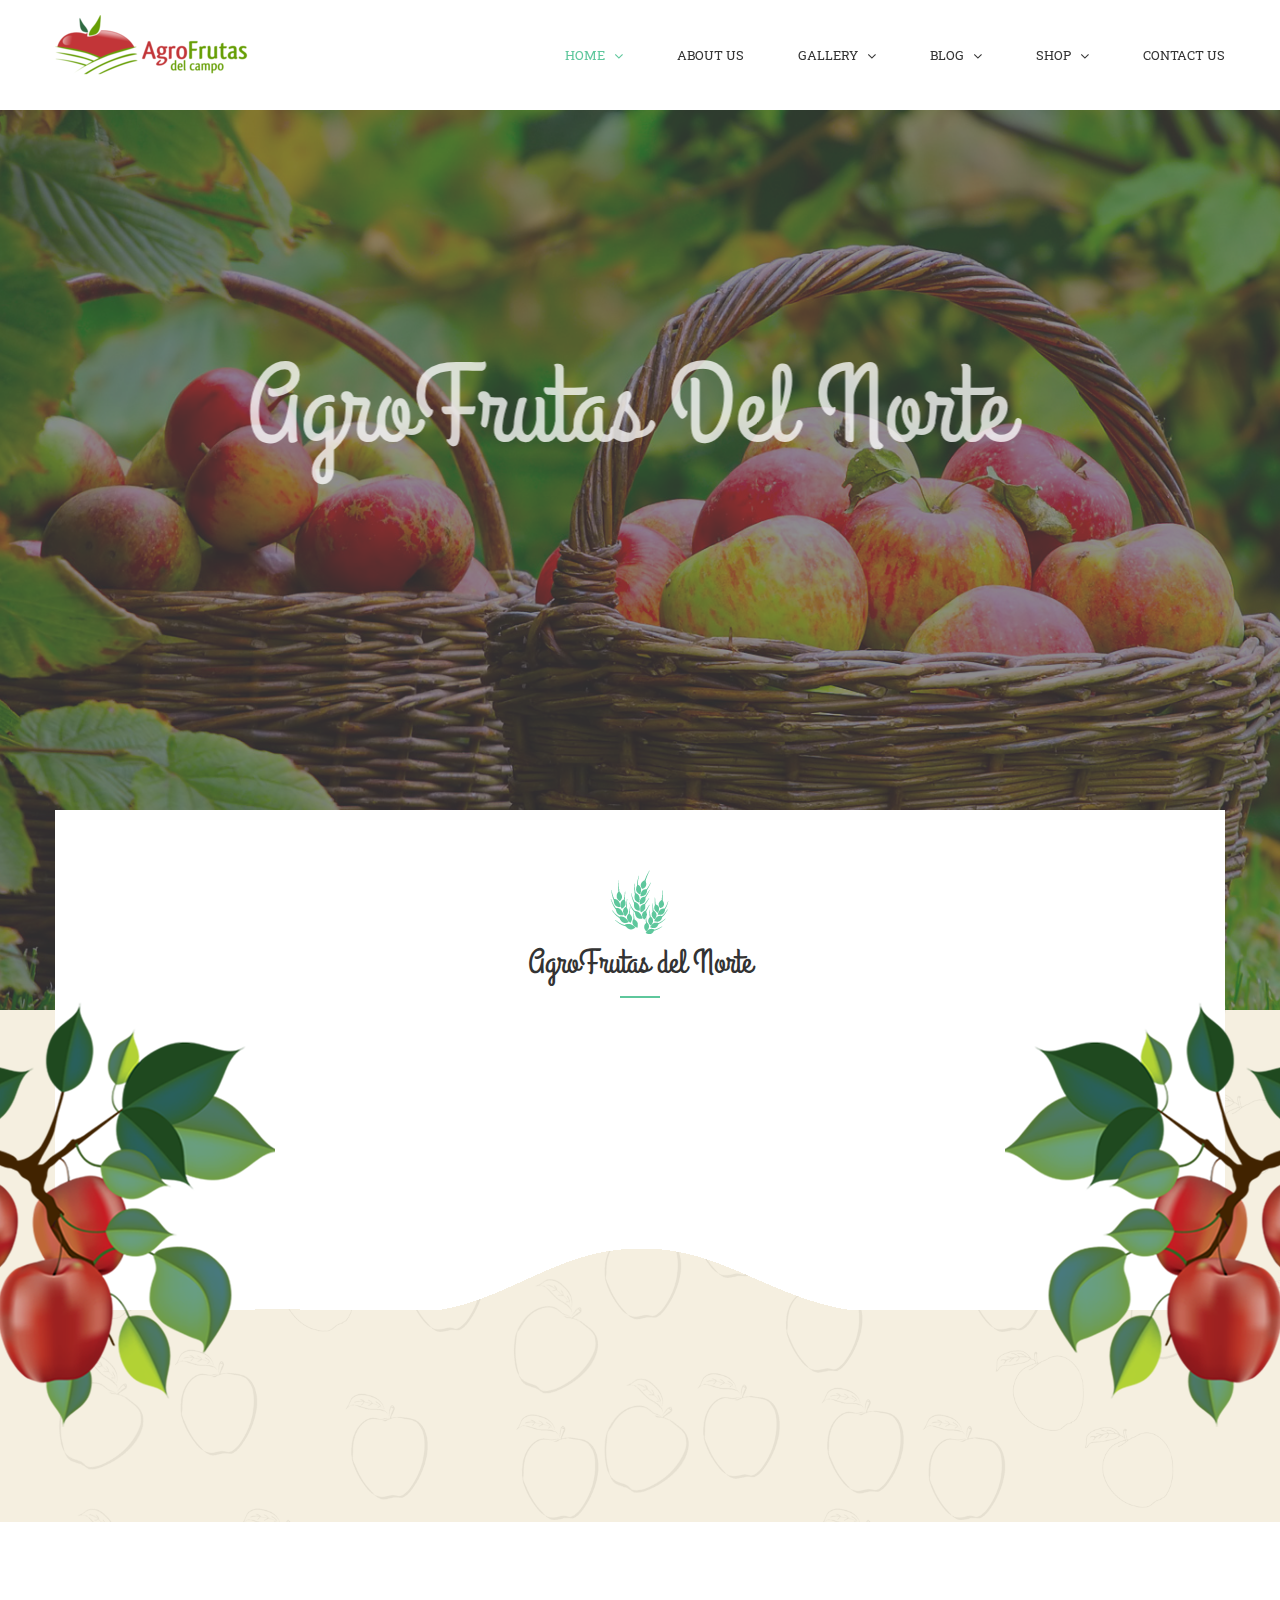
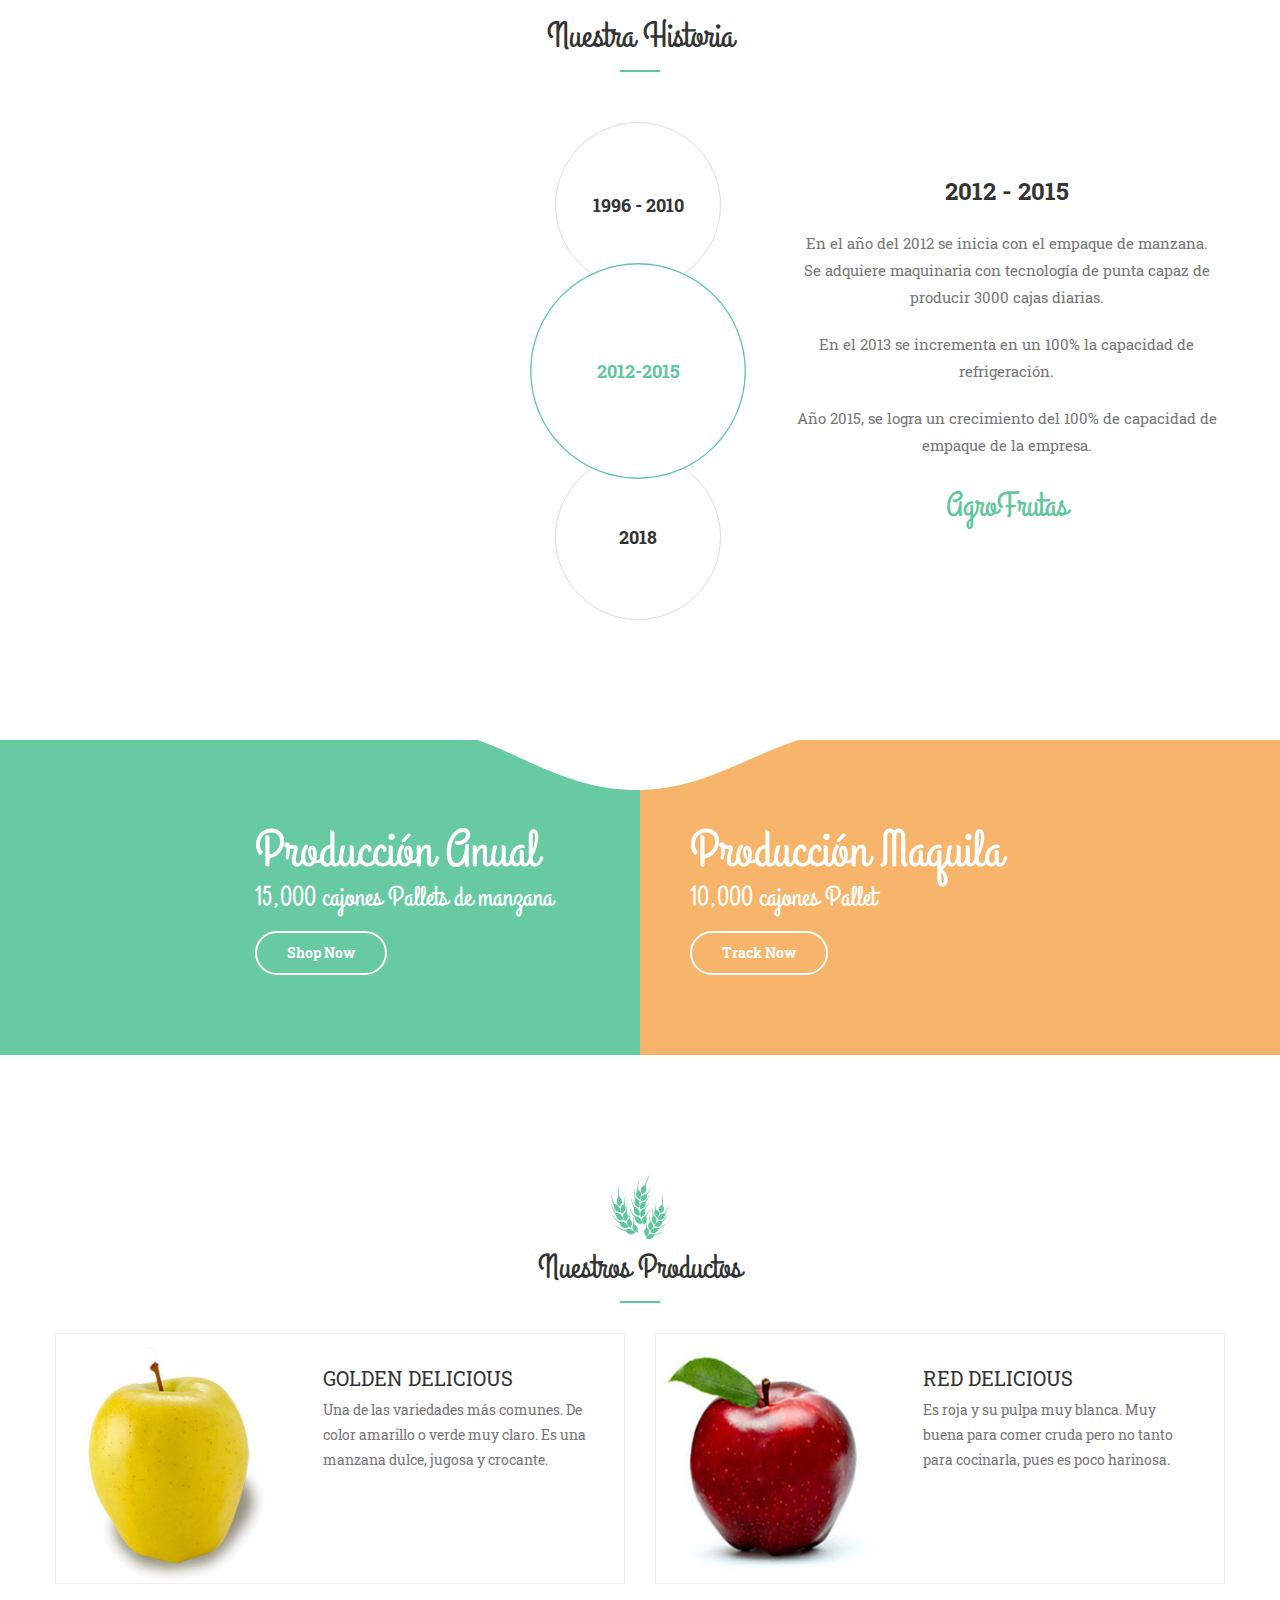
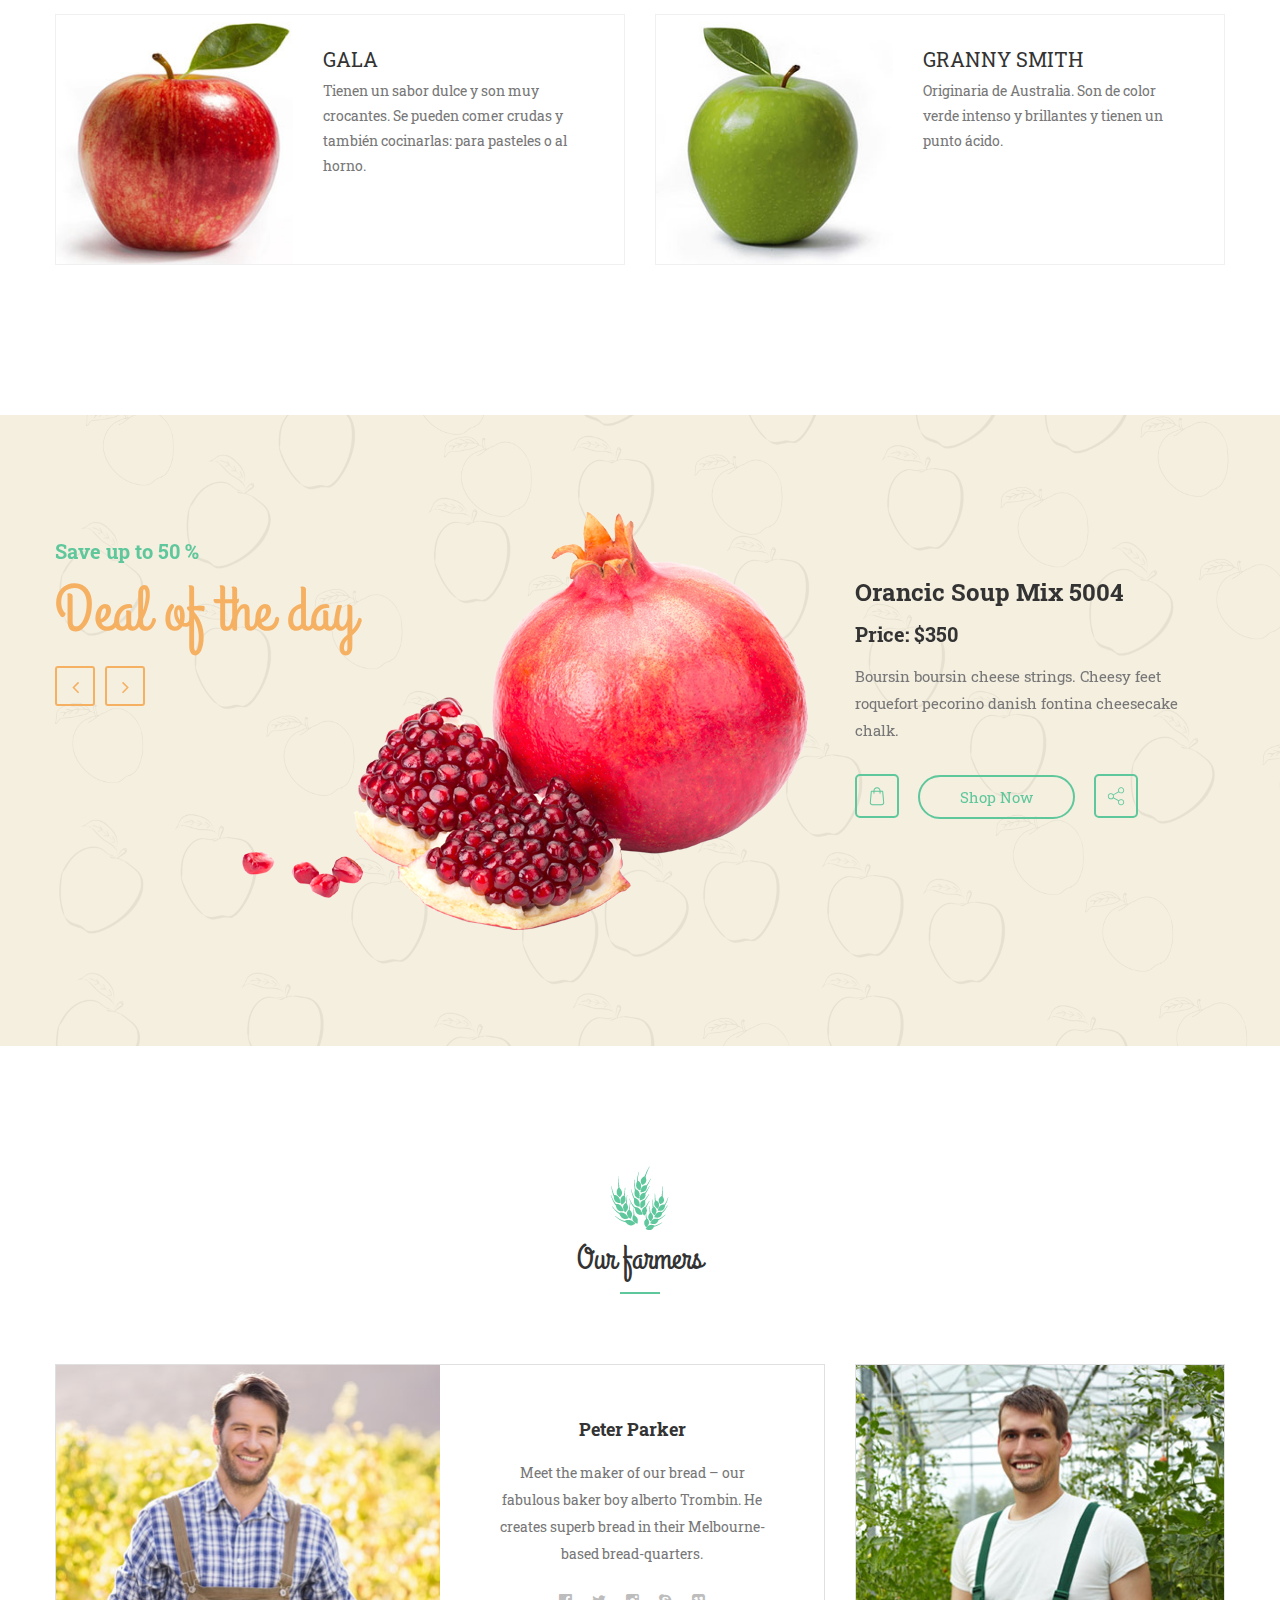
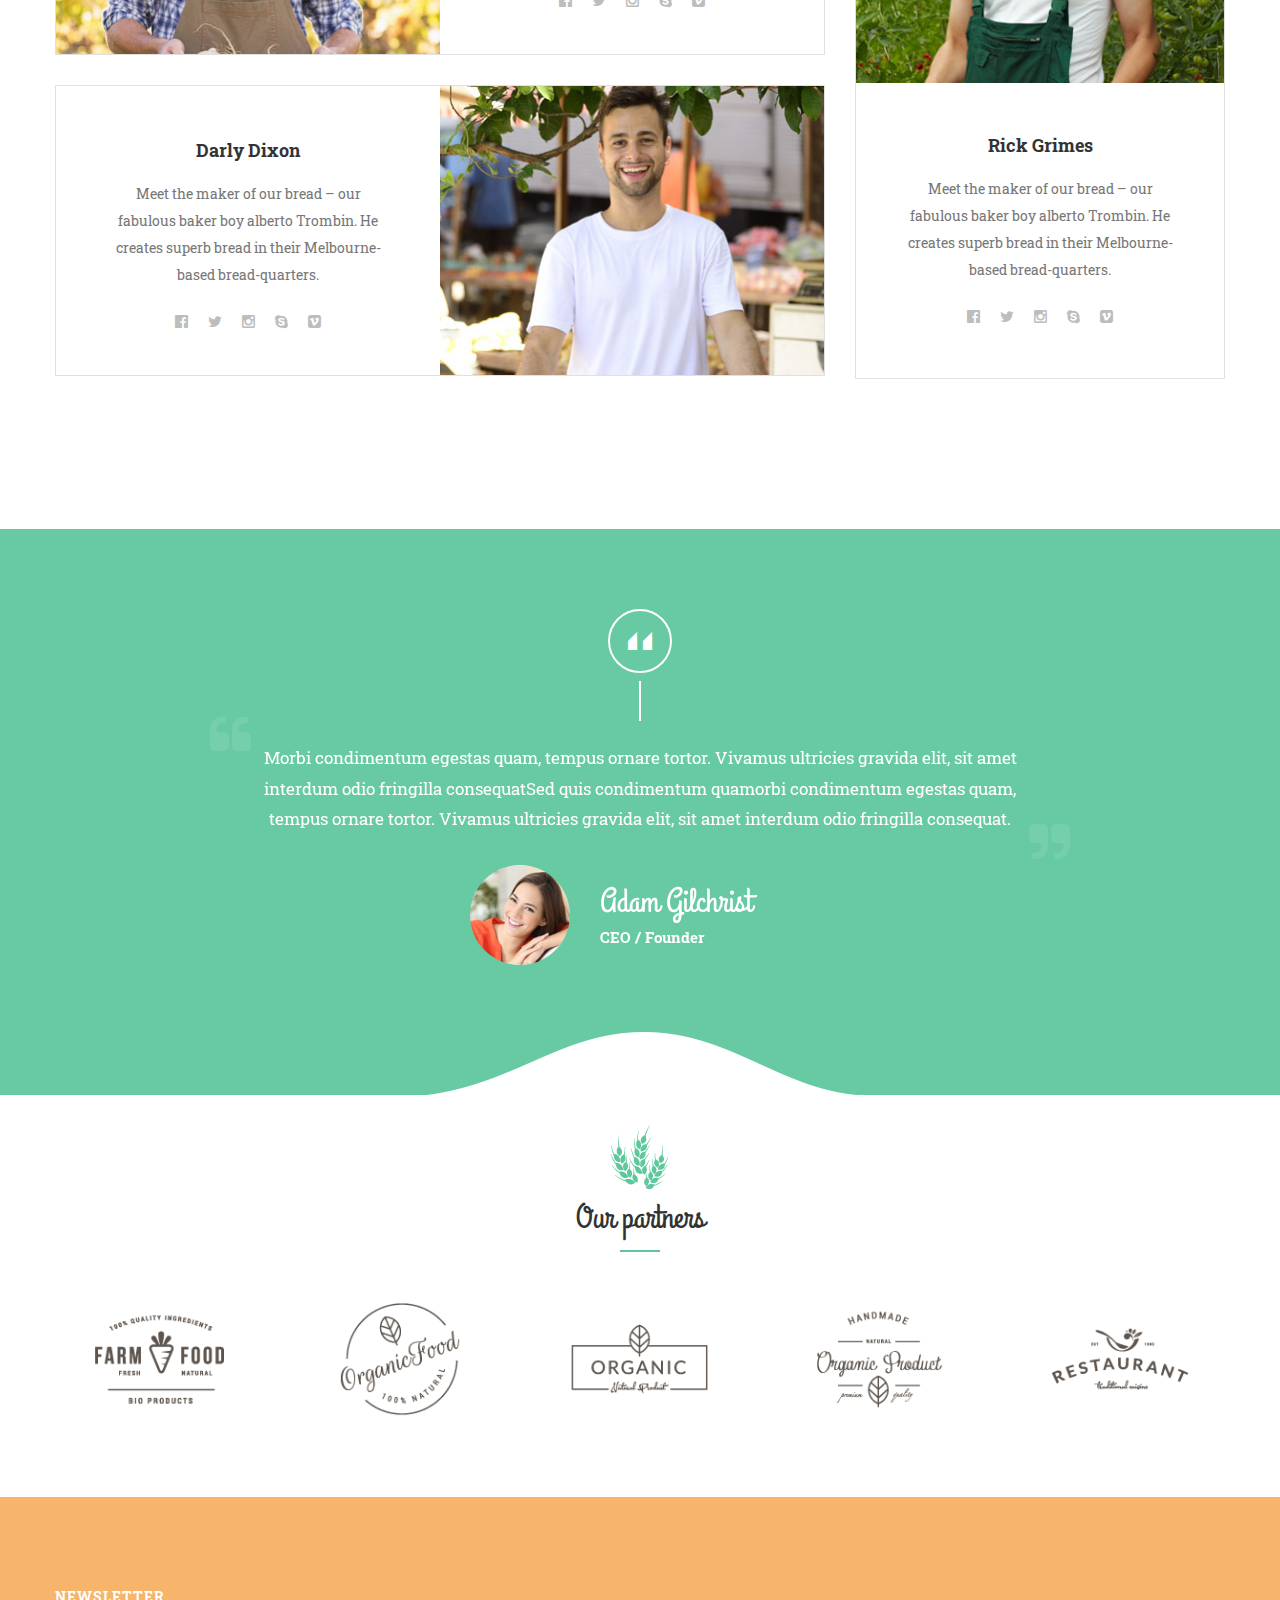
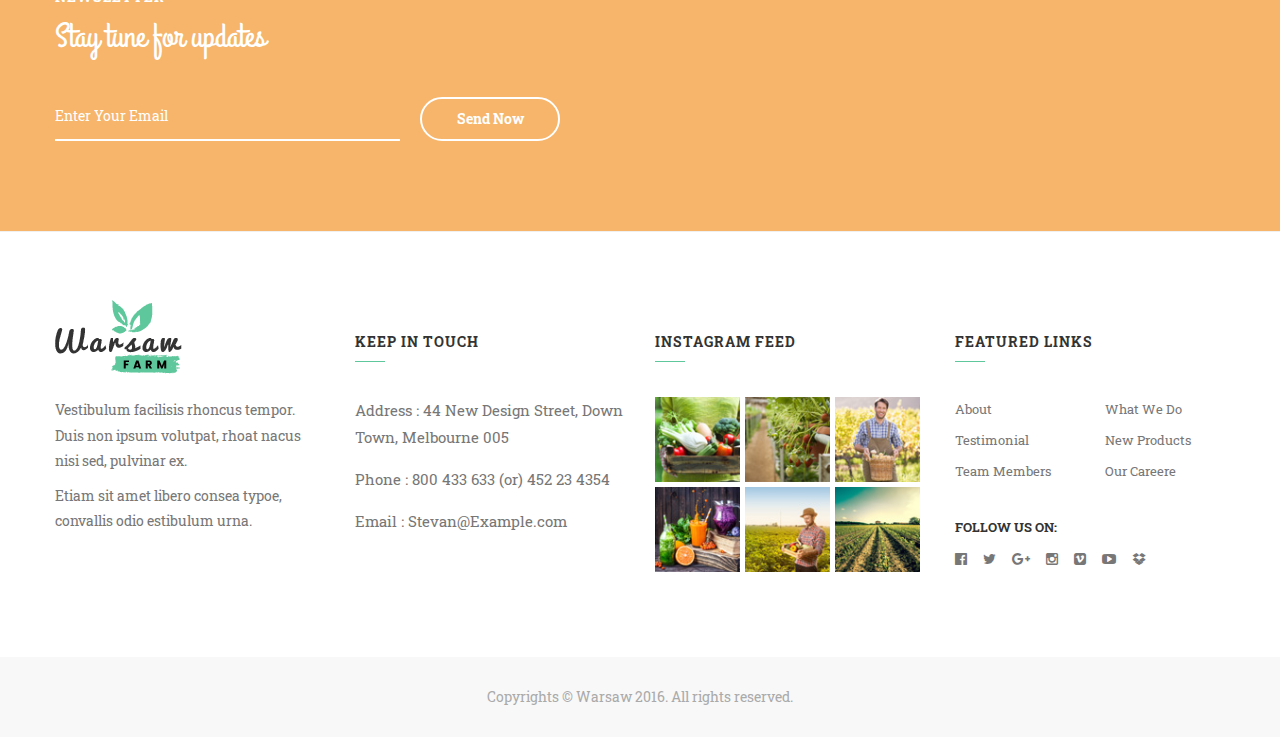
==== commit 7d528a8f: "products" ====
--- a/index.html
+++ b/index.html
@@ -203,7 +203,7 @@
                     data-elementdelay="0.01"
                     data-endelementdelay="0.3"
                     data-endspeed="1200"
-                    data-endeasing="Power4.easeIn"><h2>AgroFrutas<br></h2></div>
+                    data-endeasing="Power4.easeIn"><h2>AgroFrutas Del Norte<br></h2></div>
 
                     <div class="tp-caption sfr sfb tp-resizeme"
                     data-x="center" data-hoffset="0"
@@ -216,7 +216,7 @@
                     data-elementdelay="0.01"
                     data-endelementdelay="0.3"
                     data-endspeed="1200"
-                    data-endeasing="Power4.easeIn"><div class="big-text"><h1>Del Norte</h1></div></div>
+                    data-endeasing="Power4.easeIn"><div class="big-text"><h1></h1></div></div>
 
                     <div class="tp-caption sfl sfb tp-resizeme"
                     data-x="center" data-hoffset="0"
@@ -229,7 +229,7 @@
                     data-elementdelay="0.01"
                     data-endelementdelay="0.3"
                     data-endspeed="1200"
-                    data-endeasing="Power4.easeIn"><a href="shop.html" class="theme-btn btn-style-one">Shop Now</a></div>
+                    data-endeasing="Power4.easeIn"></div>
 
 
                     </li>
@@ -349,7 +349,7 @@
                                 <div class="inner text-left wow fadeInLeft" data-wow-delay="0ms" data-wow-duration="1500ms">
                                     <div class="text-center history-padding"><big>La historia de Agrofrutas del Campo SA de CV se remonta cuando el grupo realizo las primeras plantaciones hace 20 años, los huertos del grupo ahora constan de 138 hectáreas de manzanas de varias variedades.</big>
                                         <hr />
-                                        <a href="about-us.html" class="theme-btn btn-style-two">Sobre Nosotros</a>
+                                        <a href="about-us.html" class="theme-btn btn-style-two">Conócenos</a>
                                     </div>
                                 </div>
                             </div>
@@ -479,116 +479,101 @@
 
 
     <!--Gallery Section-->
-    <section class="gallery-section">
-    	<div class="auto-container">
-			<!--Section Title-->
-            <div class="sec-title-one">
-                <h2>Nuestros Productos</h2>
-            </div>
-
-            <div class="mixitup-gallery">
-        		<!--Filter-->
-                <div class="filters text-center">
-                    <ul class="filter-tabs filter-btns clearfix">
-                        <li class="active filter" data-role="button" data-filter="all">All</li>
-                        <li class="filter" data-role="button" data-filter=".fruits">Fruits</li>
-                        <li class="filter" data-role="button" data-filter=".vegetables">Vegetables</li>
-                        <li class="filter" data-role="button" data-filter=".breads">Breads</li>
-                        <li class="filter" data-role="button" data-filter=".juices">Juices</li>
-                    </ul>
-                </div>
-
-                <!--Filter List-->
-                <div class="filter-list row clearfix">
-
-
-                    <!--Default Food Item-->
-                    <div class="col-md-4 col-sm-6 col-xs-12 default-food-item mix mix_all all juices">
-                        <div class="inner-box">
-                            <div class="image-box">
-                            	<figure class="image"><a class="lightbox-image option-btn" data-fancybox-group="example-gallery" href="images/gallery/1.jpg" title="Image Title Here"><img src="images/gallery/1.jpg" alt=""></a></figure>
-                                <div class="lower-content">
-                                	<h3><a href="shop.html">Passion Fruits</a></h3>
-                                    <div class="price">$ 25.00</div>
-                                </div>
-                            </div>
-                        </div>
-                    </div>
-
-                    <!--Default Food Item-->
-                    <div class="col-md-4 col-sm-6 col-xs-12 default-food-item mix mix_all all breads juices">
-                        <div class="inner-box">
-                            <div class="image-box">
-                            	<figure class="image"><a class="lightbox-image option-btn" data-fancybox-group="example-gallery" href="images/gallery/2.jpg" title="Image Title Here"><img src="images/gallery/2.jpg" alt=""></a></figure>
-                                <div class="lower-content">
-                                	<h3><a href="shop.html">Kiwi Fruits</a></h3>
-                                    <div class="price">$ 18.00</div>
-                                </div>
-                            </div>
-                        </div>
-                    </div>
-
-                    <!--Default Food Item-->
-                    <div class="col-md-4 col-sm-6 col-xs-12 default-food-item mix mix_all all fruits vegetables">
-                        <div class="inner-box">
-                            <div class="image-box">
-                            	<figure class="image"><a class="lightbox-image option-btn" data-fancybox-group="example-gallery" href="images/gallery/3.jpg" title="Image Title Here"><img src="images/gallery/3.jpg" alt=""></a></figure>
-                                <div class="lower-content">
-                                	<h3><a href="shop.html">Tomatoes</a></h3>
-                                    <div class="price">$ 30.00</div>
-                                </div>
-                            </div>
-                        </div>
-                    </div>
-
-                    <!--Default Food Item-->
-                    <div class="col-md-4 col-sm-6 col-xs-12 default-food-item mix mix_all all fruits vegetables breads juices">
-                        <div class="inner-box">
-                            <div class="image-box">
-                            	<figure class="image"><a class="lightbox-image option-btn" data-fancybox-group="example-gallery" href="images/gallery/4.jpg" title="Image Title Here"><img src="images/gallery/4.jpg" alt=""></a></figure>
-                                <div class="lower-content">
-                                	<h3><a href="shop.html">Ripe pea</a></h3>
-                                    <div class="price">$ 15.00</div>
-                                </div>
-                            </div>
-                        </div>
-                    </div>
-
-                    <!--Default Food Item-->
-                    <div class="col-md-4 col-sm-6 col-xs-12 default-food-item mix mix_all all vegetables">
-                        <div class="inner-box">
-                            <div class="image-box">
-                            	<figure class="image"><a class="lightbox-image option-btn" data-fancybox-group="example-gallery" href="images/gallery/5.jpg" title="Image Title Here"><img src="images/gallery/5.jpg" alt=""></a></figure>
-                                <div class="lower-content">
-                                	<h3><a href="shop.html">Figs Sweet</a></h3>
-                                    <div class="price">$ 18.00</div>
-                                </div>
-                            </div>
-                        </div>
-                    </div>
-
-                    <!--Default Food Item-->
-                    <div class="col-md-4 col-sm-6 col-xs-12 default-food-item mix mix_all all breads juices">
-                        <div class="inner-box">
-                            <div class="image-box">
-                            	<figure class="image"><a class="lightbox-image option-btn" data-fancybox-group="example-gallery" href="images/gallery/6.jpg" title="Image Title Here"><img src="images/gallery/6.jpg" alt=""></a></figure>
-                                <div class="lower-content">
-                                	<h3><a href="shop.html">Rye Bread</a></h3>
-                                    <div class="price">$ 20.00</div>
-                                </div>
-                            </div>
-                        </div>
-                    </div>
-
-                </div>
-
-				<!--Button Outer-->
-				<div class="more-btn-outer text-center"><a href="shop.html" class="theme-btn btn-style-four">View More</a></div>
-
-            </div>
-
-        </div>
-    </section>
+
+    <!--Products Section Two-->
+<section class="gallery-section">
+    <div class="auto-container">
+        <!--Section Title-->
+        <div class="sec-title-one">
+            <h2>Nuestros Productos</h2>
+        </div>
+
+        <div class="row clearfix">
+            <!--Product Tyle TWo-->
+            <div class="product-style-two col-md-6 col-sm-6 col-xs-12">
+                <div class="inner-box">
+                    <div class="clearfix">
+                        <!--Image Column-->
+                        <div class="image-column col-lg-5 col-md-12 col-sm-12 col-xs-12"><figure class="image"><a href="shop-single.html"><img src="images/resource/food-image-8.jpg" alt=""></a></figure></div>
+                        <!--Content Column-->
+                        <div class="content-column col-lg-7 col-md-12 col-sm-12 col-xs-12">
+                            <div class="inner">
+                                <h3>GOLDEN DELICIOUS</h3>
+                                <!-- <div class="price">$ 25.00</div> -->
+                                <div class="text">Una de las variedades más comunes. De color amarillo o verde muy claro. Es una manzana dulce, jugosa y crocante.</div>
+                                <!-- <div class="link-box"><a href="shop.html" class="theme-btn btn-style-four">Shop Now</a></div> -->
+                            </div>
+                        </div>
+                    </div>
+                </div>
+            </div>
+
+            <!--Product Tyle TWo-->
+            <div class="product-style-two col-md-6 col-sm-6 col-xs-12">
+                <div class="inner-box">
+                    <div class="clearfix">
+                        <!--Image Column-->
+                        <div class="image-column col-lg-5 col-md-12 col-sm-12 col-xs-12"><figure class="image"><a href="shop-single.html"><img src="images/resource/food-image-9.jpg" alt=""></a></figure></div>
+                        <!--Content Column-->
+                        <div class="content-column col-lg-7 col-md-12 col-sm-12 col-xs-12">
+                            <div class="inner">
+                                <h3>RED DELICIOUS</h3>
+                                <!-- <div class="price">$ 15.00</div> -->
+                                <div class="text">Es roja y su pulpa muy blanca. Muy buena para comer cruda pero no tanto para cocinarla, pues es poco harinosa.</div>
+                                <!-- <div class="link-box"><a href="shop.html" class="theme-btn btn-style-four">Shop Now</a></div> -->
+                            </div>
+                        </div>
+                    </div>
+                </div>
+            </div>
+
+            <!--Product Tyle TWo-->
+            <div class="product-style-two col-md-6 col-sm-6 col-xs-12">
+                <div class="inner-box">
+                    <div class="clearfix">
+                        <!--Image Column-->
+                        <div class="image-column col-lg-5 col-md-12 col-sm-12 col-xs-12"><figure class="image"><a href="shop-single.html"><img src="images/resource/food-image-10.jpg" alt=""></a></figure></div>
+                        <!--Content Column-->
+                        <div class="content-column col-lg-7 col-md-12 col-sm-12 col-xs-12">
+                            <div class="inner">
+                                <h3>GALA</h3>
+                                <!-- <div class="price">$ 30.00</div> -->
+                                <div class="text">Tienen un sabor dulce y son muy crocantes. Se pueden comer crudas y también cocinarlas: para pasteles o al horno.</div>
+                                <!-- <div class="link-box"><a href="shop.html" class="theme-btn btn-style-four">Shop Now</a></div> -->
+                            </div>
+                        </div>
+                    </div>
+                </div>
+            </div>
+
+
+                <!--Product Tyle TWo-->
+            	<div class="product-style-two col-md-6 col-sm-6 col-xs-12">
+                    <div class="inner-box">
+                    	<div class="clearfix">
+                            <!--Image Column-->
+                            <div class="image-column col-lg-5 col-md-12 col-sm-12 col-xs-12"><figure class="image"><a href="shop-single.html"><img src="images/resource/food-image-11.jpg" alt=""></a></figure></div>
+                            <!--Content Column-->
+                            <div class="content-column col-lg-7 col-md-12 col-sm-12 col-xs-12">
+                                <div class="inner">
+                                    <h3>GRANNY SMITH</h3>
+                                    <!-- <div class="price">$ 18.00</div> -->
+                                    <div class="text">Originaria de Australia. Son de color verde intenso y brillantes y tienen un punto ácido.</div>
+                                    <!-- <div class="link-box"><a href="shop.html" class="theme-btn btn-style-four">Shop Now</a></div> -->
+                                </div>
+                            </div>
+                        </div>
+                    </div>
+                </div>
+
+            </div>
+
+            <!--Button Outer-->
+			<!-- <div class="more-btn-outer text-center"><a href="shop.html" class="theme-btn btn-style-four">View More</a></div> -->
+
+        </div>
+    </section>
+
 
     <!--Deal of the Day-->
     <section class="deal-of-day">
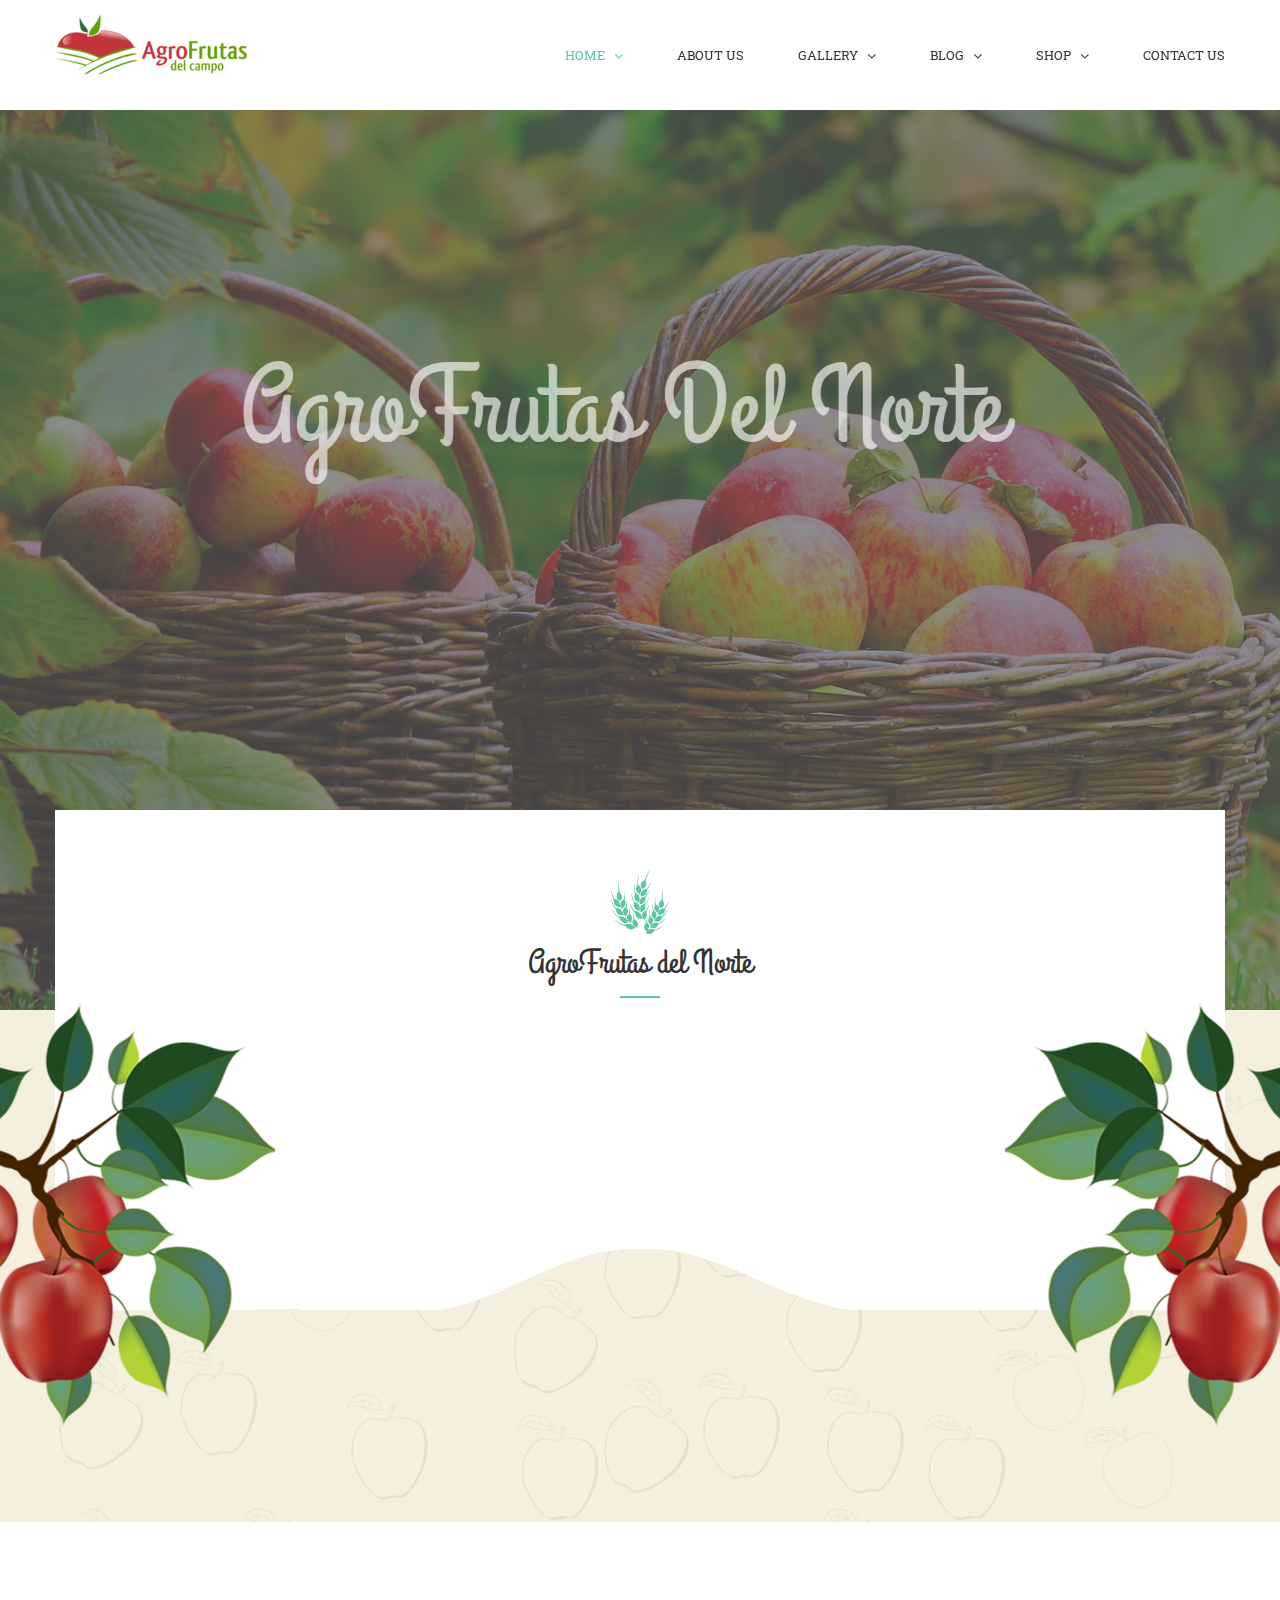
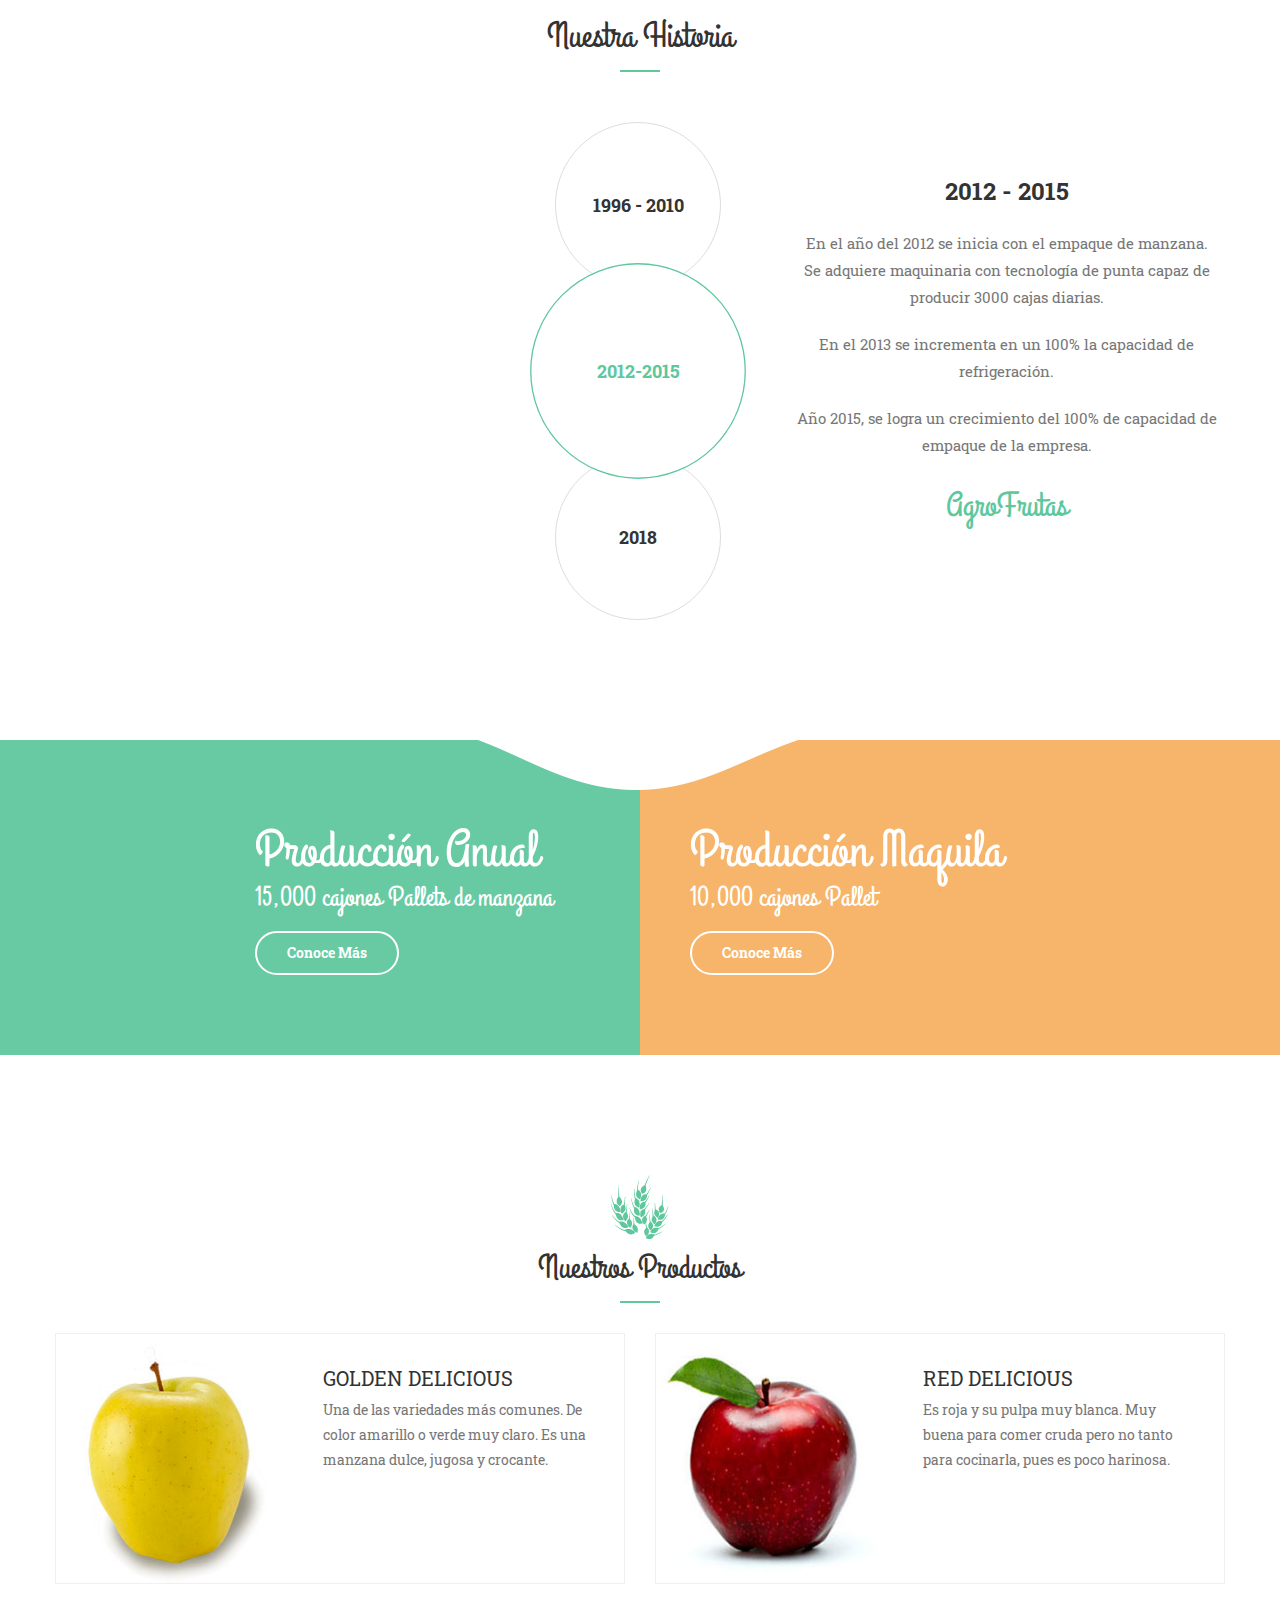
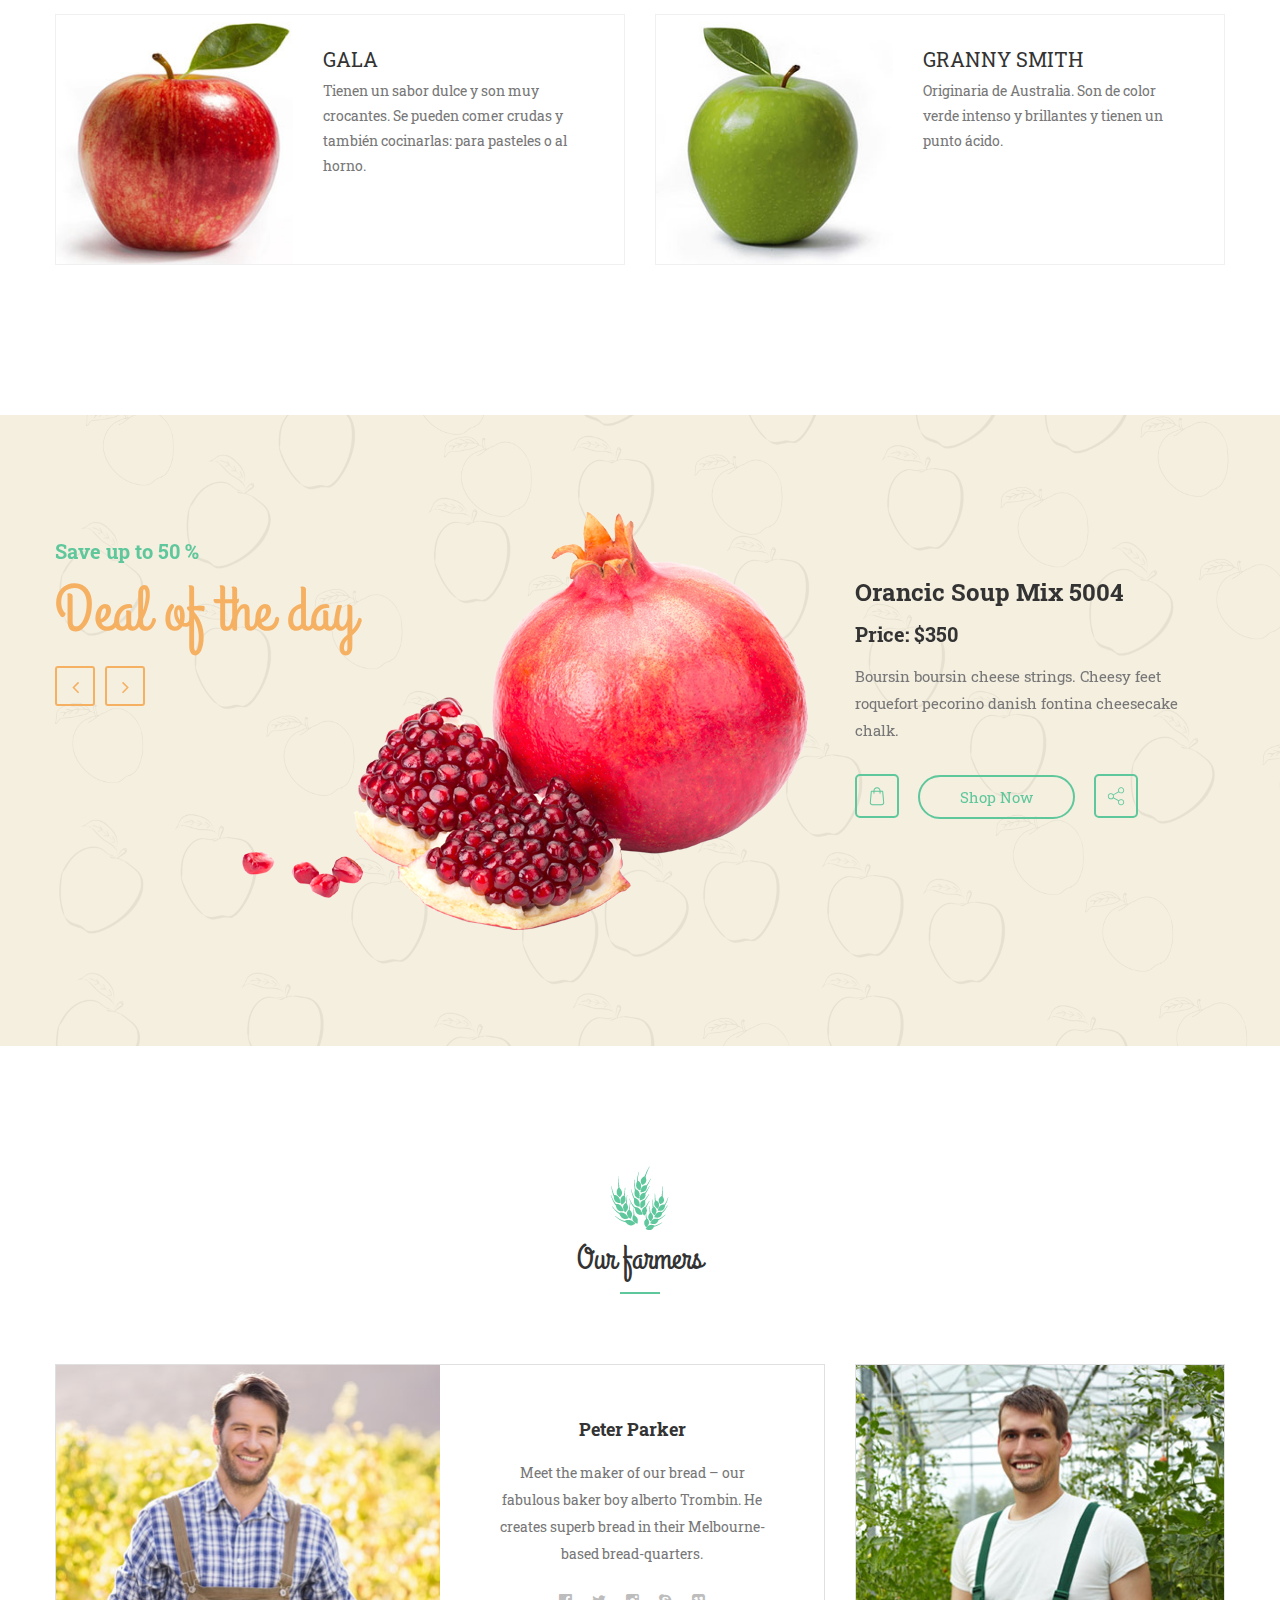
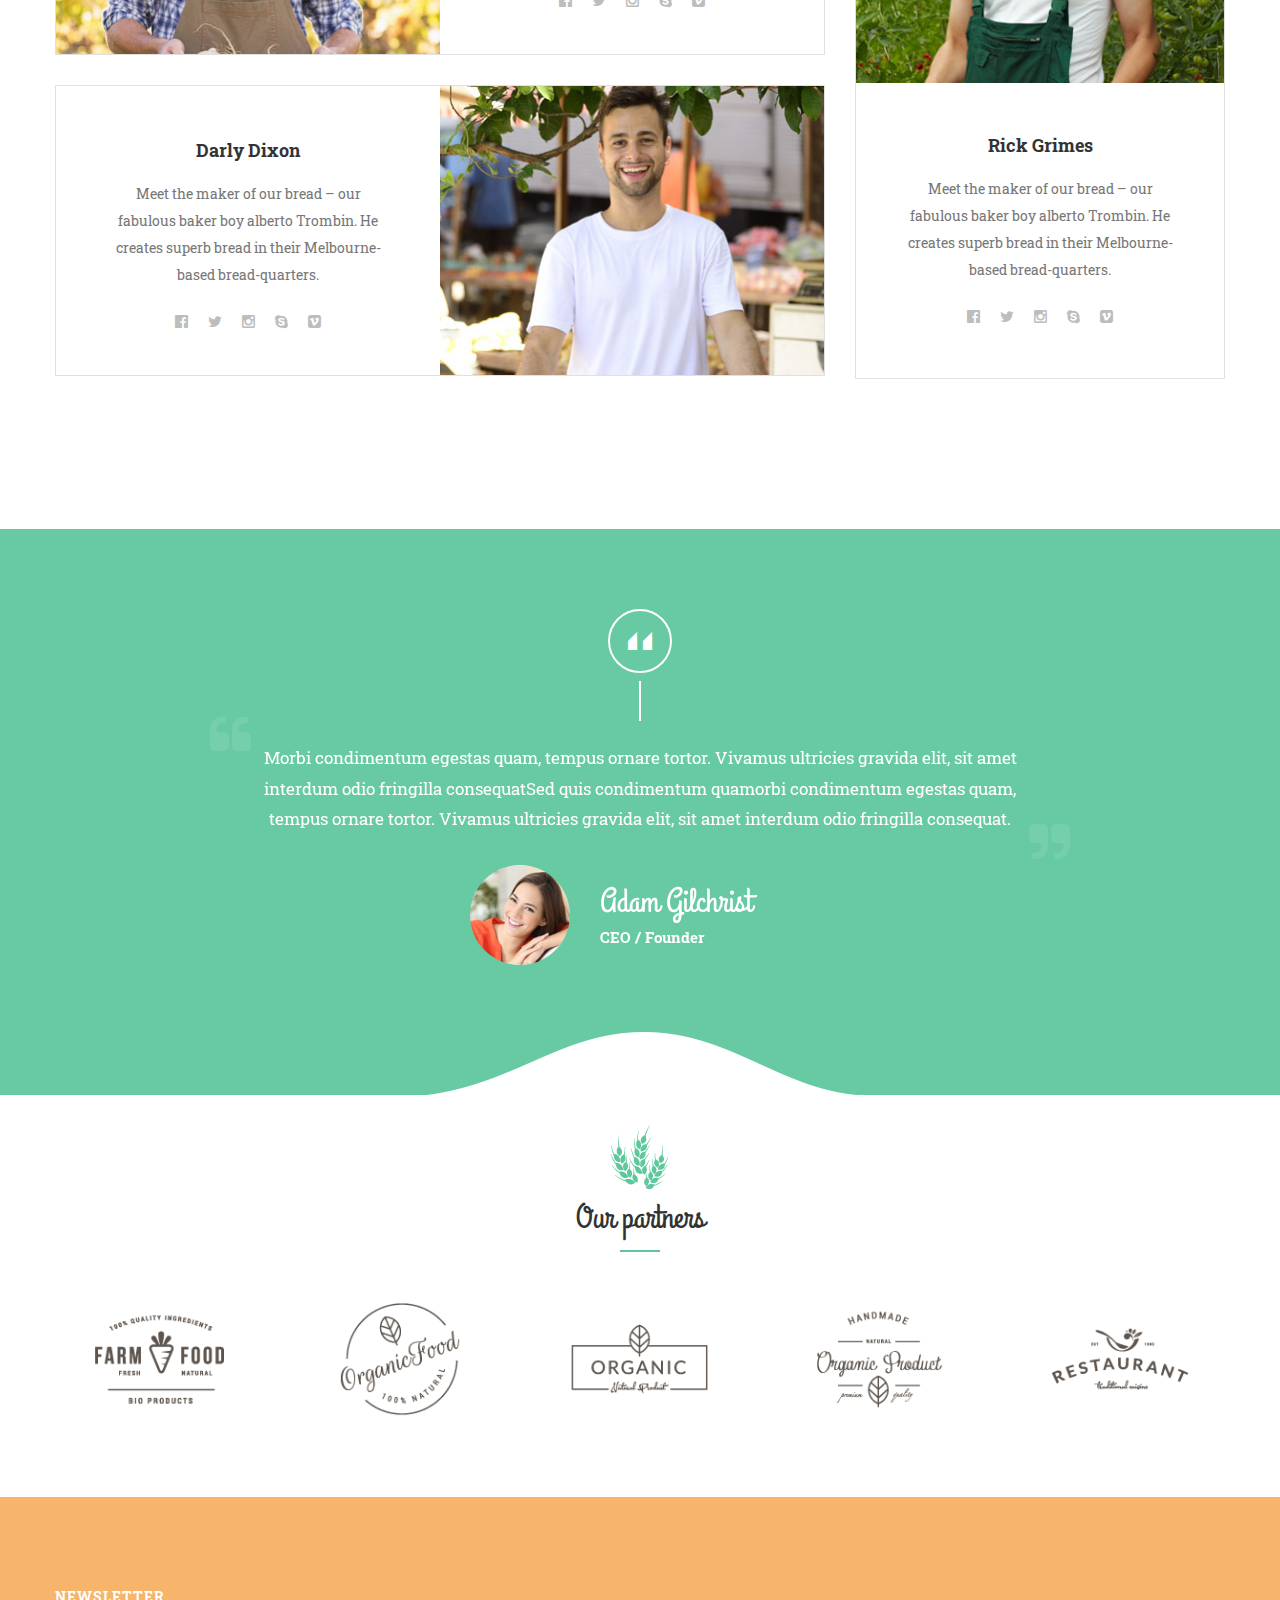
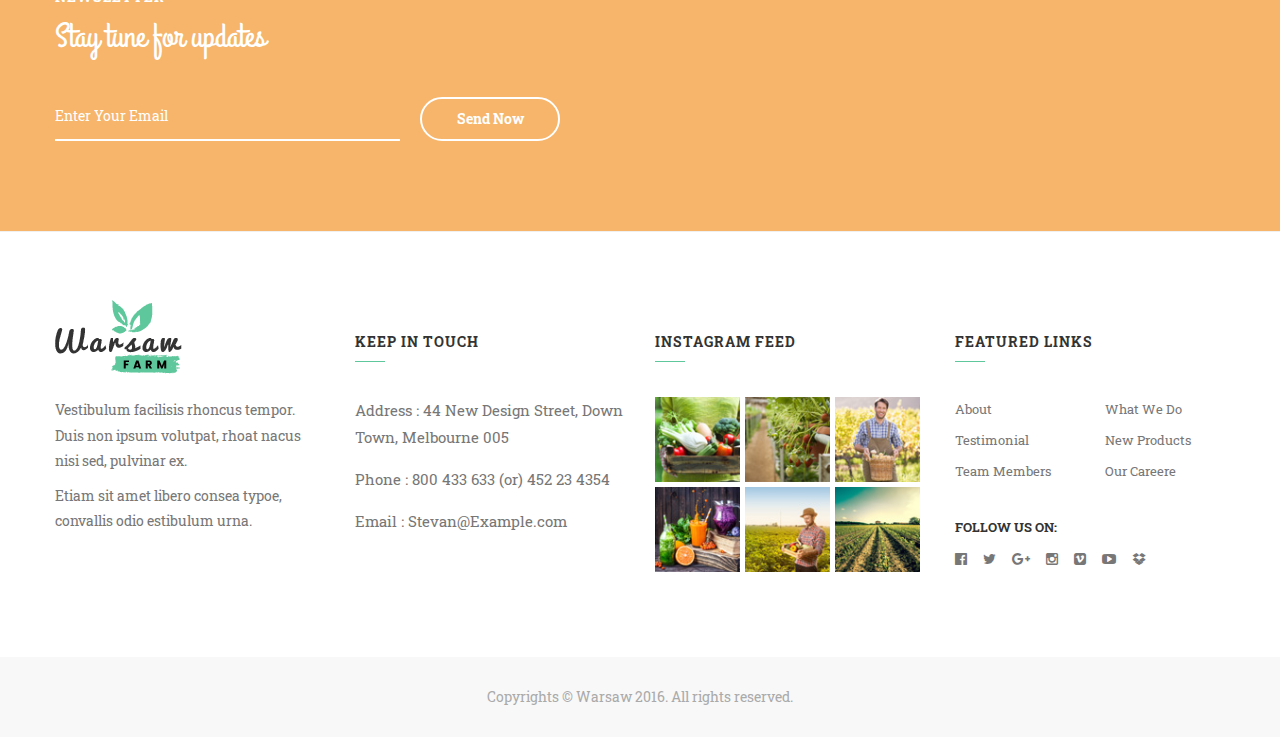
==== commit 0157d8de: "conoce mas" ====
--- a/index.html
+++ b/index.html
@@ -458,7 +458,7 @@
                     <div class="inner-box">
                     	<h3>Producción Anual</h3>
                         <h5>15,000 cajones Pallets de manzana</h5>
-                        <a href="shop-single.html" class="theme-btn btn-style-three">Shop Now</a>
+                        <a href="shop-single.html" class="theme-btn btn-style-three">Conoce más</a>
                     </div>
                 </div>
             </div>
@@ -469,7 +469,7 @@
                     <div class="inner-box">
                     	<h3>Producción Maquila</h3>
                         <h5>10,000 cajones Pallet</h5>
-                        <a href="shop-single.html" class="theme-btn btn-style-three">Track Now</a>
+                        <a href="shop-single.html" class="theme-btn btn-style-three">Conoce más</a>
                     </div>
                 </div>
             </div>
